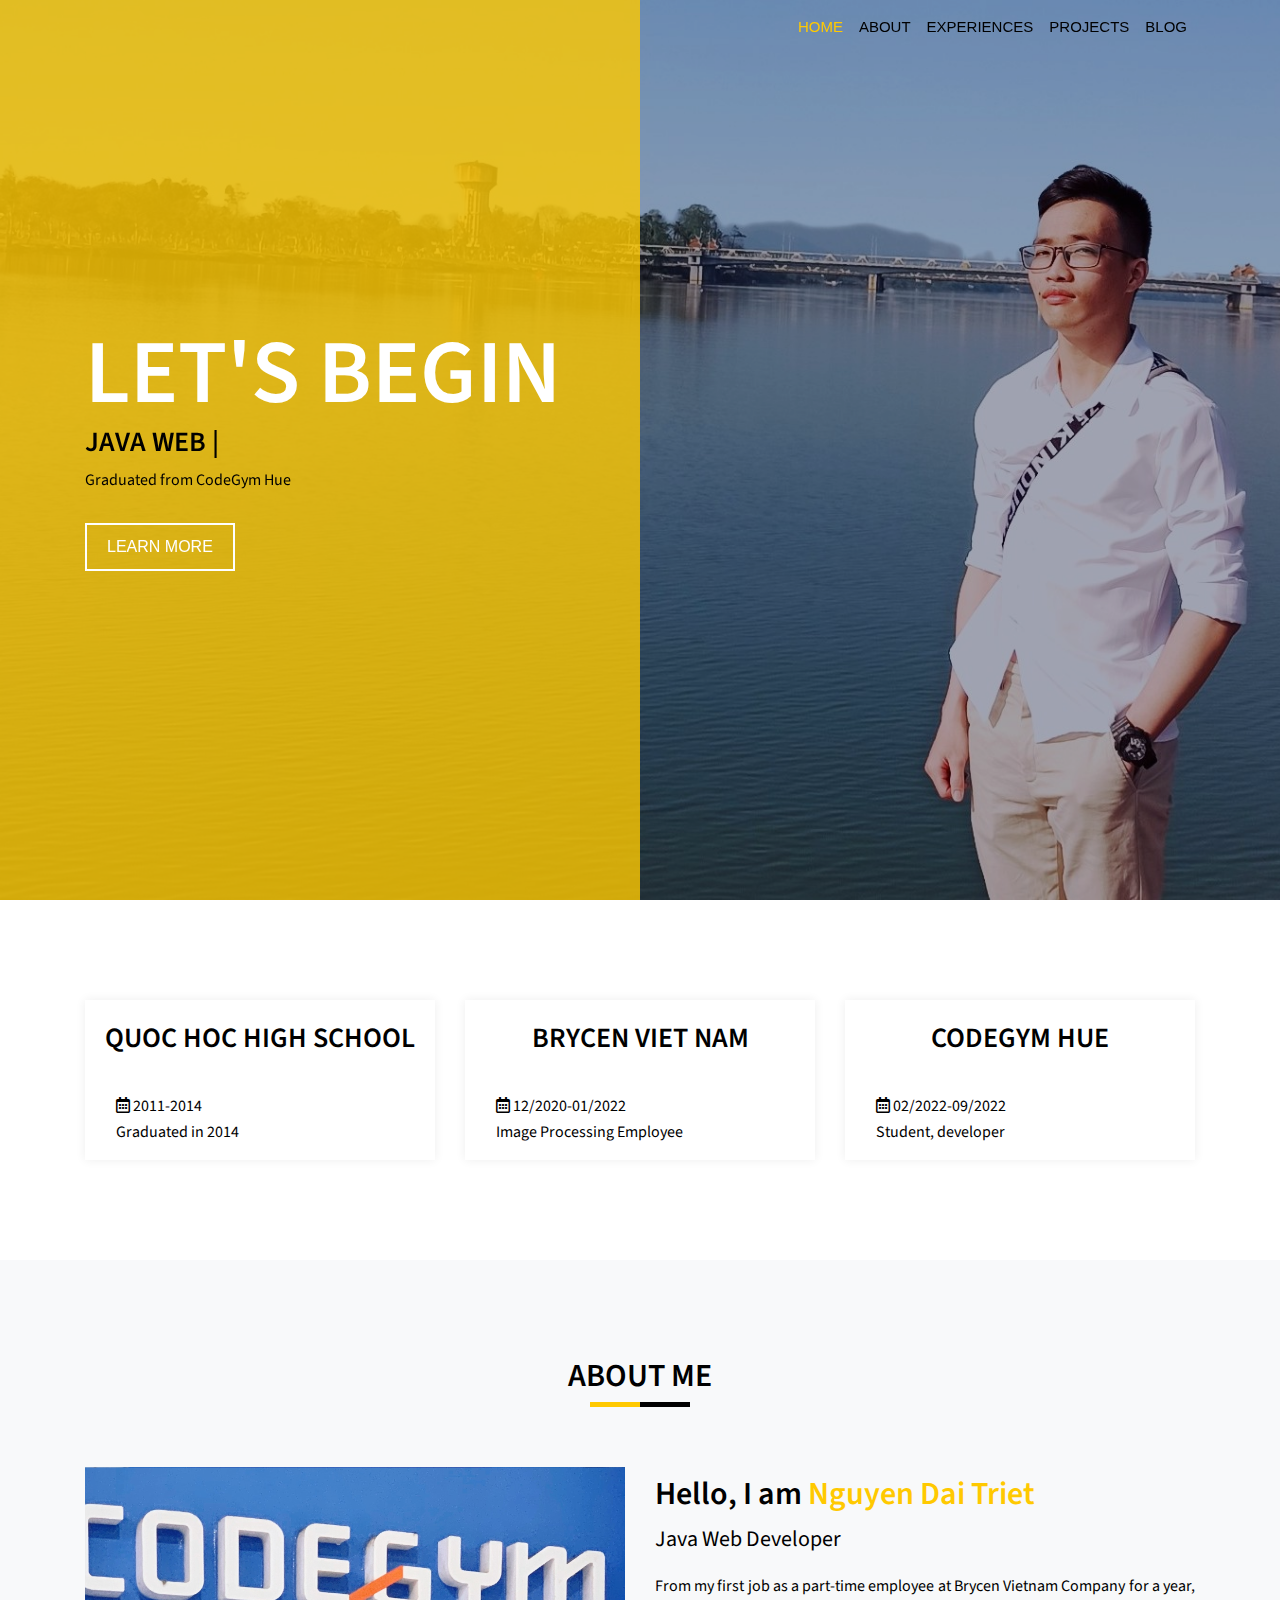
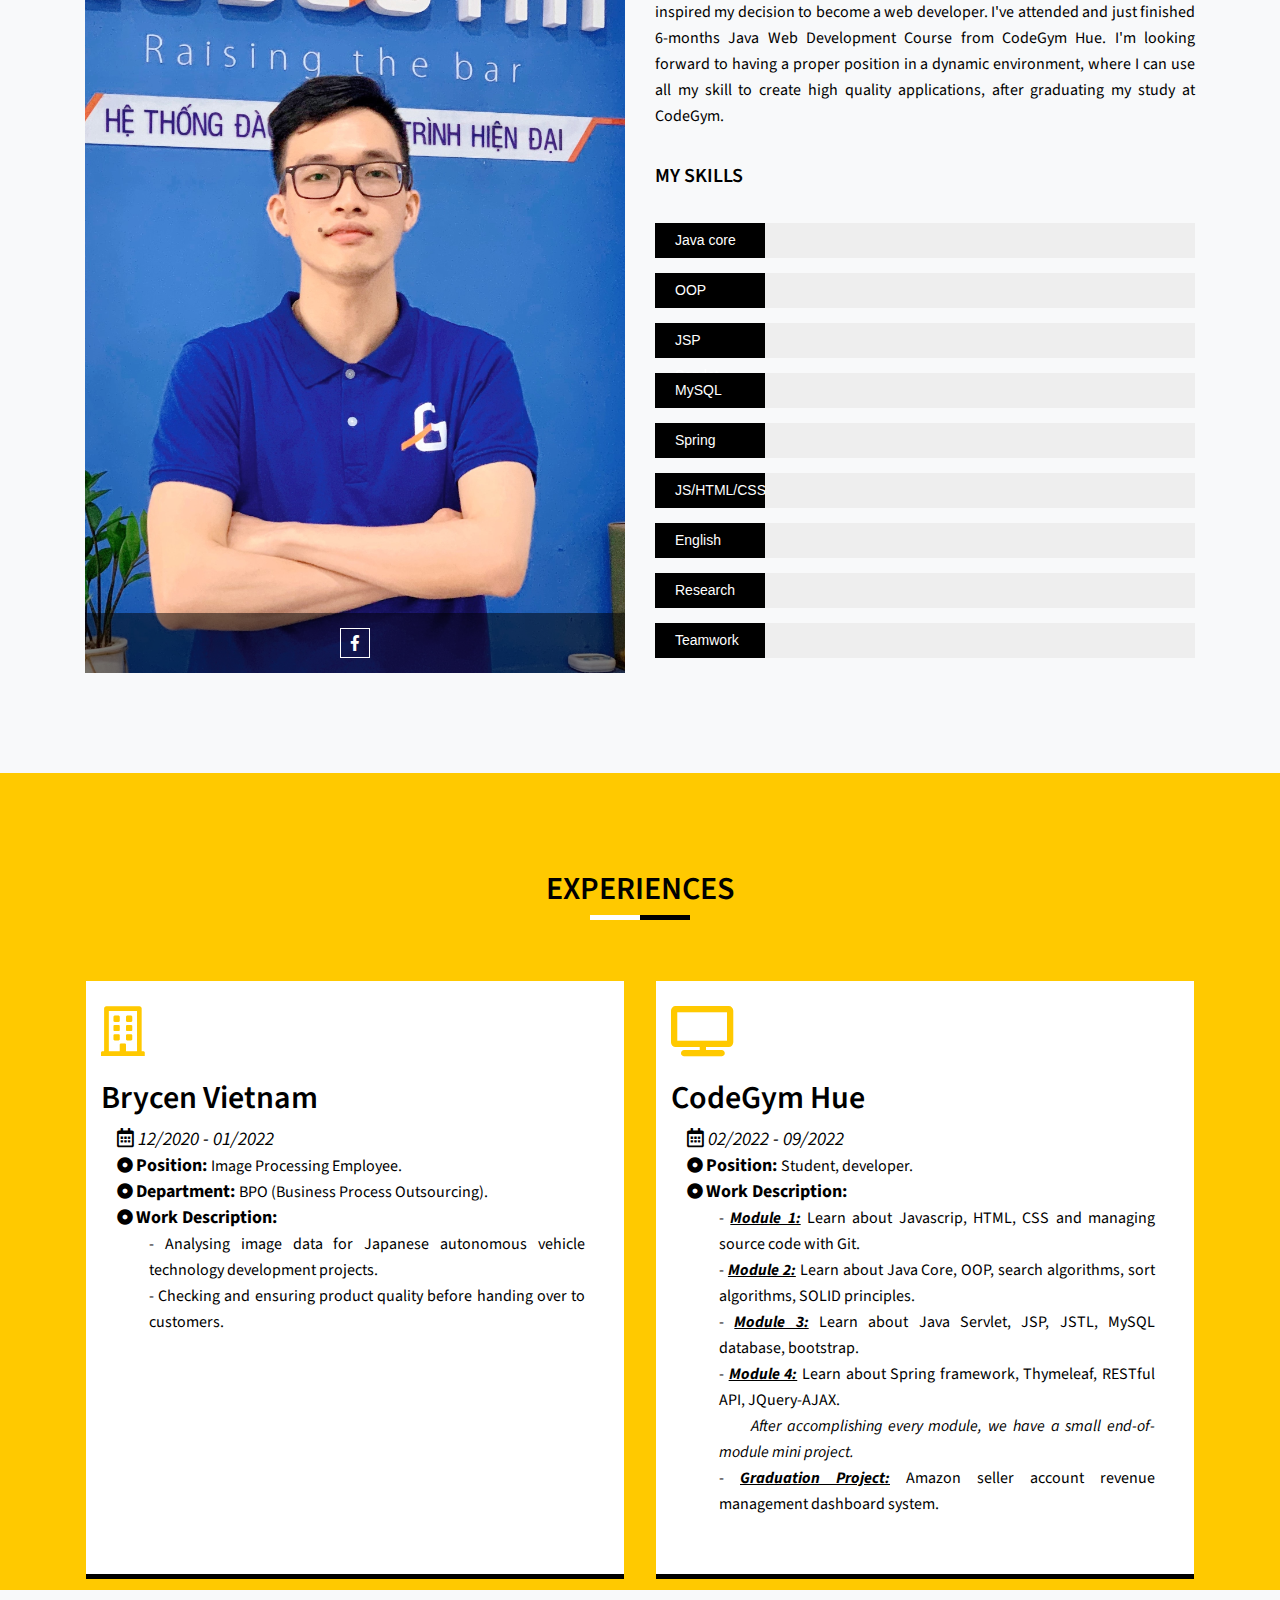
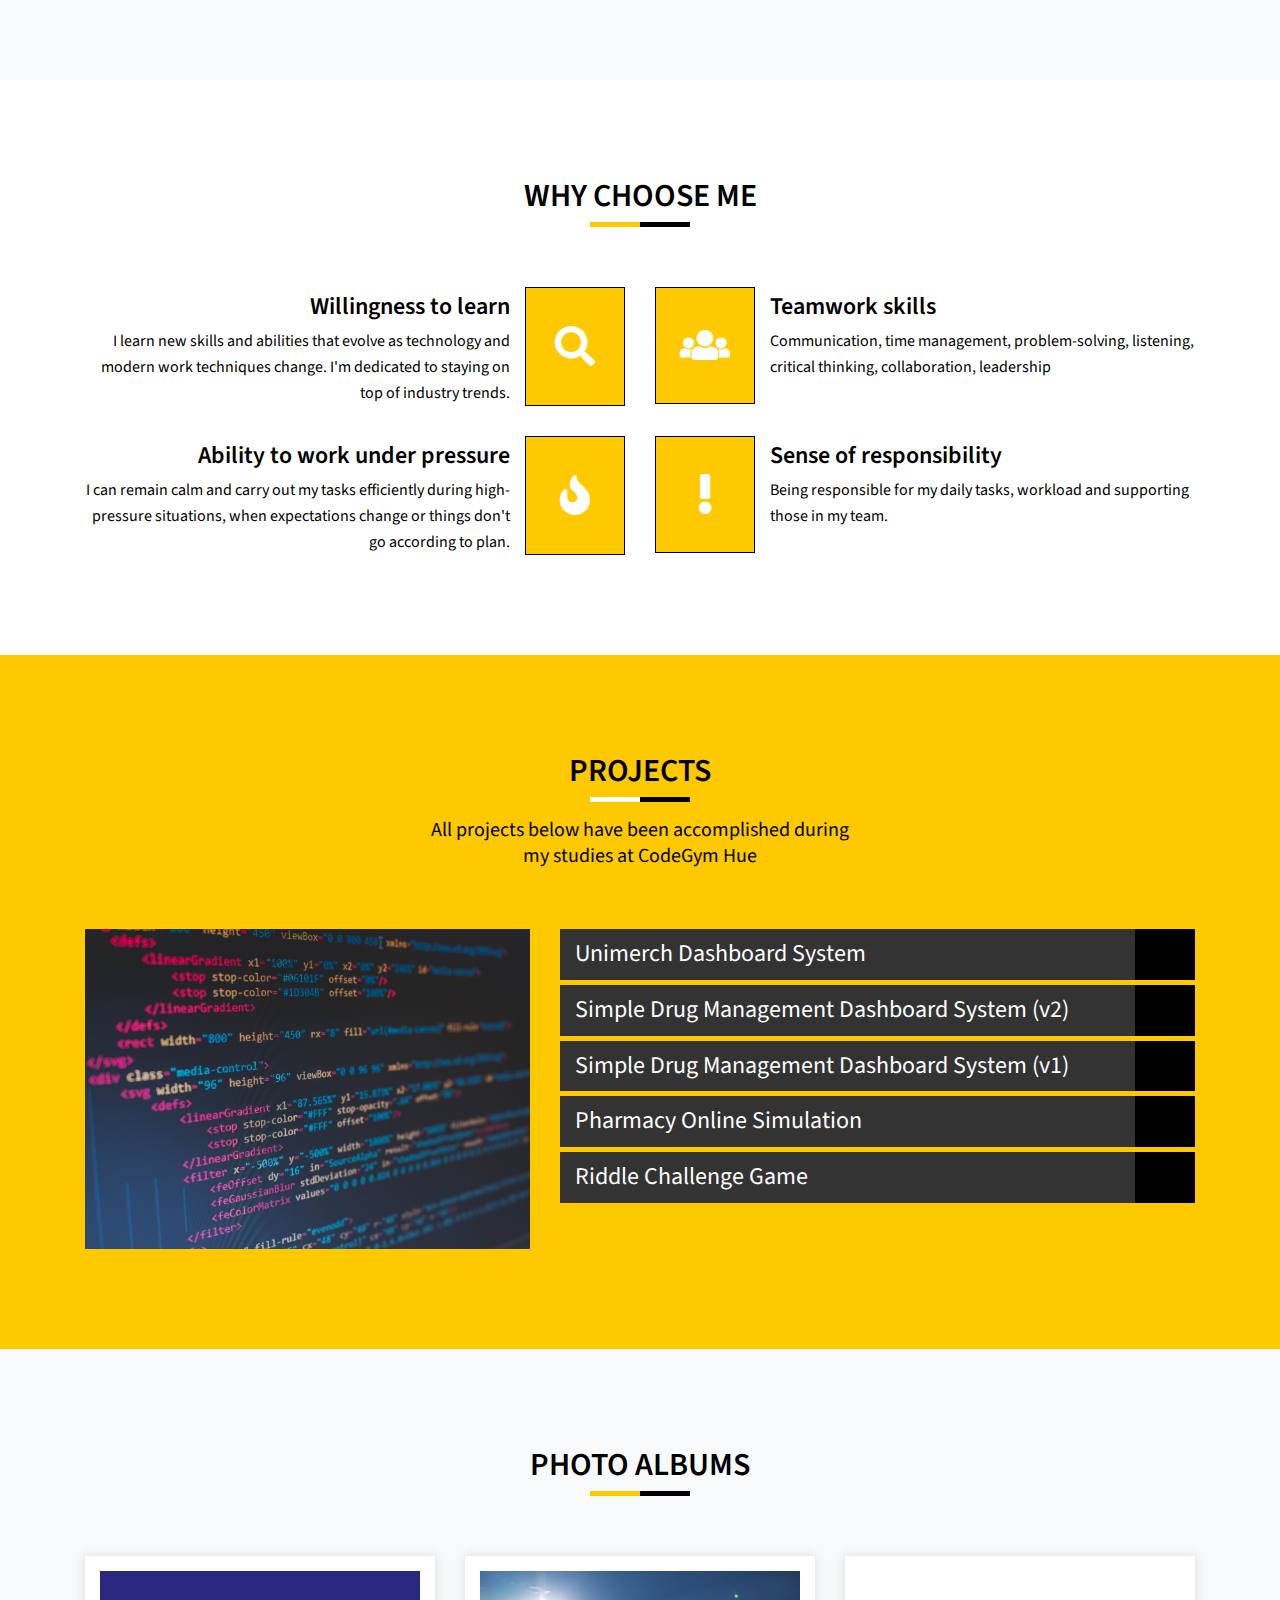
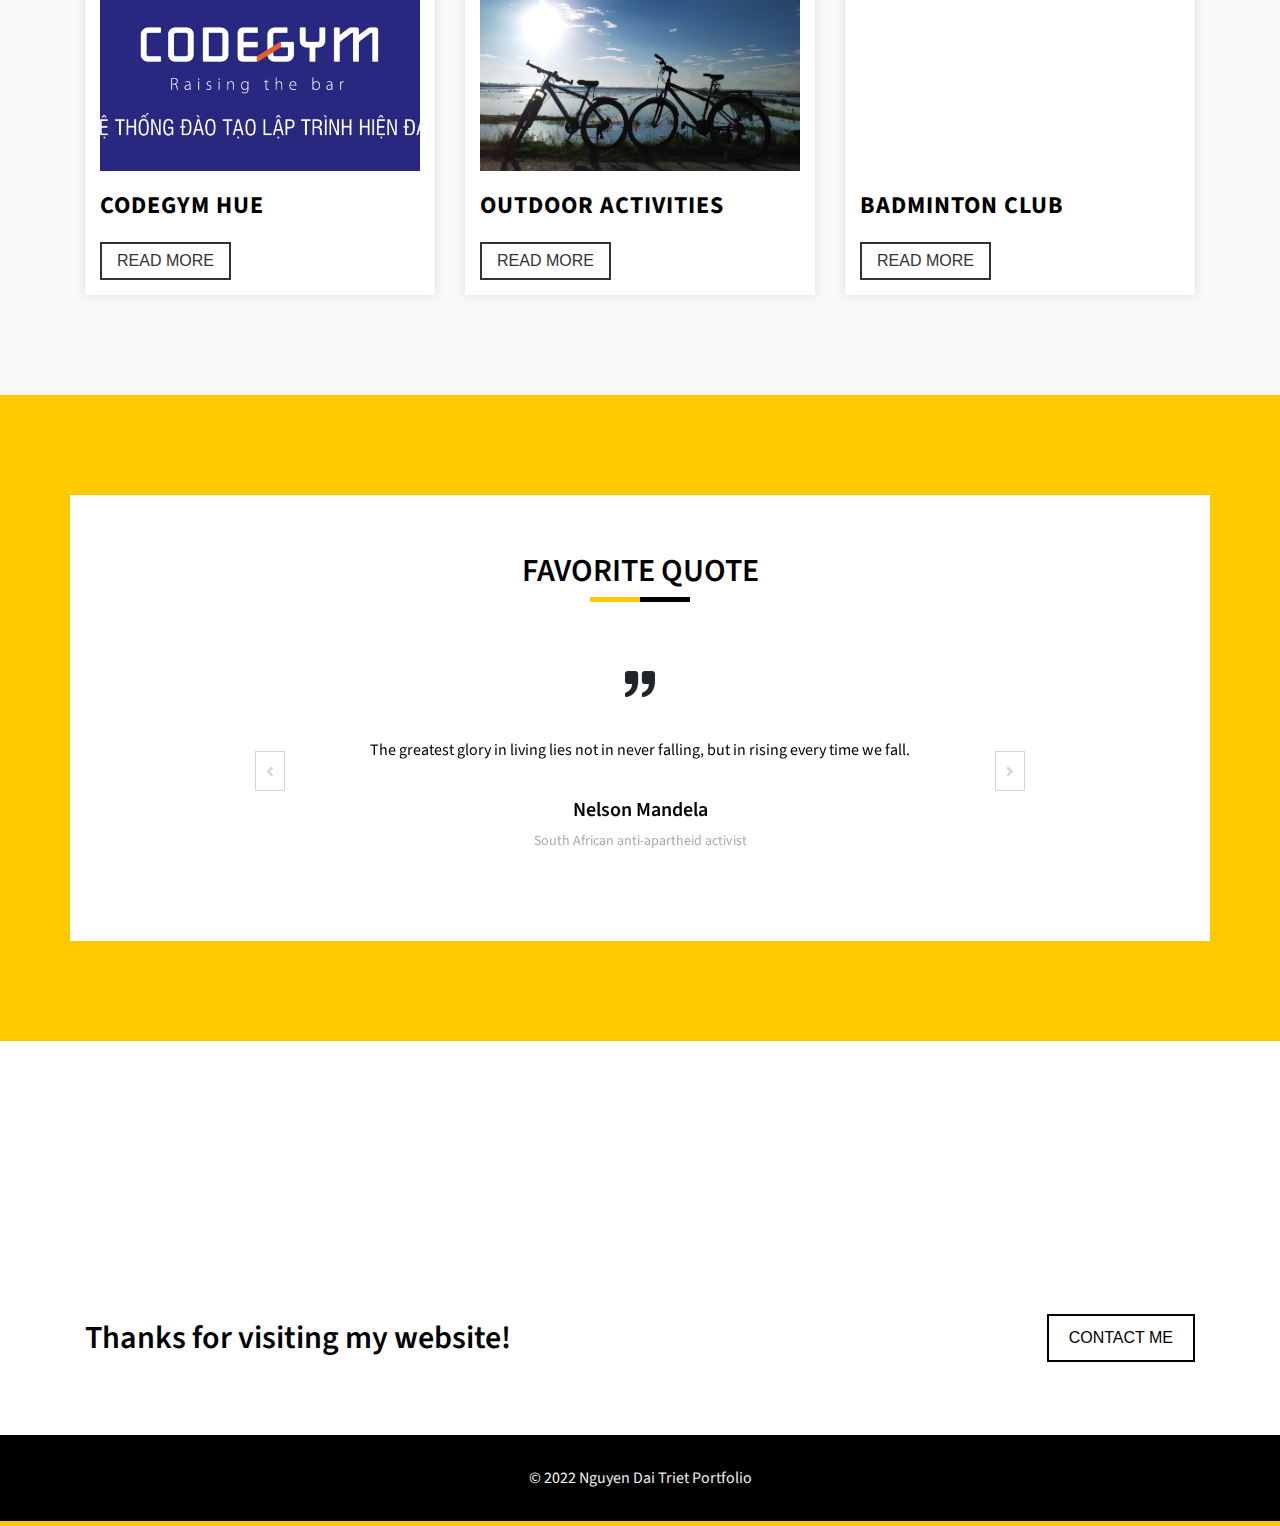
==== index.html @ 642440c0 "update" ====
<!DOCTYPE html>
<html lang="en">

<head>
    <meta name="viewport" content="width=device-width, initial-scale=1">
    <meta http-equiv="X-UA-Compatible" content="IE=edge" />
    <meta charset="UTF-8">
    <title>Portfolio</title>
    <link rel="icon" href="assets/images/portfolio/mouse.png">

    <!-- ====== Google Fonts ====== -->
    <link href="https://fonts.googleapis.com/css?family=Source+Sans+Pro:300,400,600" rel="stylesheet">

    <!-- ====== ALL CSS ====== -->
    <link rel="stylesheet" href="assets/css/bootstrap.min.css">
    <link rel="stylesheet" href="assets/css/fontawesome-all.min.css">
    <link rel="stylesheet" href="assets/css/lightbox.min.css">
    <link rel="stylesheet" href="assets/css/owl.carousel.min.css">
    <link rel="stylesheet" href="assets/css/animate.css">
    <link rel="stylesheet" href="style.css">
    <link rel="stylesheet" href="assets/css/responsive.css">

</head>

<body data-spy="scroll" data-target=".navbar-nav">

    <!-- Preloader -->
    <div class="preloader">
        <div class="spinner">
            <div class="cube1"></div>
            <div class="cube2"></div>
        </div>
    </div>
    <!-- // Preloader -->


    <!-- ====== Header ====== -->
    <header id="header" class="header">
        <!-- ====== Navbar ====== -->
        <nav class="navbar navbar-expand-lg fixed-top">
            <div class="container">
                <!-- Mobile Menu -->
                <button class="navbar-toggler" type="button" data-toggle="collapse"
                    data-target="#navbarSupportedContent" aria-expanded="false"><span><i
                            class="fa fa-bars"></i></span></button>
                <!-- Mobile Menu -->

                <div class="collapse navbar-collapse main-menu" id="navbarSupportedContent">
                    <ul class="navbar-nav ml-auto">
                        <li class="nav-item active"><a class="nav-link" href="#home">HOME</a></li>
                        <li class="nav-item"><a class="nav-link" href="#about">ABOUT</a></li>
                        <li class="nav-item"><a class="nav-link" href="#service">EXPERIENCES</a></li>
                        <li class="nav-item"><a class="nav-link" href="#projects">PROJECTS</a></li>
                        <li class="nav-item"><a class="nav-link" href="blog.html">BLOG</a></li>
                    </ul>
                </div>
            </div>
        </nav>
        <!-- ====== // Navbar ====== -->
    </header>
    <!-- ====== // Header ====== -->

    <!-- ====== Hero Area ====== -->
    <div class="hero-aria" id="home">
        <!-- Hero Area Content -->
        <div class="container">
            <div class="hero-content h-100">
                <div class="d-table">
                    <div class="d-table-cell">
                        <h2 class="text-uppercase">Let's Begin</h2>
                        <h3 class="text-uppercase"><span class="typed"></span></h3>
                        <p>Graduated from CodeGym Hue</p>
                        <a href="#about" class="button smooth-scroll">Learn More</a>
                    </div>
                </div>
            </div>
        </div>
        <!-- // Hero Area Content -->
        <!-- Hero Area Slider -->
        <div class="hero-area-slids owl-carousel">
            <div class="single-slider">
                <!-- Single Background -->
                <div class="slider-bg" style="background-image: url(assets/images/hero-area/img-5.jpg)"></div>
                <!-- // Single Background -->
            </div>
            <div class="single-slider">
                <!-- Single Background -->
                <div class="slider-bg" style="background-image: url(assets/images/hero-area/img-4.jpg)"></div>
                <!-- // Single Background -->
            </div>
        </div>
        <!-- // Hero Area Slider -->
    </div>
    <!-- ====== //Hero Area ====== -->

    <!-- ====== Featured Area ====== -->
    <section id="featured" class="section-padding pb-70">
        <div class="container">
            <div class="row">
                <!-- single featured item -->
                <div class="col-lg-4 col-md-6">
                    <div class="single-featured-item-wrap">
                        <h3><a href="#">Quoc hoc High School</a></h3>
                        <div class="single-featured-item ml-3">
                            <p>
                                <i class="far fa-calendar-alt"></i>
                                2011-2014
                            </p>
                            <p>
                                Graduated in 2014
                            </p>
                        </div>
                    </div>
                </div>
                <!-- single featured item -->
                <!-- single featured item -->
                <div class="col-lg-4 col-md-6">
                    <div class="single-featured-item-wrap">
                        <h3><a href="#">Brycen Viet Nam</a></h3>
                        <div class="single-featured-item ml-3">
                            <p>
                                <i class="far fa-calendar-alt"></i>
                                12/2020-01/2022
                            </p>
                            <p>
                                Image Processing Employee
                            </p>
                        </div>
                    </div>
                </div>
                <!-- single featured item -->
                <!-- single featured item -->
                <div class="col-lg-4 col-md-6">
                    <div class="single-featured-item-wrap">
                        <h3><a href="#">CodeGym Hue</a></h3>
                        <div class="single-featured-item ml-3">
                            <p>
                                <i class="far fa-calendar-alt"></i>
                                02/2022-09/2022
                            </p>
                            <p>
                                Student, developer
                            </p>
                        </div>
                    </div>
                </div>
                <!-- single featured item -->
            </div>
        </div>
    </section>
    <!-- ====== //Featured Area ====== -->

    <!-- ====== About Area ====== -->
    <section id="about" class="section-padding about-area bg-light">
        <div class="container">
            <!-- Section Title -->
            <div class="row justify-content-center">
                <div class="col-lg-6 ">
                    <div class="section-title text-center">
                        <h2>About Me</h2>
                    </div>
                </div>
            </div>
            <!-- //Section Title -->
            <div class="row">
                <div class="col-lg-6">
                    <div class="about-bg" style="background-image:url(assets/images/hero-area/img-6.jpg)">
                        <!-- Social Link -->
                        <div class="social-aria">
                            <a target="_blank" href="https://www.facebook.com/dtriet96/"><i
                                    class="fab fa-facebook-f"></i></a>
                        </div>
                        <!-- // Social Link -->
                    </div>
                </div>
                <div class="col-lg-6">
                    <div class="about-content">
                        <h2>Hello, I am <span>Nguyen Dai Triet</span></h2>
                        <h4>Java Web Developer</h4>
                        <p class="text-justify">
                            From my first job as a part-time employee at Brycen Vietnam Company for a year, inspired my
                            decision to become a web developer.
                            I've attended and just finished 6-months Java Web Development Course from CodeGym Hue.
                            I'm looking forward to having a proper position in a dynamic environment, where I can use
                            all my skill to create high quality applications,
                            after graduating my study at CodeGym.
                        </p>

                        <h5>My Skills</h5>

                        <!-- Skill Area -->
                        <div id="skills" class="skill-area">

                            <!-- Single skill -->
                            <div class="single-skill">
                                <div class="skillbar" data-percent="80%">
                                    <div class="skillbar-title"><span>Java core</span></div>
                                    <div class="skillbar-bar"></div>
                                </div>
                            </div>
                            <!-- //Single skill -->

                            <!-- Single skill -->
                            <div class="single-skill">
                                <div class="skillbar" data-percent="80%">
                                    <div class="skillbar-title"><span>OOP</span></div>
                                    <div class="skillbar-bar"></div>
                                </div>
                            </div>
                            <!-- //Single skill -->

                            <!-- Single skill -->
                            <div class="single-skill">
                                <div class="skillbar" data-percent="80%">
                                    <div class="skillbar-title"><span>JSP Servlet</span></div>
                                    <div class="skillbar-bar"></div>
                                </div>
                            </div>
                            <!-- //Single skill -->

                            <!-- Single skill -->
                            <div class="single-skill">
                                <div class="skillbar" data-percent="80%">
                                    <div class="skillbar-title"><span>MySQL</span></div>
                                    <div class="skillbar-bar"></div>
                                </div>
                            </div>
                            <!-- //Single skill -->

                            <!-- Single skill -->
                            <div class="single-skill">
                                <div class="skillbar" data-percent="80%">
                                    <div class="skillbar-title"><span>Spring</span></div>
                                    <div class="skillbar-bar"></div>
                                </div>
                            </div>
                            <!-- //Single skill -->

                            <!-- Single skill -->
                            <div class="single-skill">
                                <div class="skillbar" data-percent="70%">
                                    <div class="skillbar-title"><span>JS/HTML/CSS</span></div>
                                    <div class="skillbar-bar"></div>
                                </div>
                            </div>
                            <!-- //Single skill -->

                            <!-- Single skill -->
                            <div class="single-skill">
                                <div class="skillbar" data-percent="70%">
                                    <div class="skillbar-title"><span>English</span></div>
                                    <div class="skillbar-bar"></div>
                                </div>
                            </div>
                            <!-- //Single skill -->

                            <!-- Single skill -->
                            <div class="single-skill">
                                <div class="skillbar" data-percent="80%">
                                    <div class="skillbar-title"><span>Research</span></div>
                                    <div class="skillbar-bar"></div>
                                </div>
                            </div>
                            <!-- //Single skill -->

                            <!-- Single skill -->
                            <div class="single-skill">
                                <div class="skillbar" data-percent="80%">
                                    <div class="skillbar-title"><span>Teamwork</span></div>
                                    <div class="skillbar-bar"></div>
                                </div>
                            </div>
                            <!-- //Single skill -->

                        </div>
                        <!-- //Skill Area -->
                    </div>
                </div>
            </div>
        </div>
    </section>
    <!-- ====== // About Area ====== -->


    <!-- ====== Fact Counter Section ====== -->
    <!-- ====================================================================
            NOTE: You need to change  'data-count="10"' and 'p' Eliments 
        ===================================================================== -->

    <!-- ====== //Fact Counter Section ====== -->

    <!-- ====== Service Section ====== -->
    <section id="service" class="section-padding pb-70 service-area bg-light">
        <div class="container">
            <!-- Section Title -->
            <div class="row justify-content-center">
                <div class="col-lg-6 ">
                    <div class="section-title text-center">
                        <h2>Experiences</h2>
                    </div>
                </div>
            </div>
            <!-- //Section Title -->

            <div class="row">
                <!-- Single Service -->
                <div class="col-lg-6 col-md-6">
                    <div class="single-service" style="height: 600px">
                        <div class="service-icon">
                            <i class="far fa-building"></i>
                        </div>
                        <h2>Brycen Vietnam</h2>
                        <p class="ml-3">
                            <span class="work-period">
                                <i class="far fa-calendar-alt"></i>
                                12/2020 - 01/2022
                            </span><br>
                            <span>
                                <i class="fas fa-dot-circle"></i>
                                <span class="list-title"> Position: </span>
                                Image Processing Employee.
                            </span> <br>
                            <span>
                                <i class="fas fa-dot-circle"></i>
                                <span class="list-title"> Department: </span>
                                BPO (Business Process Outsourcing).
                            </span> <br>
                            <span>
                                <i class="fas fa-dot-circle"></i>
                                <span class="list-title"> Work Description: </span><br>
                                <div class="ml-5 mr-4">
                                    <p class="text-justify">- Analysing image data for Japanese autonomous vehicle
                                        technology development projects.</p>
                                    <p class="text-justify">- Checking and ensuring product quality before handing over
                                        to customers.</p>
                                </div>
                            </span>
                        </p>

                    </div>
                </div>
                <!-- //Single Service -->

                <!-- Single Service -->
                <div class="col-lg-6 col-md-6">
                    <div class="single-service" style="height: 600px;">
                        <div class="service-icon">
                            <i class="fas fa-tv"></i>
                        </div>
                        <h2>CodeGym Hue</h2>
                        <p class="ml-3">
                            <span class="work-period">
                                <i class="far fa-calendar-alt"></i>
                                02/2022 - 09/2022
                            </span><br>
                            <span>
                                <i class="fas fa-dot-circle"></i>
                                <span class="list-title"> Position: </span>
                                Student, developer.
                            </span> <br>
                            <span>
                                <i class="fas fa-dot-circle"></i>
                                <span class="list-title"> Work Description: </span><br>
                                <div class="ml-5 mr-4 work-des-area">
                                    <p class="text-justify">
                                        - <span>Module 1:</span>
                                        Learn about Javascrip, HTML, CSS and managing source code with Git.
                                    </p>
                                    <p class="text-justify">
                                        - <span>Module 2:</span>
                                        Learn about Java Core, OOP, search algorithms, sort algorithms, SOLID
                                        principles.
                                    </p>
                                    <p class="text-justify">
                                        - <span>Module 3:</span>
                                        Learn about Java Servlet, JSP, JSTL, MySQL database, bootstrap.
                                    </p>
                                    <p class="text-justify">
                                        - <span>Module 4:</span>
                                        Learn about Spring framework, Thymeleaf, RESTful API, JQuery-AJAX.
                                    </p>
                                    <p class="text-justify" style="font-style:italic">
                                        &emsp;&emsp;After accomplishing every module, we have a small end-of-module mini project.
                                    </p>
                                    <p class="text-justify">
                                        - <span>Graduation Project:</span>
                                        Amazon seller account revenue management dashboard system.
                                    </p>
                                </div>
                            </span>
                        </p>
                    </div>
                </div>
                <!-- //Single Service -->
            </div>

        </div>
    </section>
    <!-- ====== //Service Section ====== -->

    <!-- ====== Why choose Me Section ====== -->
    <section id="" class="section-padding why-choose-us pb-70">
        <div class="container">
            <!-- Section Title -->
            <div class="row justify-content-center">
                <div class="col-lg-6 ">
                    <div class="section-title text-center">
                        <h2>Why choose Me</h2>
                    </div>
                </div>
            </div>
            <!-- //Section Title -->
            <div class="row">
                <!-- Single Why choose me -->
                <div class="col-md-6">
                    <div class="single-why-me why-me-left">
                        <div class="why-me-icon">
                            <div class="d-table">
                                <div class="d-table-cell">
                                    <i class="fas fa-search"></i>
                                </div>
                            </div>
                        </div>
                        <h4>Willingness to learn</h4>
                        <p>
                            I learn new skills and abilities that evolve as technology and modern work techniques
                            change.
                            I'm dedicated to staying on top of industry trends.
                        </p>
                    </div>
                </div>
                <!-- // Single Why choose me -->

                <!-- Single Why choose me -->
                <div class="col-md-6">
                    <div class="single-why-me why-me-right">
                        <div class="why-me-icon">
                            <div class="d-table">
                                <div class="d-table-cell">
                                    <i class="fas fa-users"></i>
                                </div>
                            </div>
                        </div>
                        <h4>Teamwork skills</h4>
                        <p>
                            Communication,
                            time management,
                            problem-solving,
                            listening,
                            critical thinking,
                            collaboration,
                            leadership
                        </p>
                        <br>
                    </div>
                </div>
                <!-- // Single Why choose me -->

                <!-- Single Why choose me -->
                <div class="col-md-6">
                    <div class="single-why-me why-me-left">
                        <div class="why-me-icon">
                            <div class="d-table">
                                <div class="d-table-cell">
                                    <i class="fas fa-fire"></i>
                                </div>
                            </div>
                        </div>
                        <h4>Ability to work under pressure</h4>
                        <p>
                            I can remain calm and carry out my tasks efficiently during high-pressure situations,
                            when expectations change or things don't go according to plan.
                        </p>
                    </div>
                </div>
                <!-- // Single Why choose me -->

                <!-- Single Why choose me -->
                <div class="col-md-6">
                    <div class="single-why-me why-me-right">
                        <div class="why-me-icon">
                            <div class="d-table">
                                <div class="d-table-cell">
                                    <i class="fas fa-exclamation"></i>
                                </div>
                            </div>
                        </div>
                        <h4>Sense of responsibility</h4>
                        <p>
                            Being responsible for my daily tasks,
                            workload and supporting those in my team.
                        </p> <br>
                    </div>
                </div>
                <!-- // Single Why choose me -->
            </div>
        </div>
    </section>
    <!-- ====== //Why choose Me Section ====== -->

    <!-- ====== Portfolio Section ====== -->
    <!-- <section id="portfolio" class="section-padding pb-85 portfolio-area bg-light">
        <div class="container">
            <div class="row justify-content-center">
                <div class="col-lg-6 ">
                    <div class="section-title text-center">
                        <h2>Recent Work</h2>
                        <p>Lorem ipsum dolor sit amet, consectetur adipisicing elit.</p>
                    </div>
                </div>
            </div>
            <div class="row justify-content-center">
                <div class="col-lg-8">
                    <div class="work-list text-center">
                        <ul>
                            <li class="filter" class="active" data-filter="all">ALL</li>
                            <li class="filter" data-filter=".web">Web Design</li>
                            <li class="filter" data-filter=".graphic">Graphic</li>
                            <li class="filter" data-filter=".logo">Logo</li>
                            <li class="filter" data-filter=".wp">Wordpress</li>
                            <li class="filter" data-filter=".other">Other</li>
                        </ul>
                    </div>
                </div>
            </div>
            <div class="row portfolio">
                <div class="col-lg-4 col-md-6 mix wp graphic">
                    <div class="single-portfolio" style="background-image: url(assets/images/portfolio/img-1.jpg)">
                        <div class="portfolio-icon text-center">
                            <a data-lightbox='lightbox' href="assets/images/portfolio/img-1.jpg"><i
                                    class="fas fa-expand-arrows-alt"></i></a>
                        </div>
                        <div class="portfolio-hover">
                            <h4>Project <span>Name</span></h4>
                        </div>
                    </div>
                </div>

                <div class="col-lg-4 col-md-6 mix logo web graphic other wp">
                    <div class="single-portfolio" style="background-image: url(assets/images/portfolio/img-2.jpg)">
                        <div class="portfolio-icon text-center">
                            <a data-lightbox='lightbox' href="assets/images/portfolio/img-2.jpg"><i
                                    class="fas fa-expand-arrows-alt"></i></a>
                        </div>
                        <div class="portfolio-hover">
                            <h4>Project <span>Name</span></h4>
                        </div>
                    </div>
                </div>
                <div class="col-lg-4 col-md-6 mix wp other">
                    <div class="single-portfolio" style="background-image: url(assets/images/portfolio/img-3.jpg)">
                        <div class="portfolio-icon text-center">
                            <a data-lightbox='lightbox' href="assets/images/portfolio/img-3.jpg"><i
                                    class="fas fa-expand-arrows-alt"></i></a>
                        </div>
                        <div class="portfolio-hover">
                            <h4>Project <span>Name</span></h4>
                        </div>
                    </div>
                </div>
                <div class="col-lg-4 col-md-6 mix logo other graphic wp web">
                    <div class="single-portfolio" style="background-image: url(assets/images/portfolio/img-4.jpg)">
                        <div class="portfolio-icon text-center">
                            <a data-lightbox='lightbox' href="assets/images/portfolio/img-4.jpg"><i
                                    class="fas fa-expand-arrows-alt"></i></a>
                        </div>
                        <div class="portfolio-hover">
                            <h4>Project <span>Name</span></h4>
                        </div>
                    </div>
                </div>
                <div class="col-lg-4 col-md-6 mix logo other wp graphic web">
                    <div class="single-portfolio" style="background-image: url(assets/images/portfolio/img-5.jpg)">
                        <div class="portfolio-icon text-center">
                            <a data-lightbox='lightbox' href="assets/images/portfolio/img-5.jpg"><i
                                    class="fas fa-expand-arrows-alt"></i></a>
                        </div>
                        <div class="portfolio-hover">
                            <h4>Project <span>Name</span></h4>
                        </div>
                    </div>
                </div>
                <div class="col-lg-4 col-md-6 mix wp logo graphic web">
                    <div class="single-portfolio" style="background-image: url(assets/images/portfolio/img-6.jpg)">
                        <div class="portfolio-icon text-center">
                            <a data-lightbox='lightbox' href="assets/images/portfolio/img-6.jpg"><i
                                    class="fas fa-expand-arrows-alt"></i></a>
                        </div>
                        <div class="portfolio-hover other">
                            <h4>Project <span>Name</span></h4>
                        </div>
                    </div>
                </div>
                    <div class="single-portfolio" style="background-image: url(assets/images/portfolio/img-7.jpg)">
                        <div class="portfolio-icon text-center">
                            <a data-lightbox='lightbox' href="assets/images/portfolio/img-7.jpg"><i
                                    class="fas fa-expand-arrows-alt"></i></a>
                        </div>
                        <div class="portfolio-hover">
                            <h4>Project <span>Name</span></h4>
                        </div>
                    </div>
                </div>
                <div class="col-lg-4 col-md-6 mix logo graphic wp web">
                    <div class="single-portfolio" style="background-image: url(assets/images/portfolio/img-8.jpg)">
                        <div class="portfolio-icon text-center">
                            <a data-lightbox='lightbox' href="assets/images/portfolio/img-8.jpg"><i
                                    class="fas fa-expand-arrows-alt"></i></a>
                        </div>
                        <div class="portfolio-hover">
                            <h4>Project <span>Name</span></h4>
                        </div>
                    </div>
                </div>
                <div class="col-lg-4 col-md-6 mix other logo web">
                    <div class="single-portfolio" style="background-image: url(assets/images/portfolio/img-9.jpg)">
                        <div class="portfolio-icon text-center">
                            <a data-lightbox='lightbox' href="assets/images/portfolio/img-9.jpg"><i
                                    class="fas fa-expand-arrows-alt"></i></a>
                        </div>
                        <div class="portfolio-hover">
                            <h4>Project <span>Name</span></h4>
                        </div>
                    </div>
                </div>
            </div>
        </div>
    </section> -->
    <!-- ====== // Portfolio Section ====== -->

    <!-- ====== Frequently asked questions ====== -->
    <section class="section-padding faq-area bg-secondary" id="projects">
        <div class="container">
            <!-- Section Title -->
            <div class="row justify-content-center">
                <div class="col-lg-5 ">
                    <div class="section-title text-center faq-title">
                        <h2>Projects</h2>
                        <p style="font-size: 20px;">All projects below have been accomplished during my studies at
                            CodeGym Hue</p>
                    </div>
                </div>
            </div>
            <!-- //Section Title -->
            <div class="row">
                <div class="col-lg-5">
                    <div class="faq-bg bg-img" style="background-image: url(assets/images/code2.jpg)"></div>
                </div>
                <div class="col-lg-7">
                    <!-- FAQ Content -->
                    <div class="faq-content" id="accordion">

                        <!-- Single FAQ -->
                        <div class="single-faq">

                            <!-- FAQ Header -->
                            <h4 class="collapsed" data-toggle="collapse" data-target="#faq-1">
                                Unimerch Dashboard System
                            </h4>
                            <!-- // FAQ Header -->

                            <!-- FAQ Content -->
                            <div id="faq-1" class="collapse hide" data-parent="#accordion">
                                <div class="faq-body">
                                    <div class="card-body">
                                        <h5 class="card-title">Overview</h5>
                                        <p class="card-text">
                                            This project provide a system to manage revenue from a numerous Amazon
                                            seller accounts.
                                            It helps manager save time and increase management efficiency.
                                        </p>
                                    </div>
                                    <div class="card-footer text-muted">
                                        <a href="https://github.com/nguyendaitriet/Unimerch">Source code link</a><br>
                                        <a href="https://unimerch.tk/">Product link</a>
                                    </div>
                                </div>

                            </div>
                            <!-- FAQ Content -->
                        </div>
                        <!-- // Single FAQ -->

                        <div class="single-faq">

                            <!-- FAQ Header -->
                            <h4 class="collapsed" data-toggle="collapse" data-target="#faq-2">
                                Simple Drug Management Dashboard System (v2)
                            </h4>
                            <!-- // FAQ Header -->

                            <!-- FAQ Content -->
                            <div id="faq-2" class="collapse hide" data-parent="#accordion">
                                <div class="faq-body">
                                    <div class="card-body">
                                        <h5 class="card-title">Overview</h5>
                                        <p class="card-text">
                                            This is an upgrade of previous version, using knowledges of Spring Boot,
                                            Spring Security,
                                            Spring Data JPA, jquery-AJAX.
                                        </p>
                                    </div>
                                    <div class="card-footer text-muted">
                                        <a href="https://github.com/nguyendaitriet/Pharmacy_Online_3">Source code
                                            link</a><br>
                                        <a href="https://bit.ly/case-module4">Product link</a>
                                    </div>
                                </div>

                            </div>
                            <!-- FAQ Content -->
                        </div>

                        <div class="single-faq">

                            <!-- FAQ Header -->
                            <h4 class="collapsed" data-toggle="collapse" data-target="#faq-3">
                                Simple Drug Management Dashboard System (v1)
                            </h4>
                            <!-- // FAQ Header -->

                            <!-- FAQ Content -->
                            <div id="faq-3" class="collapse hide" data-parent="#accordion">
                                <div class="faq-body">
                                    <div class="card-body">
                                        <h5 class="card-title">Overview</h5>
                                        <p class="card-text">
                                            To build this mini project, I have used knowledges of Java Servlet, JSP,
                                            JSTL and My SQL database.
                                            This is an adaption of "Pharmacy Online Simulation" project into web
                                            application, with function simplification.
                                        </p>
                                    </div>
                                    <div class="card-footer text-muted">
                                        <a href="https://github.com/nguyendaitriet/Pharmacy_Online_2">Source code
                                            link</a><br>
                                        <a>Product link</a>
                                    </div>
                                </div>

                            </div>
                            <!-- FAQ Content -->
                        </div>

                        <div class="single-faq">

                            <!-- FAQ Header -->
                            <h4 class="collapsed" data-toggle="collapse" data-target="#faq-4">
                                Pharmacy Online Simulation
                            </h4>
                            <!-- // FAQ Header -->

                            <!-- FAQ Content -->
                            <div id="faq-4" class="collapse hide" data-parent="#accordion">
                                <div class="faq-body">
                                    <div class="card-body">
                                        <h5 class="card-title">Overview</h5>
                                        <p class="card-text">
                                            A mini project using knowledges of Java Core, OOP and MVC pattern.
                                            This is a simulation of a simple online pharmacy and its management system.
                                        </p>
                                    </div>
                                    <div class="card-footer text-muted">
                                        <a href="https://github.com/nguyendaitriet/PharmacyOnline">Source code
                                            link</a><br>
                                    </div>
                                </div>

                            </div>
                            <!-- FAQ Content -->
                        </div>

                        <div class="single-faq">

                            <!-- FAQ Header -->
                            <h4 class="collapsed" data-toggle="collapse" data-target="#faq-5">
                                Riddle Challenge Game
                            </h4>
                            <!-- // FAQ Header -->

                            <!-- FAQ Content -->
                            <div id="faq-5" class="collapse hide" data-parent="#accordion">
                                <div class="faq-body">
                                    <div class="card-body">
                                        <h5 class="card-title">Overview</h5>
                                        <p class="card-text">
                                            A mini project was built with Javascrip, HTML and CSS.
                                            This game was created so that it helps to unwind with some fun teasers or
                                            test for smartness.
                                        </p>
                                    </div>
                                    <div class="card-footer text-muted">
                                        <a href="https://github.com/nguyendaitriet/MiniProject_RiddleChallenge.git">Source
                                            code link</a><br>
                                        <a href="https://bit.ly/riddleChallange">Product link</a>
                                    </div>
                                </div>

                            </div>
                            <!-- FAQ Content -->
                        </div>
                    </div>
                </div>
                <!-- FAQ Content -->
            </div>
        </div>
        </div>
    </section>
    <!-- ====== // Frequently asked questions ====== -->

    <!-- ====== Blog Section ====== -->
    <section class="section-padding pb-70 blog-section bg-light">
        <div class="container">
            <!-- Section Title -->
            <div class="row justify-content-center">
                <div class="col-lg-6 ">
                    <div class="section-title text-center">
                        <h2>Photo Albums</h2>
                    </div>
                </div>
            </div>
            <!-- //Section Title -->
            <div class="row">
                <!-- Single Blog -->
                <div class="col-lg-4 col-md-6">
                    <div class="single-blog">
                        <div class="blog-thumb" style="background-image: url(assets/images/codegym/logo.png)"></div>
                        <h4 class="blog-title"><a href="codegym.html">CodeGym Hue</a></h4>
                        <a href="codegym.html" class="button">Read More</a>
                    </div>
                </div>
                <!-- Single Blog -->
                <!-- Single Blog -->
                <div class="col-lg-4 col-md-6">
                    <div class="single-blog">
                        <div class="blog-thumb" style="background-image: url(assets/images/outdoor/outdoor2.jpg)"></div>
                        <h4 class="blog-title"><a href="outdoor.html">Outdoor Activities</a></h4>
                        <a href="outdoor.html" class="button">Read More</a>
                    </div>
                </div>
                <!-- Single Blog -->
                <!-- Single Blog -->
                <div class="col-lg-4 col-md-6">
                    <div class="single-blog">
                        <div class="blog-thumb" style="background-image: url(assets/images/badmintonClub/badmintonFamily.JPG)"></div>
                        <h4 class="blog-title"><a href="badmintonClub.html">Badminton Club</a></h4>
                        <a href="badmintonClub.html" class="button">Read More</a>
                    </div>
                </div>
                <!-- Single Blog -->
            </div>
        </div>
    </section>
    <!-- ====== // Blog Section ====== -->


    <!-- ====== Testimonial Section ====== -->
    <section id="testimonial" class="section-padding bg-secondary testimonial-area">
        <div class="container bg-white">
            <!-- Section Title -->
            <div class="row justify-content-center">
                <div class="col-lg-6 ">
                    <div class="section-title text-center">
                        <h2>Favorite Quote</h2>
                    </div>
                </div>
            </div>
            <!-- //Section Title -->
            <div class="row justify-content-center">
                <div class="col-lg-8">
                    <div class="testimonials owl-carousel" data-ride="carousel">
                        <!-- Single Testimonial -->
                        <div class="single-testimonial text-center">
                            <div class="testimonial-quote">
                                <i class="fa fa-quote-right"></i>
                            </div>
                            <p>
                                The greatest glory in living lies not in never falling, but in rising every time we fall.
                            </p>
                            <h4>Nelson Mandela <span>South African anti-apartheid activist</span></h4>
                        </div>
                        <!-- // Single Testimonial -->
                        <!-- Single Testimonial -->
                        <div class="single-testimonial text-center">
                            <div class="testimonial-quote">
                                <i class="fa fa-quote-right"></i>
                            </div>
                            <p>
                                Your time is limited, so don't waste it living someone else's life. 
                                Don't be trapped by dogma – which is living with the results of other people's thinking.
                            </p>
                            <h4>Steve Jobs <span>CEO of Apple</span></h4>

                        </div>
                        <!-- // Single Testimonial -->
                        <!-- Single Testimonial -->
                        <div class="single-testimonial text-center">
                            <div class="testimonial-quote">
                                <i class="fa fa-quote-right"></i>
                            </div>
                            <p>The best and most beautiful things in the world cannot be seen or even touched
                                 — they must be felt with the heart.</p>
                            <h4>Helen Keller <span>American author</span></h4>

                        </div>
                        <!-- // Single Testimonial -->
                    </div>
                </div>
            </div>
        </div>
    </section>
    <!-- ====== // Testimonial Section ====== -->

    <!-- ====== Team Section ====== -->
    <section class="section-padding pb-70 team-area">
        <div class="container">
            <!-- Section Title -->
            <div class="row justify-content-center">
      
            </div>
            <!-- //Section Title -->
       
        </div>
    </section>
    <!-- ====== // Team Section ====== -->


    <!-- ====== Call to Action Area ====== -->
    <section class="section-padding pb-70 team-area">
        <div class="container">
            <div class="row">
                <div class="col-lg-9">
                    <h2>Thanks for visiting my website!</h2>
                </div>
                <div class="col-lg-3">
                    <div class="cta-button">
                        <div class="d-table">
                            <div class="d-table-cell">
                                <a href="#" class="button">Contact me</a>
                            </div>
                        </div>
                    </div>
                </div>
            </div>
        </div>
    </section>
    <!-- ====== // Call to Action Area ====== -->

    <!-- ====== Footer Area ====== -->
    <footer class="footer-area">
        <div class="container">
            <div class="row">
                <div class="col-lg-12 text-center">
                    <div class="copyright-text">
                        <p class="text-white">&copy; 2022 <a href="#">Nguyen Dai Triet Portfolio</a></p>
                    </div>
                </div>
            </div>
        </div>
    </footer>
    <!-- ====== // Footer Area ====== -->


    <!-- ====== ALL JS ====== -->
    <script src="assets/js/jquery-3.3.1.min.js"></script>
    <script src="assets/js/bootstrap.min.js"></script>
    <script src="assets/js/lightbox.min.js"></script>
    <script src="assets/js/owl.carousel.min.js"></script>
    <script src="assets/js/jquery.mixitup.js"></script>
    <script src="assets/js/wow.min.js"></script>
    <script src="assets/js/typed.js"></script>
    <script src="assets/js/skill.bar.js"></script>
    <script src="assets/js/fact.counter.js"></script>
    <script src="assets/js/main.js"></script>

</body>

</html>
---- style.css ----
/*
Theme Name: Safs
Author: AL Mamun
Author URI: https://themeforest.net/user/aseven
Version: 1.0
*/

/*
[Table of contents]

* Glogbal Style
* Preloader
* Section Title
* Main Menu / Navbar
* Hero Area / Welcome Area / Slider Area
* Featured Area
* About Area
* Fact Counter Section
* Service Section
* Why choose Me Section
* Portfolio Section
* Frequently asked questions
* Blog Section
  - Blog Main Page
  - Sidebar
  - Single Blog
* Testimonial Section
* Team Section
* Call to Action Area
* Pricing Area
* Contact Area 
* Footer Area
*/

/*============Glogbal Style================ */
html,
body {
    height: 100%;
}

p {
    font-family: 'Source Sans Pro', sans-serif;
    font-size: 16px;
    line-height: 26px;
    color: #000;
    margin: 0;
}

a {
    -webkit-transition: .3s;
    transition: .3s
}

a:hover {
    color: #000;
    text-decoration: none;
}

h1,
h2,
h3,
h4,
h5,
h6 {
    font-family: 'Source Sans Pro', sans-serif;
    color: #000;
    font-weight: 600;
    line-height: 1.7;
    margin: 0;
}

.d-table {
    width: 100%;
    height: 100%;
}

.d-table-cell {
    vertical-align: middle;
}

img {
    max-width: 100%;
    height: auto;
}

.button {
    color: #fff;
    display: inline-block;
    text-transform: uppercase;
    border: 2px solid;
    padding: 10px 20px;
}

.button:hover {
    color: #000;
}

.bg-a {
    background-color: #000;
}

.section-padding {
    padding: 100px 0;
}

.pb-70 {
    padding-bottom: 70px;
}

.pb-85 {
    padding-bottom: 85px;
}

.bg-img {
    background-color: #ddd;
    background-position: center;
    background-size: cover;
    position: relative;
    z-index: 1;
}

.bg-primari {
    background-color: #000 !important;
}

.bg-secondary {
    background-color: #ffc900 !important;
}

button:focus {
    outline: none;
}


/*::::::::::::::::::::::::::::::::::::
    Preloader
::::::::::::::::::::::::::::::::::::*/

.preloader {
    position: fixed;
    width: 100%;
    height: 100%;
    background-color: #000;
    z-index: 99999;
}

.spinner {
    position: absolute;
    left: 50%;
    margin-left: -20px;
    bottom: 50%;
    margin-bottom: -20px;
    width: 40px;
    height: 40px;
}

.cube1,
.cube2 {
    background-color: #ffc900;
    width: 25px;
    height: 25px;
    position: absolute;
    top: 0;
    left: 0;

    -webkit-animation: sk-cubemove 1.8s infinite ease-in-out;
    animation: sk-cubemove 1.8s infinite ease-in-out;
}

.cube2 {
    -webkit-animation-delay: -0.9s;
    animation-delay: -0.9s;
}

@-webkit-keyframes sk-cubemove {
    25% {
        -webkit-transform: translateX(42px) rotate(-90deg) scale(0.5)
    }
    50% {
        -webkit-transform: translateX(42px) translateY(42px) rotate(-180deg)
    }
    75% {
        -webkit-transform: translateX(0px) translateY(42px) rotate(-270deg) scale(0.5)
    }
    100% {
        -webkit-transform: rotate(-360deg)
    }
}

@keyframes sk-cubemove {
    25% {
        transform: translateX(42px) rotate(-90deg) scale(0.5);
        -webkit-transform: translateX(42px) rotate(-90deg) scale(0.5);
    }
    50% {
        transform: translateX(42px) translateY(42px) rotate(-179deg);
        -webkit-transform: translateX(42px) translateY(42px) rotate(-179deg);
    }
    50.1% {
        transform: translateX(42px) translateY(42px) rotate(-180deg);
        -webkit-transform: translateX(42px) translateY(42px) rotate(-180deg);
    }
    75% {
        transform: translateX(0px) translateY(42px) rotate(-270deg) scale(0.5);
        -webkit-transform: translateX(0px) translateY(42px) rotate(-270deg) scale(0.5);
    }
    100% {
        transform: rotate(-360deg);
        -webkit-transform: rotate(-360deg);
    }
}



/*::::::::::::::::::::::::::::::::::::
   Section Title
::::::::::::::::::::::::::::::::::::*/

.section-title {
    margin-bottom: 60px;
}

.section-title h2 {
    text-transform: uppercase;
    position: relative;
    font-size: 32px;
    padding-bottom: 15px;
    margin-bottom: 15px;
    line-height: 1;
}

.section-title h2:before,
.section-title h2:after {
    position: absolute;
    content: '';
    left: 50%;
    bottom: 0;
    width: 50px;
    height: 5px;
    background-color: #000;
}

.section-title h2:before {
    left: auto;
    right: 50%;
    background-color: #ffc900
}

/*::::::::::::::::::::::::::::::::::::
   Main Menu
::::::::::::::::::::::::::::::::::::*/
.navbar{
    -webkit-transition: .3s;
    transition: .3s;
}
.navbar-brand.logo img {
    max-height: 40px;
}

.navbar-expand-lg .navbar-nav .nav-link {
    color: #fff;
    font-size: 15px;
}

.navbar-expand-lg .navbar-nav .nav-link:hover,
.navbar-expand-lg .navbar-nav .nav-link.active {
    color: #ffc900;
}

/*::::::::::::::::::::::::::::::::::::
   Hero Area 
::::::::::::::::::::::::::::::::::::*/

.hero-aria,
.hero-area-slids,
.single-slider {
    height: 100%;
    position: relative;
    z-index: 1;
    background-position: center;
    background-size: cover;
}


.hero-aria:after {
    position: absolute;
    content: '';
    left: 0;
    bottom: 0;
    width: 50%;
    height: 100%;
    background-color: #ffc900;
    opacity: .8;
    -ms-filter: "progid:DXImageTransform.Microsoft.Alpha(Opacity=80)";
    z-index: 2;
}

.hero-area-slids .owl-stage-outer,
.hero-area-slids .owl-stage,
.hero-area-slids .owl-item {
    height: 100%;
}

.slider-bg {
    height: 100%;
    width: 100%;
    background-position: center;
    background-size: cover;
    position: relative;
    z-index: 1;
}


.slider-bg:after {
    content: '';
    position: absolute;
    left: 0;
    top: 0;
    width: 100%;
    height: 100%;
    background-color: #000;
    opacity: .3;
    -ms-filter: "progid:DXImageTransform.Microsoft.Alpha(Opacity=30)";
    z-index: -1;
}

.hero-content {
    position: absolute;
    z-index: 999;
    max-width: 40%;
}


.hero-content h2 {
    color: #fff;
    font-size: 90px;
    font-weight: 600;
    line-height: 1;
}

.hero-content .button {
    margin-top: 30px;
}

/*::::::::::::::::::::::::::::::::::::
   Featured Area
::::::::::::::::::::::::::::::::::::*/

.single-featured-item {
    padding: 15px;
    margin-bottom: 30px;
}

.single-featured-item-wrap {
    background-color: #fff;
    box-shadow: 0 0 10px #eee;
}

.single-featured-item-wrap h3 a {
    text-align: center;
    text-transform: uppercase;
    padding: 15px;
    color: #000;
    display: block;
    position: relative;
    z-index: 1;
}

.single-featured-item-wrap:hover a {
    color: #ffc900
}

.single-featured-item-wrap:hover a:after {
    height: 100%;
}

.single-featured-item-wrap h3 a:after {
    position: absolute;
    content: '';
    width: 100%;
    height: 0;
    background-color: #000;
    z-index: -1;
    left: 0;
    top: 0;
    -webkit-transition: .3s;
    transition: .3s;
}

.featured-icon {
    font-size: 60px;
    position: absolute;
    top: 0;
    color: #ffc900;
    opacity: .5;
    -ms-filter: "progid:DXImageTransform.Microsoft.Alpha(Opacity=50)";
}


/*::::::::::::::::::::::::::::::::::::
   About Area
::::::::::::::::::::::::::::::::::::*/

.about-bg {
    height: 100%;
    min-height: 400px;
    position: relative;
    background-size: cover;
    background-position: center;
    background-color: #ffc900;
}

.social-aria a {
    color: #fff;
    width: 30px;
    height: 30px;
    display: inline-block;
    border: 1px solid;
    text-align: center;
    line-height: 30px;
    margin: 0 5px;
    -webkit-transition: .3s;
    transition: .3s;
}

.social-aria {
    position: absolute;
    bottom: 0;
    text-align: center;
    width: 100%;
    z-index: 1;
    padding: 15px;
}

.social-aria a:hover {
    border-radius: 50%;
}

.social-aria:after {
    position: absolute;
    content: '';
    background-color: #000;
    width: 100%;
    height: 100%;
    bottom: 0;
    left: 0;
    z-index: -1;
    opacity: .5;
    -ms-filter: "progid:DXImageTransform.Microsoft.Alpha(Opacity=50)";
}

.about-content h2 span {
    color: #ffc900;
    font-size: 100%;
}

.about-content h4 {
    font-weight: 400;
    font-size: 22px;
    margin-bottom: 15px;
}

.about-content p {
    font-weight: 400;
}

.about-content h5 {
    margin: 30px 0;
    text-transform: uppercase;
}

.skillbar {
    position: relative;
    display: block;
    margin-bottom: 15px;
    width: 100%;
    background: #eee;
    height: 35px;
    -webkit-transition-property: width, background-color;
    transition-property: width, background-color;
}

.skillbar-title {
    position: absolute;
    top: 0;
    left: 0;
    width: 110px;
    font-size: 14px;
    color: #ffffff;
    background: #000;
}

.skillbar-title span {
    display: block;
    padding: 0 20px;
    height: 35px;
    line-height: 35px;
}

.skillbar-bar {
    height: 35px;
    width: 0px;
    background-color: #ffc900;
}

.skill-bar-percent {
    position: absolute;
    right: 10px;
    top: 0;
    font-size: 14px;
    height: 35px;
    line-height: 35px;
}


/*::::::::::::::::::::::::::::::::::::
   Fact Counter Section
::::::::::::::::::::::::::::::::::::*/

.fact-counter:after {
    position: absolute;
    content: '';
    left: 0;
    top: 0;
    width: 100%;
    height: 100%;
    background-color: #000;
    z-index: -1;
    opacity: .8;
    -ms-filter: "progid:DXImageTransform.Microsoft.Alpha(Opacity=80)";
}


.single-fun-fact {
    border: 1px solid #fff;
    padding: 15px;
    margin-bottom: 30px;
}

.single-fun-fact h2 {
    line-height: 1;
    color: #fff;
}

.single-fun-fact h2 span {
    margin-right: 5px;
}

.single-fun-fact p {
    color: #fff;
    position: relative;
    margin-top: 30px;
}

.single-fun-fact p:after {
    position: absolute;
    content: '';
    left: 50%;
    top: -15px;
    width: 60px;
    margin-left: -30px;
    height: 1px;
    background-color: #fff;
}


/*::::::::::::::::::::::::::::::::::::
   Service Section
::::::::::::::::::::::::::::::::::::*/

.service-area {
    position: relative;
    z-index: 2;
}

.service-area .section-title h2:before {
    background-color: #fff;
}

.service-area:before {
    background-color: #ffc900;
    position: absolute;
    content: '';
    width: 100%;
    height: 65%;
    left: 0;
    top: 0;
}

.service-area.service-page:before {
    height: 100%;
}

.single-service {
    background-color: #fff;
    padding: 15px;
    border: 1px solid #ffc900;
    -webkit-transition: .3s;
    transition: .3s;
    margin-bottom: 30px;
    position: relative;
    z-index: 1;
}

.single-service h2,
.single-service p {
    -webkit-transition: .3s;
    transition: .3s;
}

.single-service:after {
    position: absolute;
    bottom: 0;
    left: 0;
    content: '';
    width: 100%;
    height: 5px;
    background-color: #000;
    z-index: -1;
    -webkit-transition: .3s;
    transition: .3s;
}

.single-service:hover h2,
.single-service:hover p {
    color: #fff
}

.single-service:hover:after {
    height: 100%;
}

.service-icon {
    font-size: 50px;
    color: #ffc900;
}



/*::::::::::::::::::::::::::::::::::::
   Why choose Me Section
::::::::::::::::::::::::::::::::::::*/

.single-why-me {
    position: relative;
    padding-right: 115px;
    text-align: right;
    margin-bottom: 30px;
}

.single-why-me:hover .why-me-icon {
    background-color: #000;
    color: #ffc900;
}

.why-me-right .why-me-icon,
.why-me-left .why-me-icon {
    color: #fff;
    position: absolute;
    font-size: 40px;
    width: 100px;
    height: 100%;
    border: 1px solid #000;
    text-align: center;
    line-height: 1;
    right: 0;
    bottom: 0;
    display: inline-block;
    background-color: #ffc900;
    -webkit-transition: .3s;
    transition: .3s;
}

.single-why-me.why-me-right {
    text-align: left;
    padding-right: 0;
    padding-left: 115px;

}

.why-me-right .why-me-icon {
    right: auto;
    left: 0;

}



/*::::::::::::::::::::::::::::::::::::
   Portfolio Section
::::::::::::::::::::::::::::::::::::*/

.work-list {
    margin-bottom: 60px;
}

.portfolio-area .mix {
    display: none;
}

.work-list ul {
    margin: 0;
    padding: 0;
    list-style: none;
}

.work-list ul li {
    display: inline-block;
    padding: 5px 10px;
    border: 1px solid;
    -webkit-transition: .3s;
    transition: .3s;
    cursor: pointer;
}

.work-list ul li.filter.active,
.work-list ul li:hover {
    color: #000;
    background-color: #ffc900;
    border-color: #ffc900;
}

.row.portfolio .col-lg-4 {
    padding-left: 7.5px;
    padding-right: 7.5px;
}

.single-portfolio {
    height: 240px;
    margin-bottom: 15px;
    background-position: center;
    background-size: cover;
    background-color: #ddd;
    padding: 15px;
    position: relative;
    z-index: 1;
    overflow: hidden;
}

.single-portfolio:after {
    position: absolute;
    content: '';
    left: 0;
    bottom: 0;
    width: 100%;
    height: 0;
    background-color: #000;
    opacity: .5;
    -ms-filter: "progid:DXImageTransform.Microsoft.Alpha(Opacity=50)";
    -webkit-transition: .3s;
    transition: .3s;
    z-index: -1;

}

.single-portfolio:hover:after {
    height: 100%;
}

.portfolio-icon {
    position: absolute;
    top: 100%;
    margin-top: -20px;
    left: 50%;
    margin-left: -20px;
    opacity: 0;
    -ms-filter: "progid:DXImageTransform.Microsoft.Alpha(Opacity=0)";
    visibility: hidden;
    -webkit-transition: .6s;
    transition: .6s;
}

.single-portfolio:hover .portfolio-icon {
    opacity: 1;
    -ms-filter: "progid:DXImageTransform.Microsoft.Alpha(Opacity=100)";
    visibility: visible;
    top: 50%
}

.portfolio-icon a {
    font-size: 15px;
    color: #fff;
    width: 40px;
    height: 40px;
    border: 1px solid;
    display: inline-block;
    line-height: 40px;
    -webkit-transition: .3s;
    transition: .3s;
}

.portfolio-icon a:hover {
    border-radius: 50%;
}

.portfolio-hover h6 {
    color: #fff;
    text-align: center;
}

.portfolio-hover {
    position: absolute;
    width: 100%;
    left: 0;
    bottom: -60px;
    padding: 5px;
    z-index: 1;
    -webkit-transition: .3s;
    transition: .3s;
    opacity: 0;
    -ms-filter: "progid:DXImageTransform.Microsoft.Alpha(Opacity=0)";
    visibility: hidden;
}

.portfolio-hover:after {
    position: absolute;
    left: 0;
    bottom: 0;
    width: 100%;
    height: 100%;
    content: '';
    background-color: #000;
    z-index: -1;
}

.single-portfolio:hover .portfolio-hover {
    bottom: 0;
    opacity: 1;
    -ms-filter: "progid:DXImageTransform.Microsoft.Alpha(Opacity=100)";
    visibility: visible
}


/*::::::::::::::::::::::::::::::::::::
   Frequently asked questions
::::::::::::::::::::::::::::::::::::*/

.section-title.faq-title h2:after {
    background-color: #000;
}

.section-title.faq-title h2:before {
    background-color: #fff;
}

.faq-bg {
    height: 100%;
    min-height: 320px;
}

.single-faq {
    margin-bottom: 5px;
}

.single-faq h4 {
    color: #fff;
    padding: 5px 15px;
    background-color: #333;
    cursor: pointer;
    font-weight: 400;
    font-size: 24px;
    position: relative;
    z-index: 1;
}

.single-faq h4[aria-expanded="true"]:after {
    -webkit-transform: rotate(-180deg);
            transform: rotate(-180deg);
}

.single-faq h4:after {
    position: absolute;
    font-family: FontAwesome;
    content: "\f107";
    text-align: center;
    right: 0;
    top: 0;
    color: #fff;
    background-color: #000;
    width: 60px;
    height: 100%;
    line-height: 200%;
}

.faq-body {
    background: #3e3e3e;
    color: #fff;
    padding: 15px;
}


/*::::::::::::::::::::::::::::::::::::
   Blog Section
::::::::::::::::::::::::::::::::::::*/

.single-blog {
    background-color: #fff;
    padding: 15px;
    box-shadow: 0 0 10px #ddd;
    margin-bottom: 30px;
}

.blog-thumb {
    height: 200px;
    background-position: center;
    background-size: cover;
}

.blog-title {
    text-transform: uppercase;
    letter-spacing: 1px;
    padding-top: 15px;
    font-weight: bold;
}

.blog-title a {
    color: #000;
}

.blog-meta {
    font-size: 14px;
    color: #aaa;
    margin: 5px 0 10px 0;
}

.blog-meta a {
    color: #aaa;
}

.single-blog .button {
    color: #333;
    padding: 5px 15px;
    margin-top: 15px;
}

.single-blog .button:hover {
    background-color: #ffc900;
    border-color: #ffc900;
}

/*::::::::::::::::::::::::::::::::::::
   Blog Main Page
::::::::::::::::::::::::::::::::::::*/

.bg-overlay {
    position: relative;
    z-index: 1;
}

.bg-overlay:after {
    position: absolute;
    content: '';
    width: 100%;
    height: 100%;
    left: 0;
    bottom: 0;
    background-color: #000000;
    z-index: -1;
    opacity: .6;
    -ms-filter: "progid:DXImageTransform.Microsoft.Alpha(Opacity=60)";
}

.blog-section {
    padding: 100px 0 70px 0;
}


.page-title h2 {
    font-size: 50px;
    color: #fff;
    text-transform: uppercase;
    margin-top: 30px;
    line-height: 1;
}

.button.blog-btn {
    color: #000;
    margin-bottom: 30px;
    margin-top: 30px;
}

.button.blog-btn:hover {
    background-color: #ffc900;
    border-color: #ffc900;
}

/*::::::::::::::::::::::::::::::::::::
   Sidebar
::::::::::::::::::::::::::::::::::::*/

.sidebar-widget {
    margin-bottom: 50px;
}

.sidebar-title {
    line-height: 1;
    text-transform: uppercase;
    font-size: 20px;
    letter-spacing: 1px;
    margin-bottom: 30px;
}

.sidebar-widget form {
    border: 1px solid #aaa;
    position: relative;
}

textarea:focus,
input:focus {
    outline: none;
}

.sidebar-widget input {
    border: none;
    padding: 8px 15px;
    font-size: 14px;
    line-height: 1.5;
    width: 85%;
}

.sidebar-widget button {
    border: none;
    background-color: transparent;
    cursor: pointer;
    width: 13%;
    margin-left: 0;
    color: #aaa;
}

.sidebar-widget ol {
    margin: 0;
    padding: 0;
    list-style: none;
}


.sidebar-widget ol li {
    position: relative;
}

.sidebar-widget ol li:last-child a {
    border-bottom: none;
}

.sidebar-widget ol li a {
    color: #aaa;
    padding: 10px 5px;
    border-bottom: 1px solid #aaa;
    display: block
}

.sidebar-widget ol li a:hover {
    color: #ffc900;
}

.sidebar-widget ol.recent-post li {
    margin-bottom: 30px;
}

.sidebar-widget ol.recent-post li span {
    width: 100px;
    height: 75px;
    display: inline-block;
    background-position: center;
    background-size: cover;
}

.sidebar-widget ol.recent-post li a {
    border: none;
}

.sidebar-widget ol.recent-post li a:hover {
    color: #ffc900;
}

.blog-content {
    position: absolute;
    top: 0;
    padding-left: 115px;
    width: 100%;
    height: 100%;

}

.blog-date {
    color: #aaa;
    font-size: 12px;
}

.sidebar-widget .blog-content a {
    padding: 5px 0;
    color: #000;
    border: none;
    font-size: 15px;
}

.sidebar-widget ol.tags li {
    display: inline-block;
}

.sidebar-widget ol.tags li a {
    border: none;
    background-color: #aaa;
    color: #fff;
    margin-bottom: 5px;
    padding: 5px 10px;
}

.sidebar-widget ol.tags li a:hover {
    color: #000;
    background-color: #ffc900;
}


/*::::::::::::::::::::::::::::::::::::
   Single Blog
::::::::::::::::::::::::::::::::::::*/

.blog-post {
    padding: 15px;
    background-color: #fff;
    box-shadow: 0 0 15px #eee;
}

span.blog-date,
.user-name {
    margin-right: 15px;
}

.blockquote {
    padding: 30px;
    margin: 15px;
    border-left: 10px solid #ffc900;
}

.blog-content-footer {
    border-top: 1px solid #aaa;
    margin-top: 30px;
    padding-top: 5px;
    font-size: 15px;
}

ul.share {
    margin: 0;
    padding: 0;
    list-style: none;
}

ul.share li {
    display: inline-block;
}

ul.share li a {
    color: #aaa;
    display: block;
    padding: 0 5px;
    font-size: 13px;
}


.blog-author {
    position: relative;
    margin-top: 60px;
    margin-bottom: 60px;
}

.user-content h2 {
    text-transform: uppercase;
    font-size: 24px;
    letter-spacing: 1px;
    line-height: 1;
    margin-bottom: 10px;
}

.user-content h2 span {
    display: block;
    font-size: 65%;
    font-weight: 400;
    margin-top: 5px;
    color: #aaa;
}

.blog-author .social-aria {
    position: relative;
    padding: 0;
}

.user-content .social-aria a {
    color: #aaa;
    margin: auto;
    margin-right: 5px;
    margin-top: 10px;
}

.blog-author .social-aria:after {
    background-color: transparent
}

.user-img {
    width: 140px;
    height: 160px;
    background-position: center top;
    background-size: cover;
    position: absolute;
    padding: 5px;
    border: 1px solid #eee;
    left: 0;
    bottom: 50%;
    margin-bottom: -80px;
}

.user-content {
    padding-left: 170px;
}


/*Comments CSS*/

.blog-comment h3 {
    margin-bottom: 30px;
    font-size: 24px;
}

.blog-comment ol {
    margin: 0;
    padding: 0;
    list-style: none;
}

.blog-comment ol li {
    position: relative;
}

.blog-comment ol li ol {
    margin-left: 75px;
}

.comment-user-img {
    width: 80px;
    height: 80px;
    background-color: #ddd;
    background-position: center top;
    background-size: cover;
    border-radius: 50%;
    position: absolute;
}

.comment {
    display: block;
    padding: 30px 0;
    margin: 30px 0;
}

.comment-content {
    padding-left: 95px;
}


.comment-content h4 {
    font-weight: 400;
    line-height: 1;
}

p.comment-date {
    font-style: italic;
    color: #aaa;
    font-size: 15px;
}


.comment-content a {
    padding: 5px 15px;
    display: inline-block;
    color: #fff;
    background-color: #aaa;
    font-size: 14px;
    margin-top: 15px;
}

.comment-content a i.fa {
    margin-right: 10px;
}

.comment-content a:hover {
    background-color: #000;
}


/*Comment Form*/

.blog-comment-form input,
.blog-comment-form textarea {
    width: 100%;
    margin-bottom: 15px;
    padding: 5px 15px;
    font-size: 15px;
}

.blog-comment-form textarea {
    height: 150px;
}

.comment-btn .button {
    color: #000;
    background-color: #ffc900;
    border-color: #ffc900;
    -webkit-transition: .3s;
    transition: .3s;
    cursor: pointer;
    margin: 15px 0 20px 0;
}

.comment-btn .button:hover {
    color: #ffc900;
    background-color: #000;
    border-color: #000;
}





/*::::::::::::::::::::::::::::::::::::
   Testimonial Section
::::::::::::::::::::::::::::::::::::*/

.testimonial-area {
    position: relative;
    z-index: 1;
}

.testimonials.owl-carousel {
    position: relative;
}

.testimonial-area .bg-white {
    padding: 60px;
}

.testimonial-quote {
    font-size: 30px;
}

.single-testimonial p {
    margin: 30px 0;
}

.single-testimonial h4 {
    font-size: 20px;
}

.single-testimonial h4 span {
    display: block;
    font-size: 70%;
    color: #aaa;
    font-weight: 400;
    line-height: 2;
}

.testimonials .owl-nav div {
    display: inline-block;
    font-size: 15px;
    width: 30px;
    height: 40px;
    line-height: 40px;
    text-align: center;
    border: 1px solid;
    position: absolute;
    top: 50%;
    margin-top: -20px;
    left: -50px;
    color: #aaa;
    opacity: .5;
    -ms-filter: "progid:DXImageTransform.Microsoft.Alpha(Opacity=50)";
    -webkit-transition: .3s;
    transition: .3s;
}

.testimonials .owl-nav div.owl-next {
    left: auto;
    right: -50px;
}

.testimonials .owl-nav div:hover {
    opacity: 1;
    -ms-filter: "progid:DXImageTransform.Microsoft.Alpha(Opacity=100)";
}


/*::::::::::::::::::::::::::::::::::::
   Team Section
::::::::::::::::::::::::::::::::::::*/

.single-team {
    border-bottom: 10px solid #ffc900;
    box-shadow: 0 0 30px #ddd;
    margin-bottom: 30px;
}

.team-thumb {
    position: relative;
    width: 100%;
    height: 290px;
    background-position: center top;
    background-size: cover;
    z-index: 1;
}

.team-thumb:after {
    left: 0;
    top: 0;
    width: 100%;
    height: 100%;
    opacity: .8;
    -ms-filter: "progid:DXImageTransform.Microsoft.Alpha(Opacity=80)";
    -webkit-transition: .3s;
    transition: .3s;
}

.single-team:hover .team-thumb:after {
    background-color: #ffc900;
}

.team-thumb:after,
.team-thumb:before {
    position: absolute;
    content: '';
    z-index: -1;
}

.team-thumb:before {
    width: 100%;
    height: 100%;
    border: 1px solid #fff;
    top: 0;
    left: 0;
    z-index: 1;
    -webkit-transition: .3s;
    transition: .3s;
    opacity: 0;
    -ms-filter: "progid:DXImageTransform.Microsoft.Alpha(Opacity=0)";
}

.single-team:hover .team-thumb:before {
    width: 90%;
    height: 90%;
    top: 5%;
    left: 5%;
    opacity: 1;
    -ms-filter: "progid:DXImageTransform.Microsoft.Alpha(Opacity=100)";
}

.team-content {
    padding: 15px 0;
    text-align: center;
}

.team-content h4 {
    text-transform: uppercase;
    font-size: 20px;
    letter-spacing: 1px;
    line-height: 1;
}

.team-content span {
    font-size: 12px;
    text-transform: uppercase;
    letter-spacing: 2px;
}

.team-social {
    position: absolute;
    width: 100%;
    text-align: center;
    top: 50%;
    z-index: 1;
    -webkit-transition: .3s;
    transition: .3s;
    opacity: 0;
    -ms-filter: "progid:DXImageTransform.Microsoft.Alpha(Opacity=0)";
    visibility: hidden;
}

.team-social a {
    color: #fff;
    width: 30px;
    height: 30px;
    display: inline-block;
    border: 1px solid;
    font-size: 15px;
    line-height: 30px;
    -webkit-transition: .3s;
    transition: .3s;
}

.team-social a:hover {
    color: #000;

}

.single-team:hover .team-social {
    margin-top: -15px;
    opacity: 1;
    -ms-filter: "progid:DXImageTransform.Microsoft.Alpha(Opacity=100)";
    visibility: visible;
}


/*::::::::::::::::::::::::::::::::::::
   Call to Action Area
::::::::::::::::::::::::::::::::::::*/

.cta-button {
    height: 100%;
    text-align: right;
}

.cta-button .button {
    color: #000;
}

.cta-button .button:hover {
    color: #fff;
    border-color: #000;
    background-color: #000;
}


/*::::::::::::::::::::::::::::::::::::
   Pricing Area
::::::::::::::::::::::::::::::::::::*/

.single-price-box {
    box-shadow: 0 0 15px #ddd;
    margin-bottom: 30px;
}

.price-head h2 {
    padding: 30px;
}

.price-head h2,
.price-head h3 {
    text-transform: uppercase;
    line-height: 1;
}

.price-head h3 {
    background-color: #ffc900;
    font-size: 25px;
    padding: 15px;
}

.price-head h3 span {
    font-size: 60%;
    margin-left: 10px;
}

.single-price-box ul {
    margin: 0;
    padding: 0;
    list-style: none;
}

.single-price-box ul li {
    padding: 15px;
    border-bottom: 1px solid #eee;
}

.single-price-box .button {
    background-color: #000;
    border-color: #000;
    margin: 30px 0;
}

.single-price-box .button:hover {
    background-color: #ffc900;
    border-color: #ffc900;
}


/*::::::::::::::::::::::::::::::::::::
   Contact Area 
::::::::::::::::::::::::::::::::::::*/

.contact-form {
    padding: 60px;
    box-shadow: 0 0 10px #ccc;
}

.contact-form .form-control {
    background-color: #f8f9fa;
    font-size: 14px;
    padding: 10px;
    border: none;
    border-radius: 0;
}

.contact-form .form-control:active {
    box-shadow: 0 0 0;
    background-color: #f8f9fa;
}


.contact-form textarea.form-control {
    height: 140px;
}

input:-webkit-autofill {
    background-color: #f8f9fa;
    border: none;
}

.form-control::-webkit-input-placeholder {
    color: #aaa;
}

.form-control:-ms-input-placeholder {
    color: #aaa;
}

.form-control::-ms-input-placeholder {
    color: #aaa;
}

.form-control::-webkit-input-placeholder {
    color: #aaa;
}

.form-control::-moz-placeholder {
    color: #aaa;
}

.form-control:-ms-input-placeholder {
    color: #aaa;
}

.form-control::placeholder {
    color: #aaa;
}

.form-control:focus {
    box-shadow: none;
}

.form-btn .button {
    margin: 0;
    border: none;
    background-color: #000;
    color: #fff;
    cursor: pointer;
    -webkit-transition: .3S;
    transition: .3S;
}

.form-btn .button:hover {
    color: #000;
    background-color: #ffc900;
}

.form-message {
    margin-top: 15px;
    font-weight: 700;
}

.form-message.error {
    color: #f00;
}

.form-message.success {
    color: #000;
}


/*:::::::::::::::::::::::::::::::::::
        Footer Area
:::::::::::::::::::::::::::::::::::*/

.footer-area {
    padding: 30px;
    background-color: #000;
    border-bottom: 5px solid #ffc900;
}

.copyright-text a {
    color: #eee;
    -webkit-transition: .3s;
    transition: .3s;
}

.copyright-text a:hover {
    color: #ffc900;
}

.service-area:before {
    background-color: #ffc900;
    position: absolute;
    content: '';
    width: 100%;
    height: 90%;
    left: 0;
    top: 0;
}

.navbar-expand-lg .navbar-nav .nav-link {
    color: #000;
}

.work-period{
font-style: italic;
font-size: larger;
}

.list-title {
    font-weight:bold;
    font-size: large;
}

.card-title {
    color: #ccc;
    font-size: 200%;;
}

.card-text{
    color: white;
}

.work-des-area span {
    font-style: italic;
    font-weight:bold;
    text-decoration: underline;
}
---- assets/css/responsive.css ----
/* Medium Layout: 1280px. */

@media only screen and (min-width: 992px) and (max-width: 1200px) {}

/* Tablet Layout: 768px. */

@media only screen and (min-width: 768px) and (max-width: 991px) {

    /*::::::::::::::::::::::::::::::::::::
       Main Menu
    ::::::::::::::::::::::::::::::::::::*/
    .navbar.navbar-expand-lg.fixed-top {
        position: static;
        background-color: #000;
    }
    button.navbar-toggler {
        color: #fff;
    }

    .navbar-nav {
        background-color: #333;
        margin-top: 30px;
    }
    .nav-item {
        border-bottom: 1px solid;
    }
    nav .main-menu .navbar-nav .nav-item .nav-link {
        padding: 15px 15px;
    }
    /*::::::::::::::::::::::::::::::::::::
       Hero Area 
    ::::::::::::::::::::::::::::::::::::*/
    .hero-content h2 {
        font-size: 70px;
    }
    /*::::::::::::::::::::::::::::::::::::
       About Area
    ::::::::::::::::::::::::::::::::::::*/
    .about-content {
        margin-top: 30px;
    }

    /*::::::::::::::::::::::::::::::::::::
       Service Section
    ::::::::::::::::::::::::::::::::::::*/
    .service-area::before {
        height: 100%;
    }

    /*::::::::::::::::::::::::::::::::::::
       Frequently asked questions
    ::::::::::::::::::::::::::::::::::::*/
    .faq-content {
        margin-top: 15px;
    }
    /*::::::::::::::::::::::::::::::::::::
       Call to Action Area
    ::::::::::::::::::::::::::::::::::::*/
    .cta-button {
        text-align: left;
        margin-top: 15px;
    }
}

/* Mobile Layout: 320px. */

@media only screen and (max-width: 767px) {
    /*::::::::::::::::::::::::::::::::::::
       Section Title
    ::::::::::::::::::::::::::::::::::::*/
    .section-title h2 {
        font-size: 24px;
    }

    /*::::::::::::::::::::::::::::::::::::
       Main Menu
    ::::::::::::::::::::::::::::::::::::*/
    .navbar.navbar-expand-lg.fixed-top {
        position: static;
        background-color: #000;
    }
    button.navbar-toggler {
        color: #fff;
    }

    .navbar-nav {
        background-color: #333;
        margin-top: 30px;
    }
    .nav-item {
        border-bottom: 1px solid;
    }
    nav .main-menu .navbar-nav .nav-item .nav-link {
        padding: 15px 15px;
    }
    /*::::::::::::::::::::::::::::::::::::
       Hero Area 
    ::::::::::::::::::::::::::::::::::::*/
    .hero-aria,
    .hero-area-slids,
    .single-slider {
        height: 440px;
    }
    .hero-content h2 {
        font-size: 30px;
    }

    .hero-content h3 {
        font-size: 15px;
        margin: 15px 0;
    }

    .hero-aria::after {
        width: 80%;
    }
    .hero-content {
        max-width: 70%;
    }

    /*::::::::::::::::::::::::::::::::::::
       Featured Area
    ::::::::::::::::::::::::::::::::::::*/
    .single-featured-item-wrap h3 {
        font-size: 20px;
    }
    .featured-icon {
        font-size: 40px;
    }
    /*::::::::::::::::::::::::::::::::::::
       Portfolio Section
    ::::::::::::::::::::::::::::::::::::*/
    .work-list ul li {
        margin-bottom: 5px;
    }
    .portfolio-hover h4 {
        font-size: 18px;
    }

    /*::::::::::::::::::::::::::::::::::::
       About Area
    ::::::::::::::::::::::::::::::::::::*/
    .about-content {
        margin-top: 30px;
    }
    .about-content h2 {
        font-size: 24px;
    }
    .about-content h4 {
        font-size: 16px;
    }

    /*::::::::::::::::::::::::::::::::::::
       Service Section
    ::::::::::::::::::::::::::::::::::::*/
    .service-area::before {
        height: 100%;

    }

    .single-service h2 {
        font-size: 24px;
    }

    .service-icon {
        font-size: 45px;
    }

    /*::::::::::::::::::::::::::::::::::::
       Frequently asked questions
    ::::::::::::::::::::::::::::::::::::*/
    .faq-content {
        margin-top: 15px;
    }
    .single-faq h4 {
        padding-right: 60px;
        font-size: 16px;
    }


    /*::::::::::::::::::::::::::::::::::::
       Blog Section
    ::::::::::::::::::::::::::::::::::::*/
    h4.blog-title {
        font-size: 16px;
    }
    /*::::::::::::::::::::::::::::::::::::
       Call to Action Area
    ::::::::::::::::::::::::::::::::::::*/
    .cta-button {
        text-align: left;
        margin-top: 15px;
    }



    /*::::::::::::::::::::::::::::::::::::
       Why choose Me Section
    ::::::::::::::::::::::::::::::::::::*/
    .single-why-me h4 {
        font-size: 20px;
    }
    .why-me-right .why-me-icon,
    .why-me-left .why-me-icon {
        position: relative;
        height: 100px;
    }
    .single-why-me.why-me-right,
    .single-why-me {
        padding: 0;
        text-align: center;
    }

    /*::::::::::::::::::::::::::::::::::::
       Team Section
    ::::::::::::::::::::::::::::::::::::*/
    .single-team {
        max-width: 300px;
        margin: auto;
        margin-bottom: 30px;
    }
    /*::::::::::::::::::::::::::::::::::::
       Pricing Area
    ::::::::::::::::::::::::::::::::::::*/
    .single-price-box {
        max-width: 300px;
        margin: auto;
        margin-bottom: 30px;
    }

    /*::::::::::::::::::::::::::::::::::::
       Contact Area 
    ::::::::::::::::::::::::::::::::::::*/
    .contact-form {
        padding: 15px;
    }
}

/* Wide Mobile Layout: 480px. */

@media only screen and (min-width: 480px) and (max-width: 767px) {


    /*::::::::::::::::::::::::::::::::::::
       Main Menu
    ::::::::::::::::::::::::::::::::::::*/
    .navbar.navbar-expand-lg.fixed-top {
        position: static;
        background-color: #000;
    }
    button.navbar-toggler {
        color: #fff;
    }

    .navbar-nav {
        background-color: #333;
        margin-top: 30px;
    }
    .nav-item {
        border-bottom: 1px solid;
    }
    nav .main-menu .navbar-nav .nav-item .nav-link {
        padding: 15px 15px;
    }
    /*::::::::::::::::::::::::::::::::::::
       Hero Area 
    ::::::::::::::::::::::::::::::::::::*/
    .hero-content h2 {
        font-size: 50px;
    }

    .hero-content h3 {
        font-size: 20px;
        margin: 15px 0;
    }

    .hero-aria::after {
        width: 70%;
    }
    .hero-content {
        max-width: 65%;
    }
    /*::::::::::::::::::::::::::::::::::::
       Portfolio Section
    ::::::::::::::::::::::::::::::::::::*/
    .work-list ul li {
        margin-bottom: 5px;
    }

    /*::::::::::::::::::::::::::::::::::::
       About Area
    ::::::::::::::::::::::::::::::::::::*/
    .about-content {
        margin-top: 30px;
    }

    /*::::::::::::::::::::::::::::::::::::
       Service Section
    ::::::::::::::::::::::::::::::::::::*/
    .service-area::before {
        height: 100%;
    }

    /*::::::::::::::::::::::::::::::::::::
       Frequently asked questions
    ::::::::::::::::::::::::::::::::::::*/
    .faq-content {
        margin-top: 15px;
    }
    /*::::::::::::::::::::::::::::::::::::
       Call to Action Area
    ::::::::::::::::::::::::::::::::::::*/
    .cta-button {
        text-align: left;
        margin-top: 15px;
    }

    /*::::::::::::::::::::::::::::::::::::
       Team Section
    ::::::::::::::::::::::::::::::::::::*/
    .single-team {
        width: 300px;
        margin: auto;
        margin-bottom: 30px;
    }
    /*::::::::::::::::::::::::::::::::::::
       Pricing Area
    ::::::::::::::::::::::::::::::::::::*/
    .single-price-box {
        width: 300px;
        margin: auto;
        margin-bottom: 30px;
    }

    /*::::::::::::::::::::::::::::::::::::
       Contact Area 
    ::::::::::::::::::::::::::::::::::::*/
    .contact-form {
        padding: 30px;
    }
}
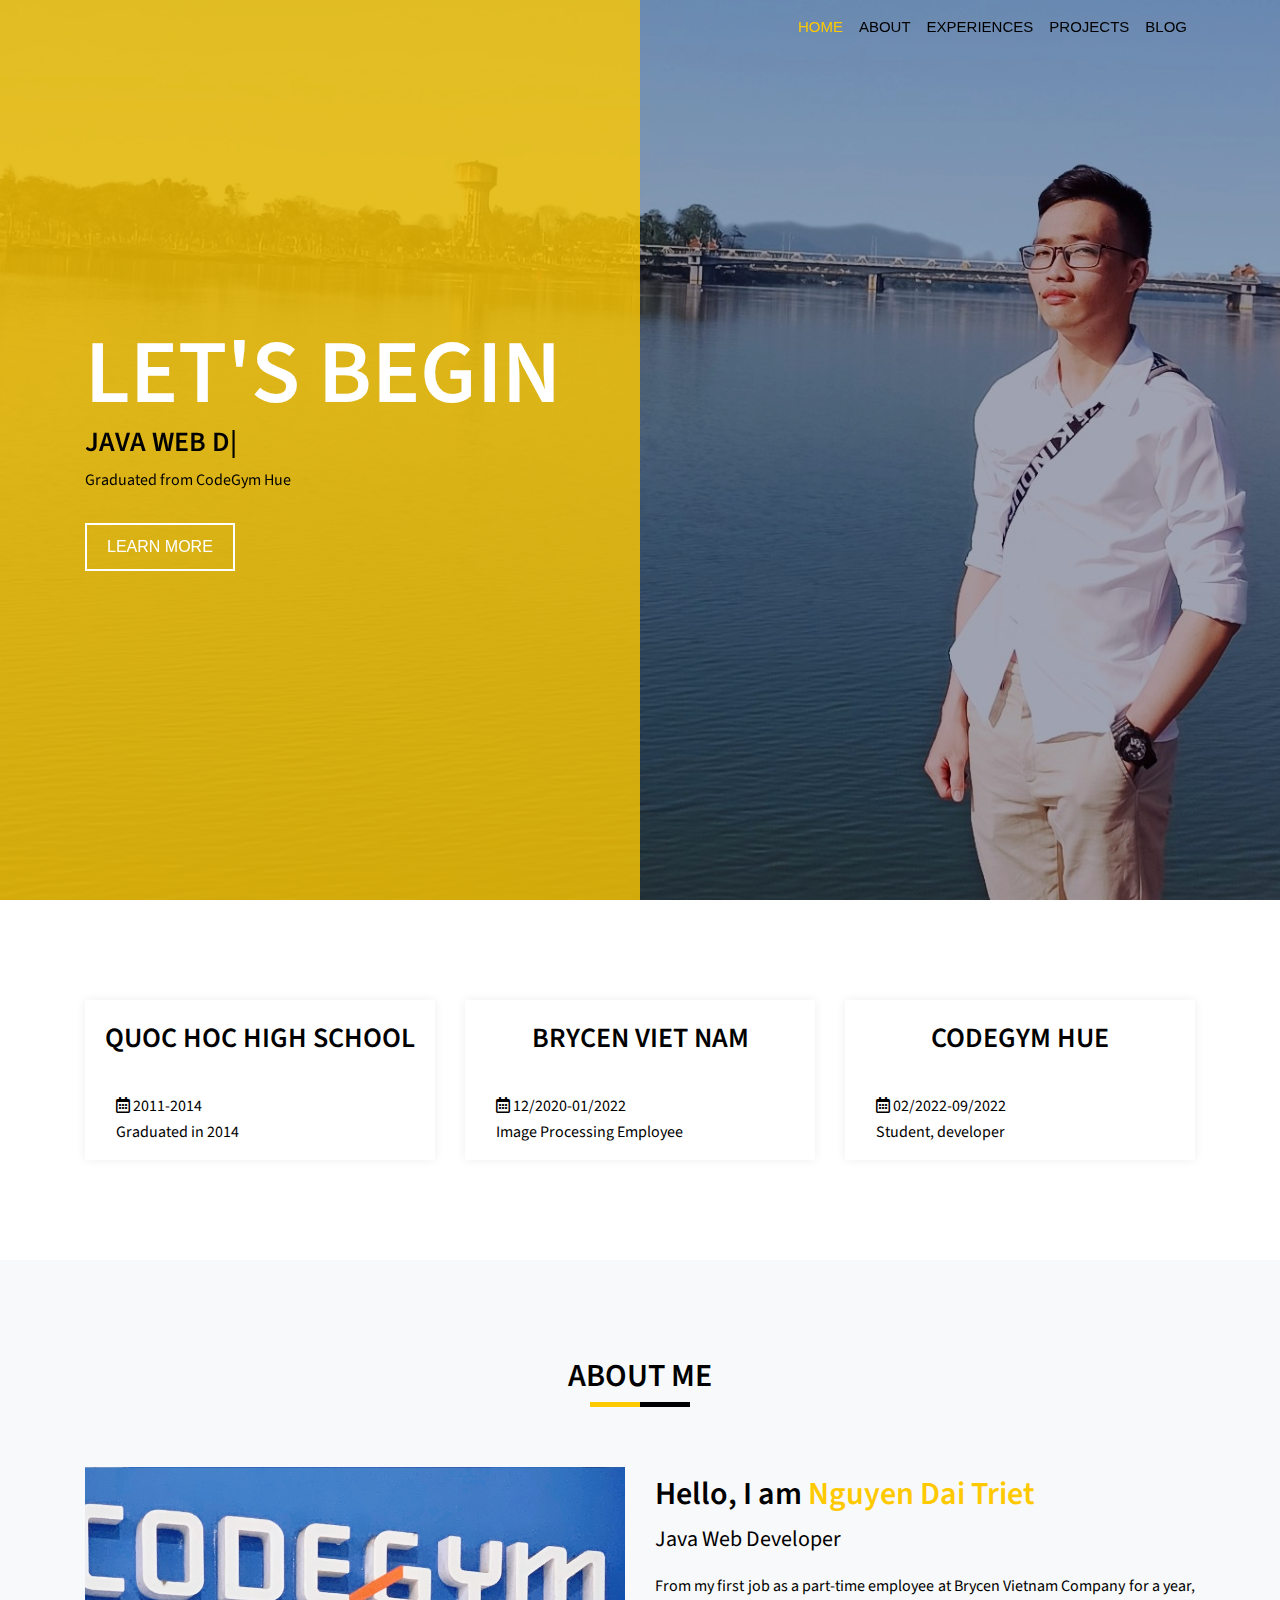
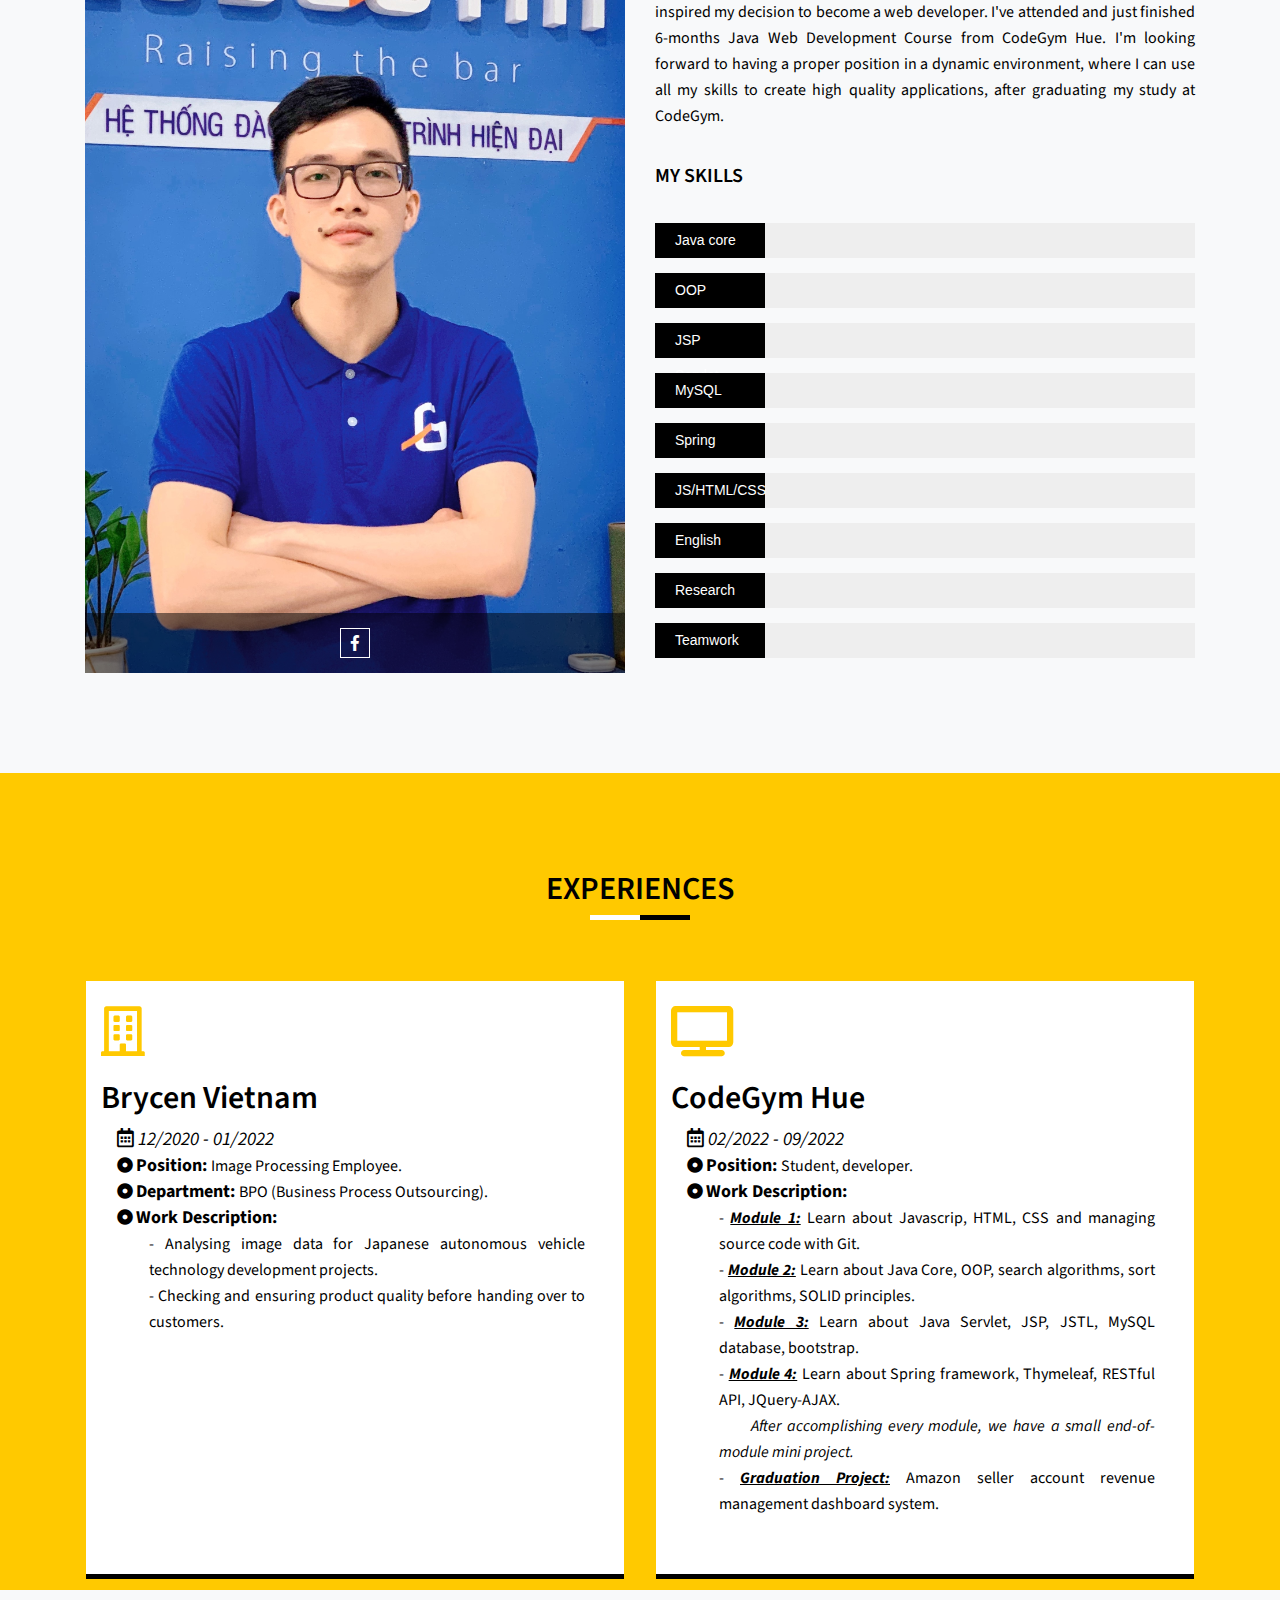
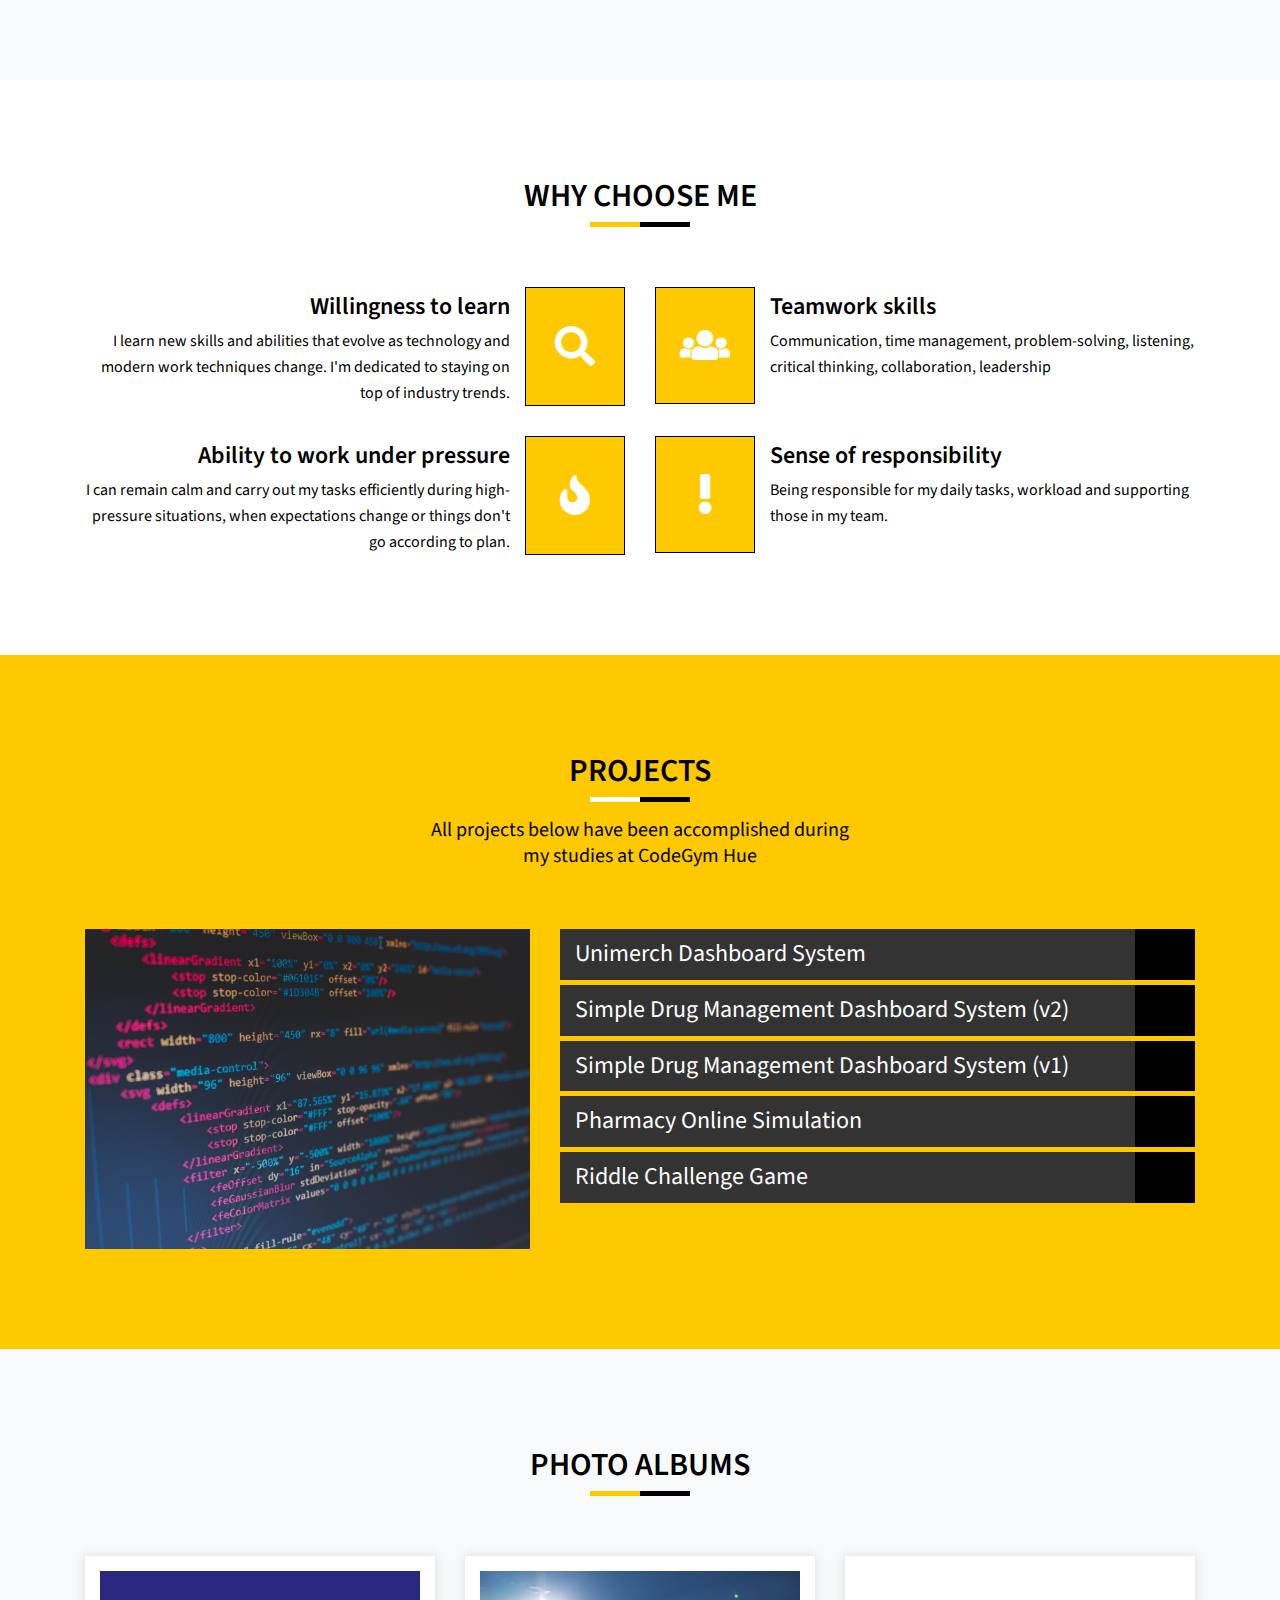
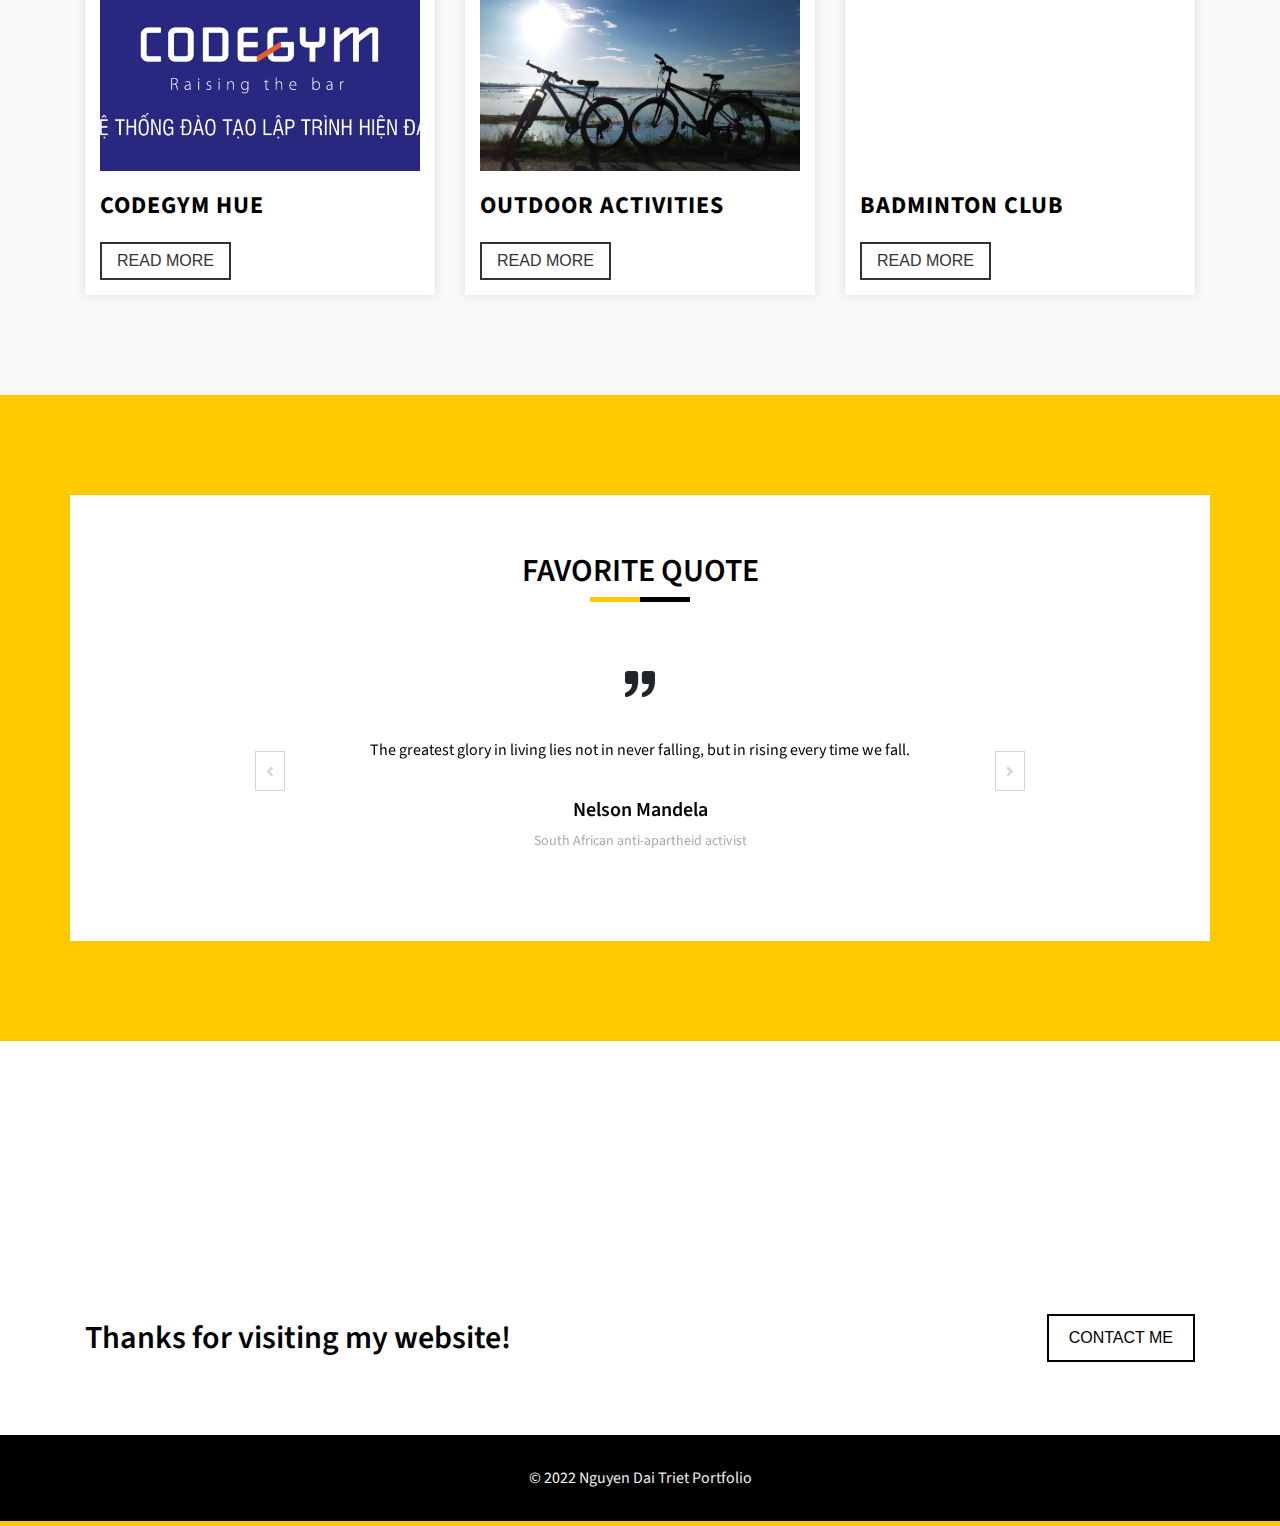
==== commit 63276106: "update" ====
--- a/index.html
+++ b/index.html
@@ -182,7 +182,7 @@
                             decision to become a web developer.
                             I've attended and just finished 6-months Java Web Development Course from CodeGym Hue.
                             I'm looking forward to having a proper position in a dynamic environment, where I can use
-                            all my skill to create high quality applications,
+                            all my skills to create high quality applications,
                             after graduating my study at CodeGym.
                         </p>
 
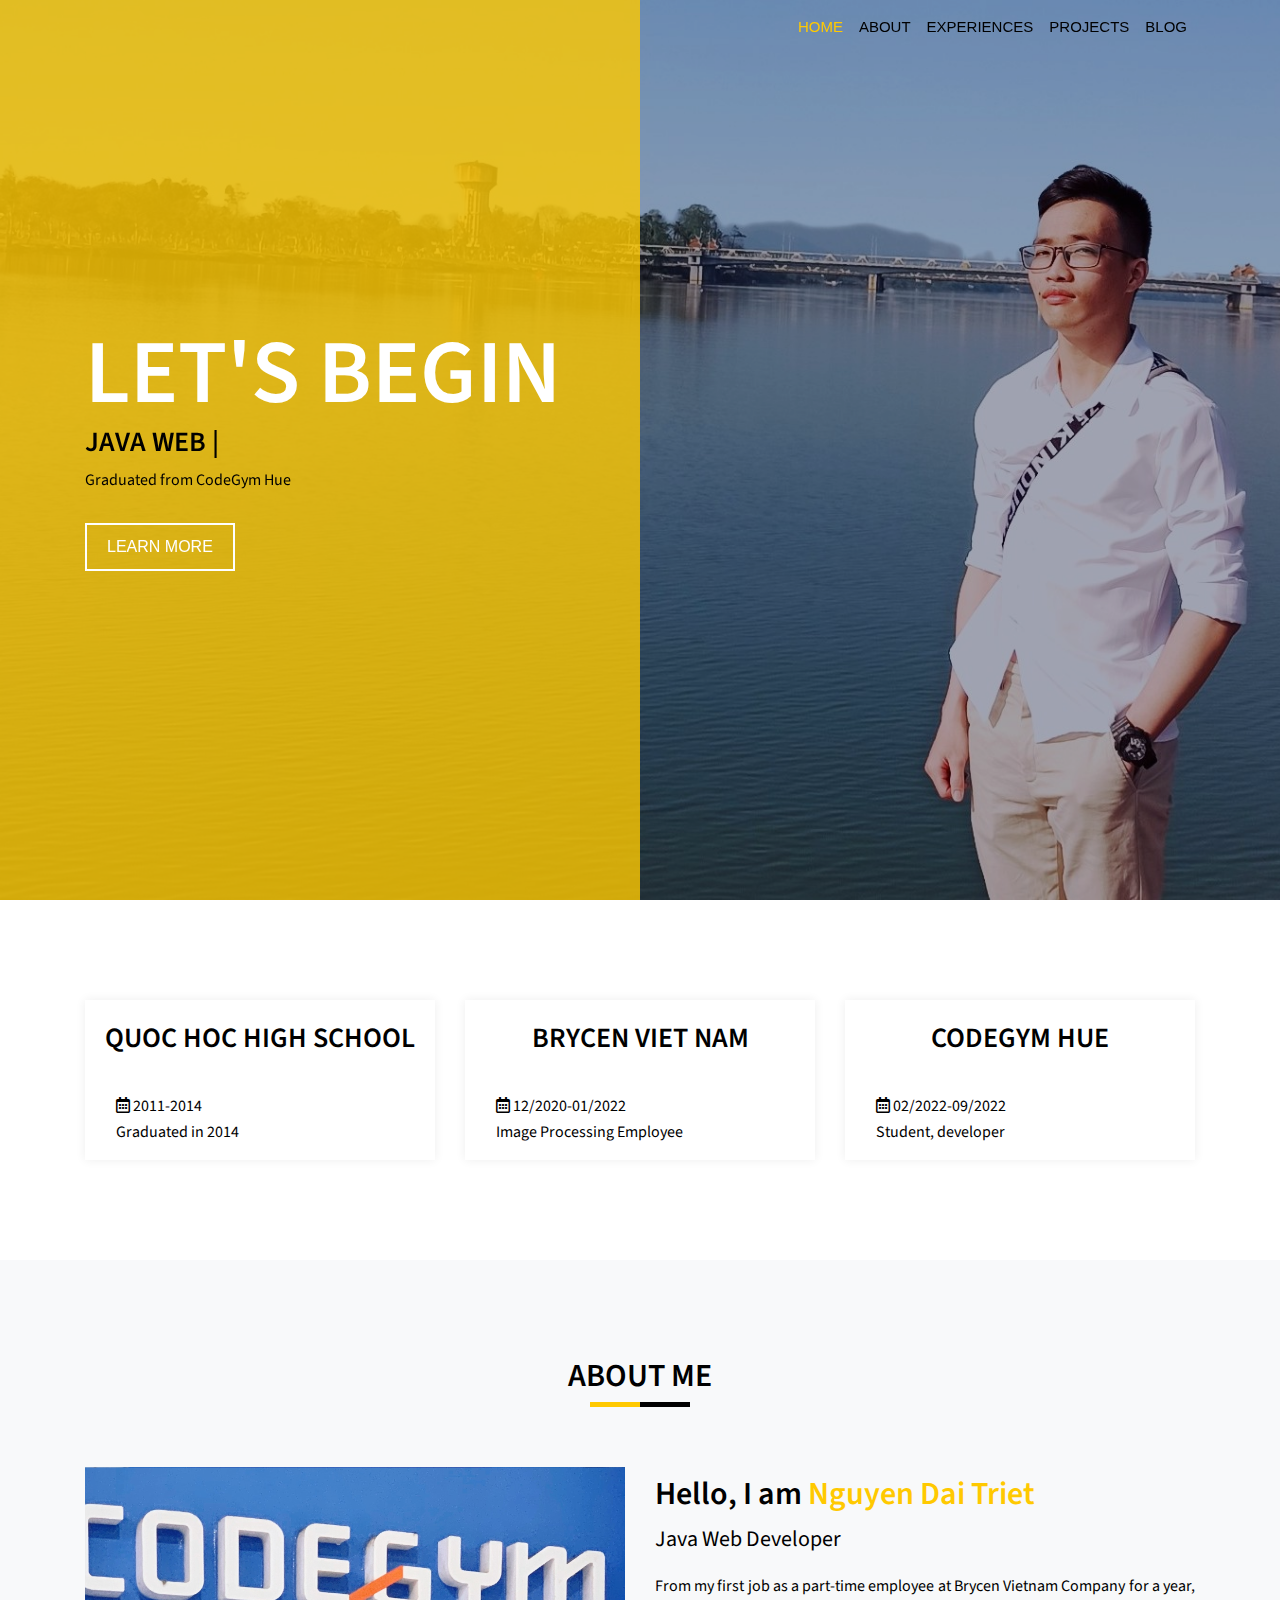
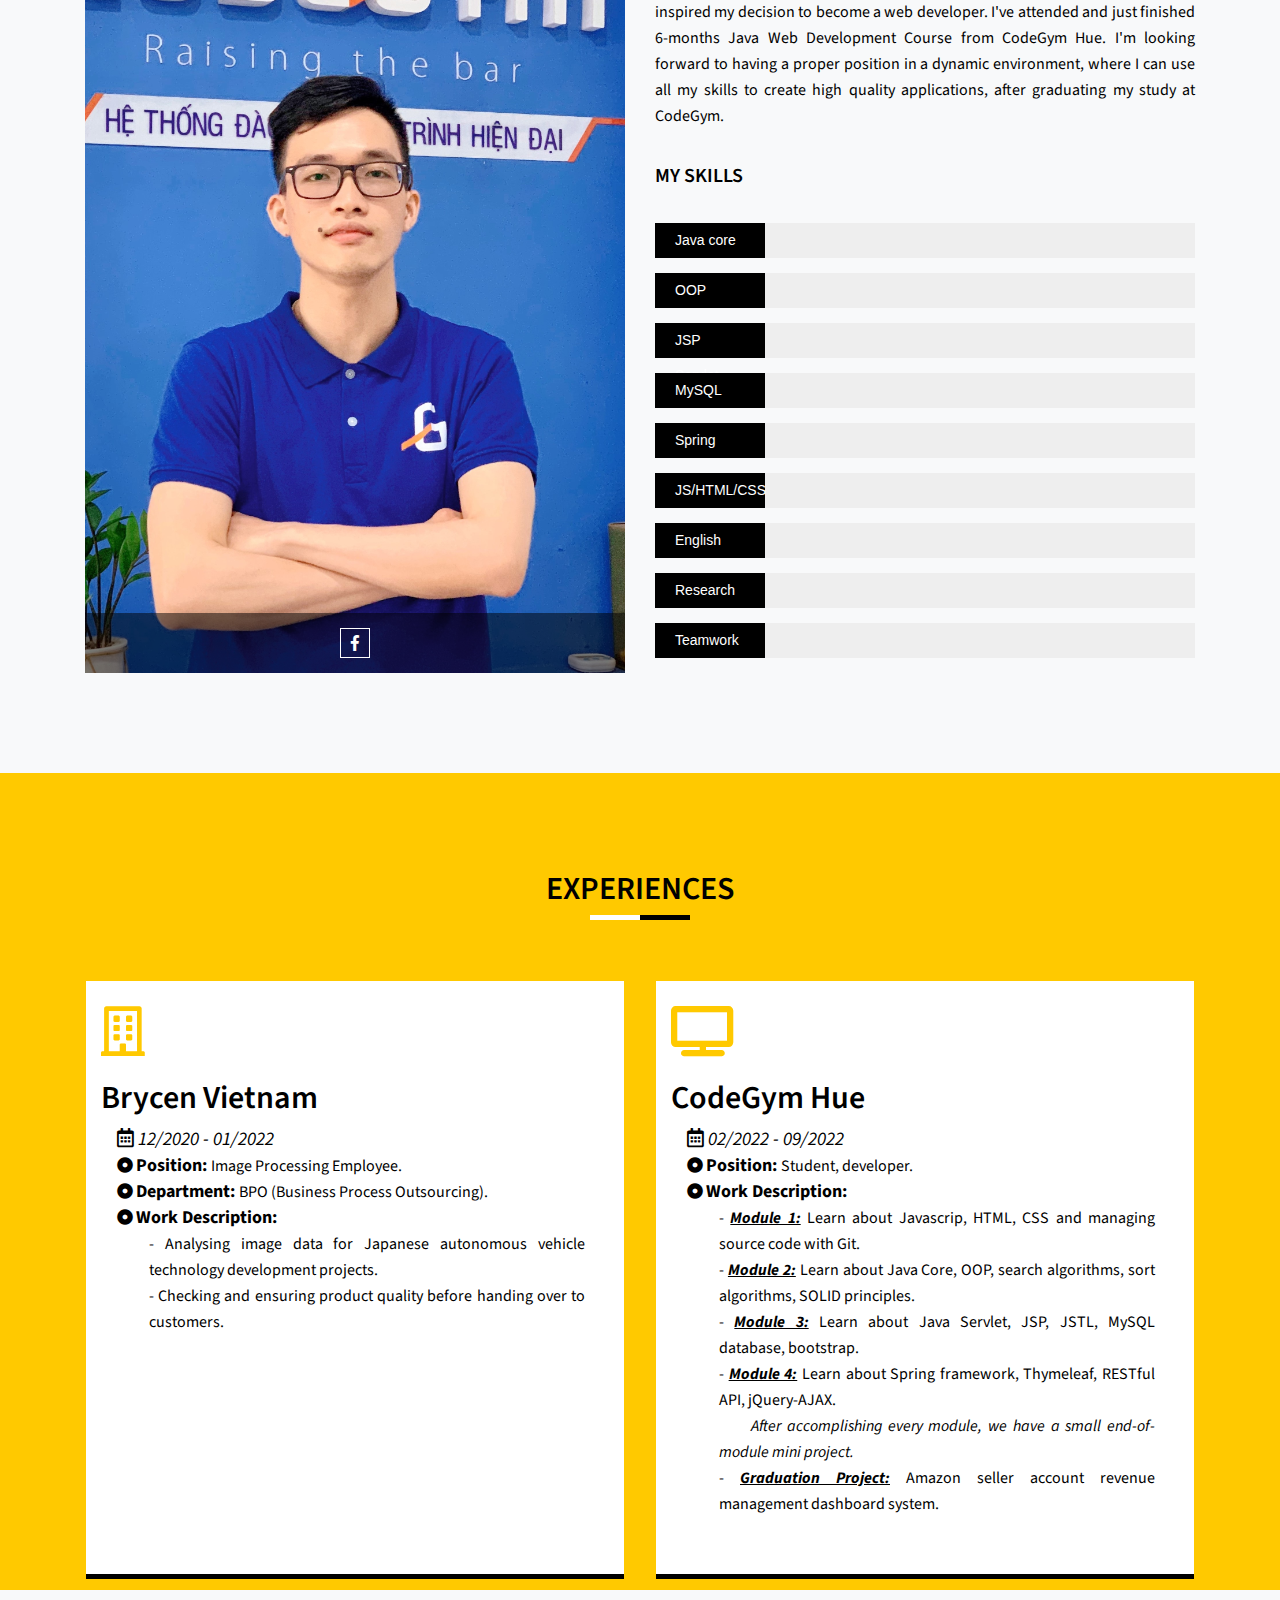
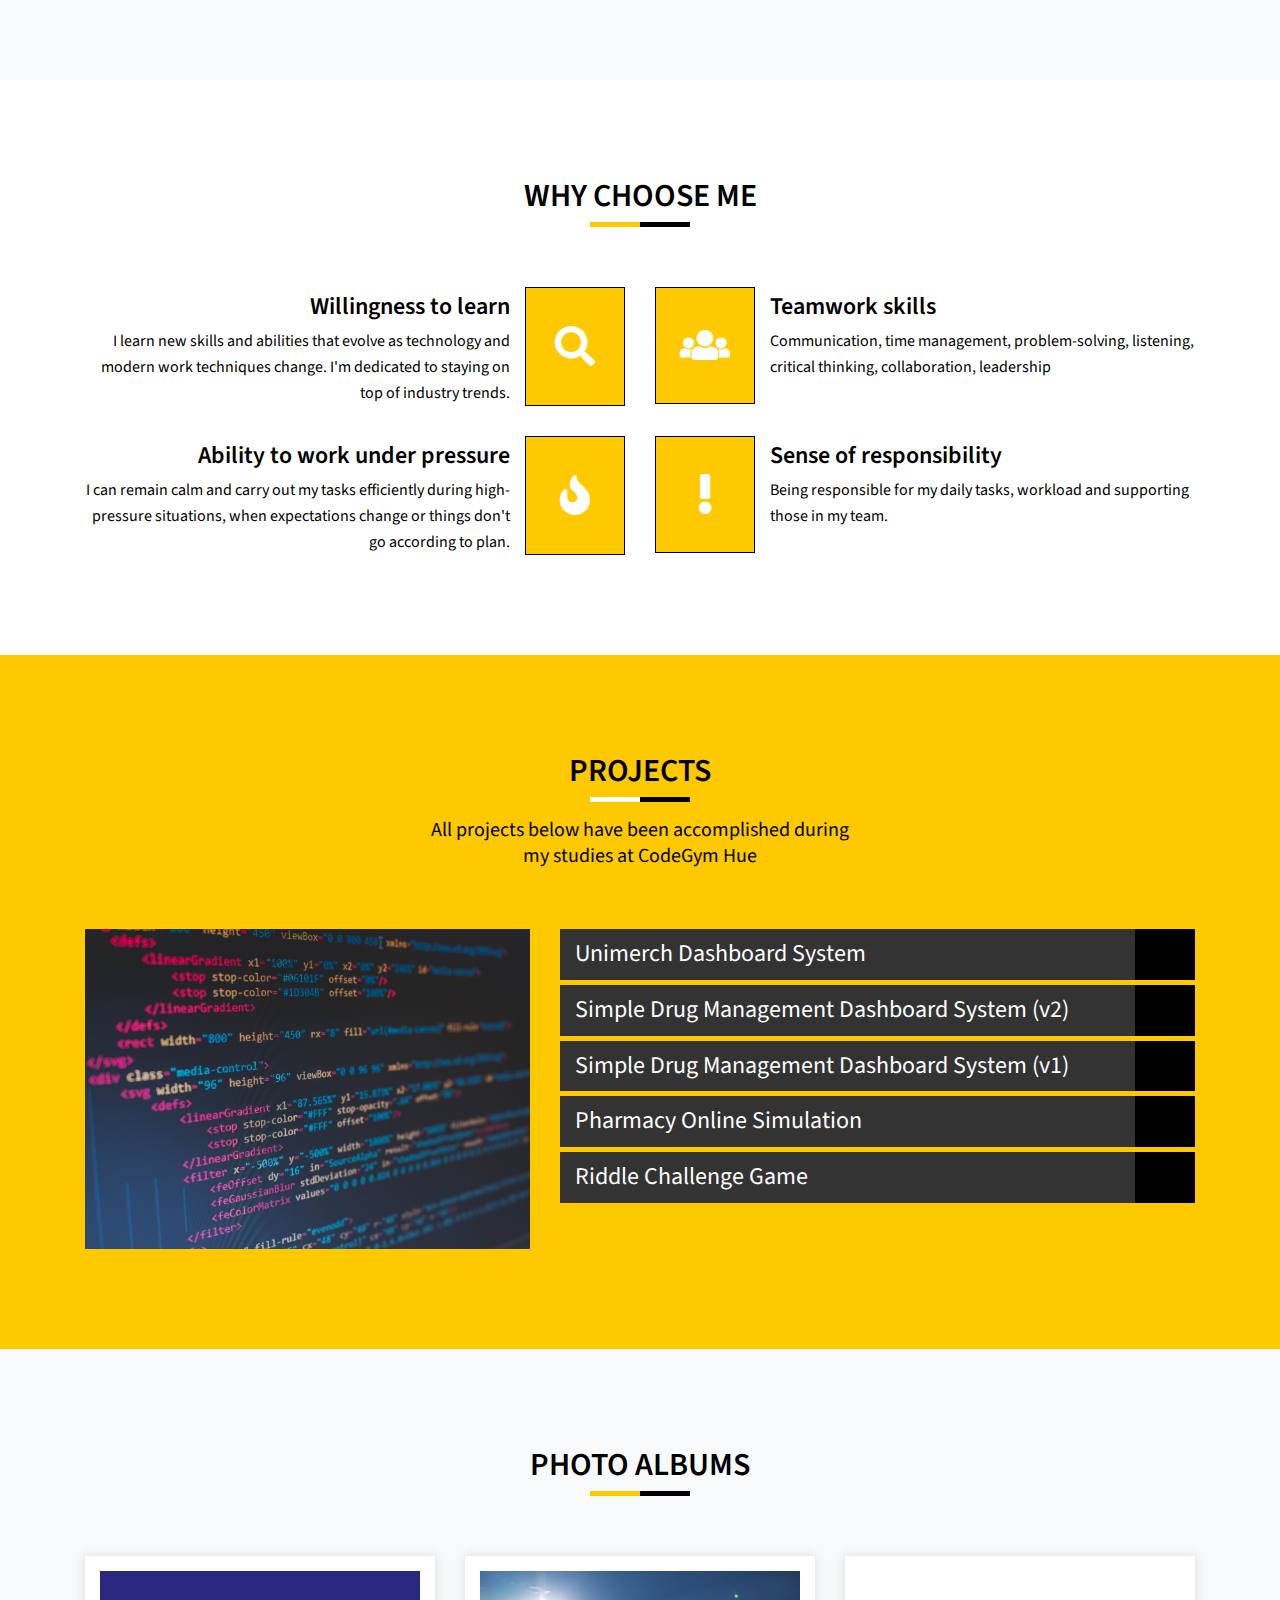
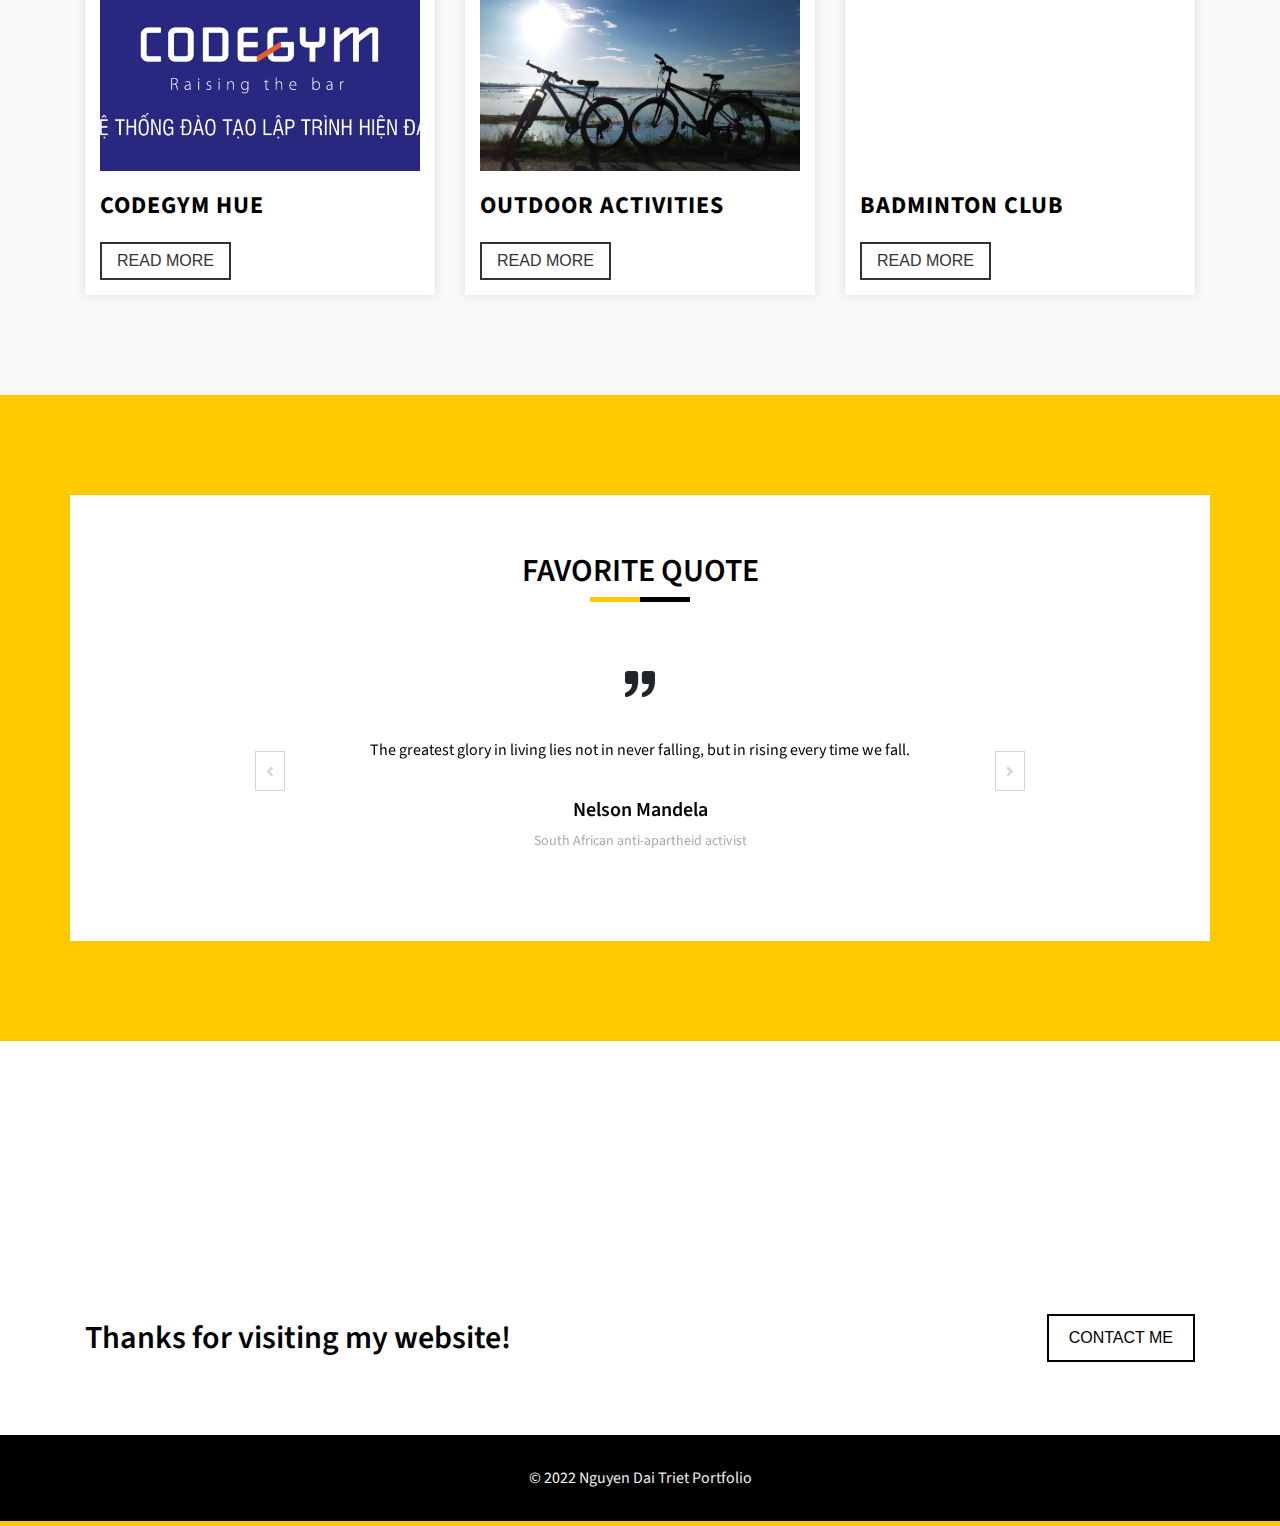
==== commit 94354920: "update" ====
--- a/index.html
+++ b/index.html
@@ -377,7 +377,7 @@
                                     </p>
                                     <p class="text-justify">
                                         - <span>Module 4:</span>
-                                        Learn about Spring framework, Thymeleaf, RESTful API, JQuery-AJAX.
+                                        Learn about Spring framework, Thymeleaf, RESTful API, jQuery-AJAX.
                                     </p>
                                     <p class="text-justify" style="font-style:italic">
                                         &emsp;&emsp;After accomplishing every module, we have a small end-of-module mini project.
@@ -697,7 +697,7 @@
                                         <p class="card-text">
                                             This is an upgrade of previous version, using knowledges of Spring Boot,
                                             Spring Security,
-                                            Spring Data JPA, jquery-AJAX.
+                                            Spring Data JPA, jQuery-AJAX.
                                         </p>
                                     </div>
                                     <div class="card-footer text-muted">
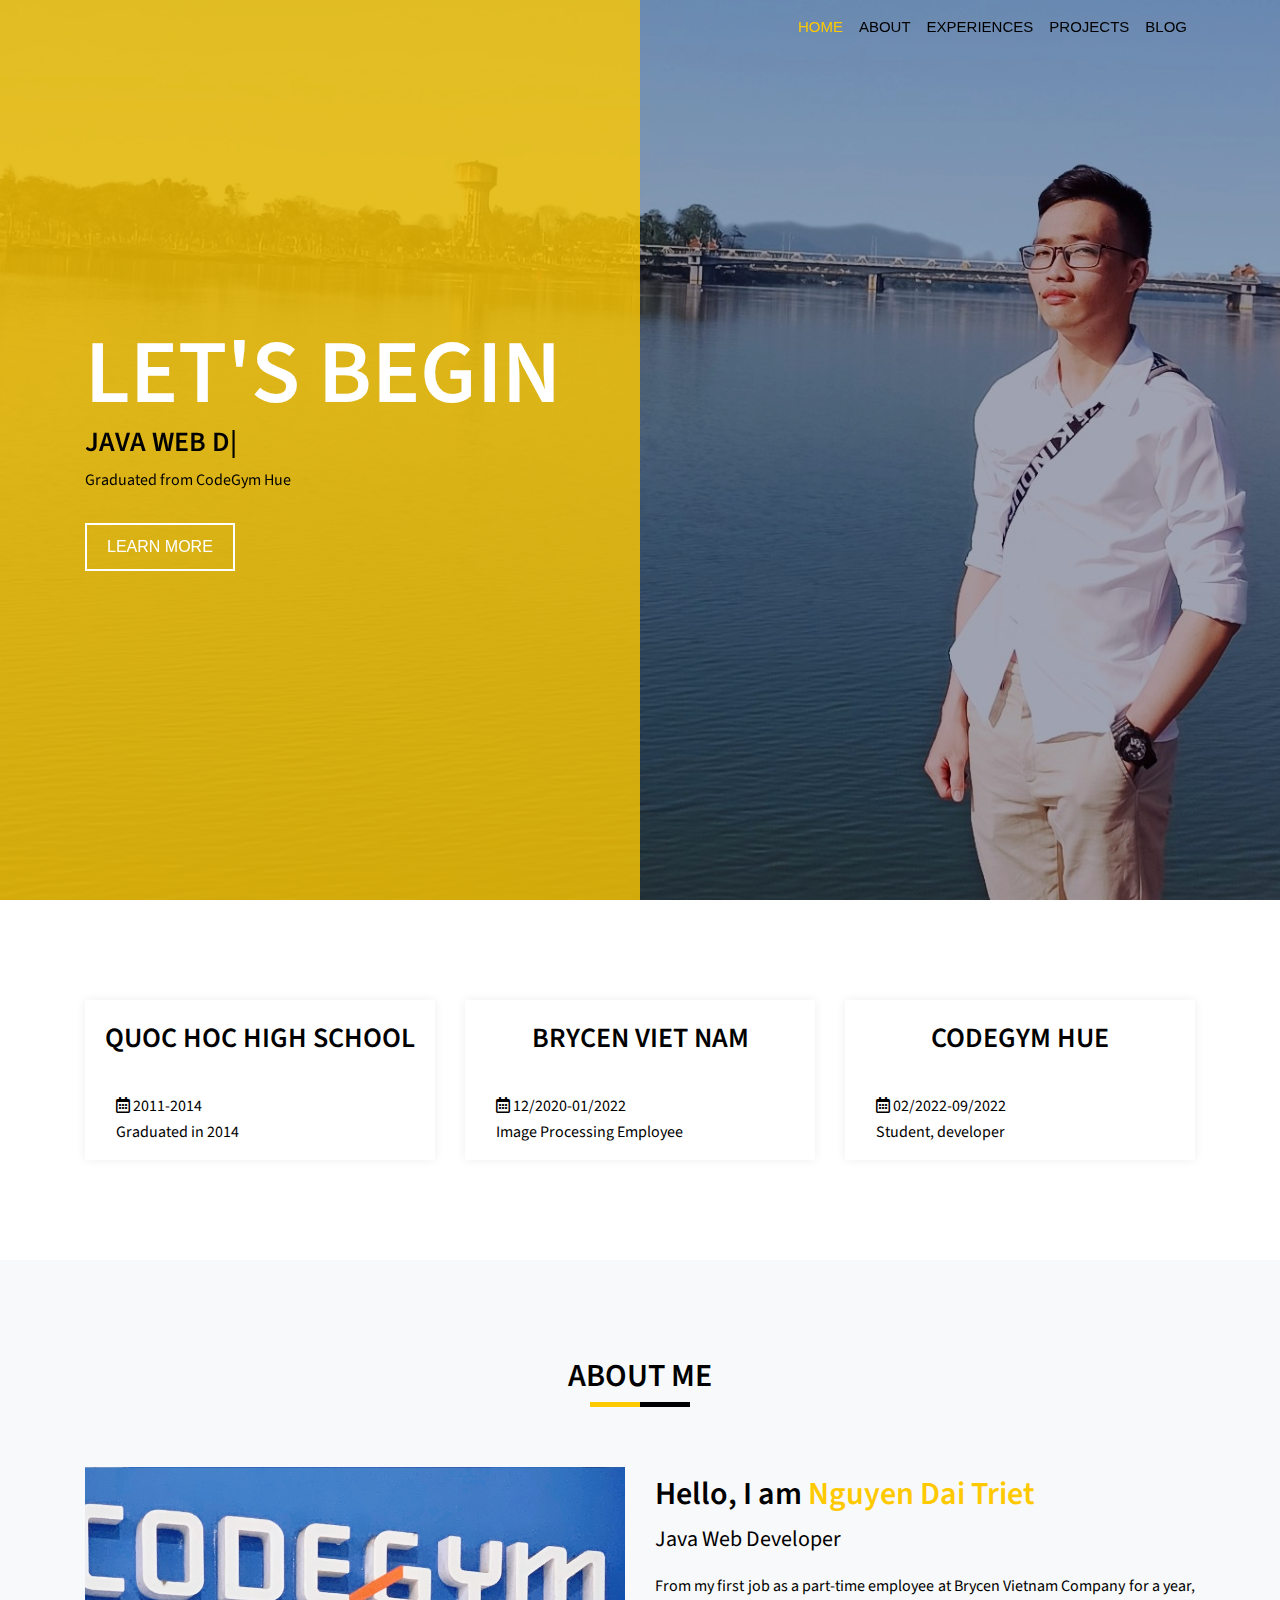
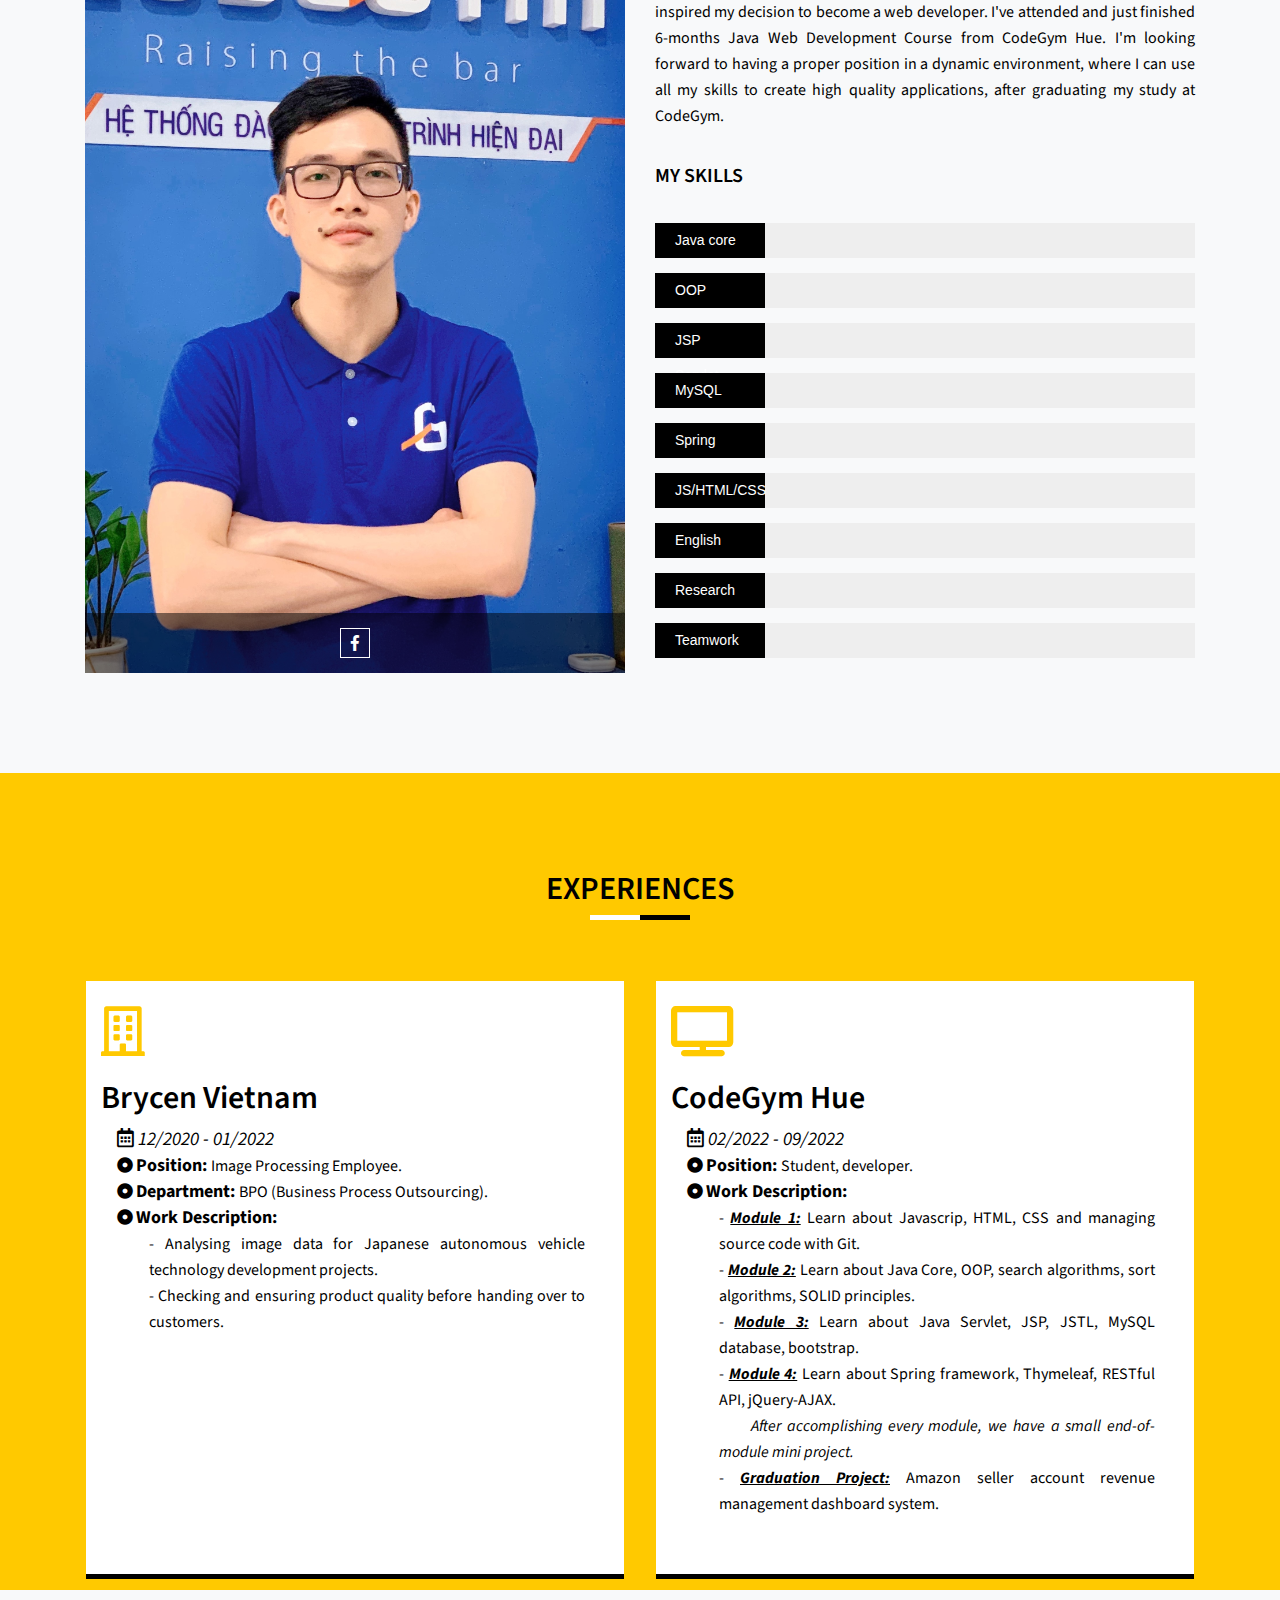
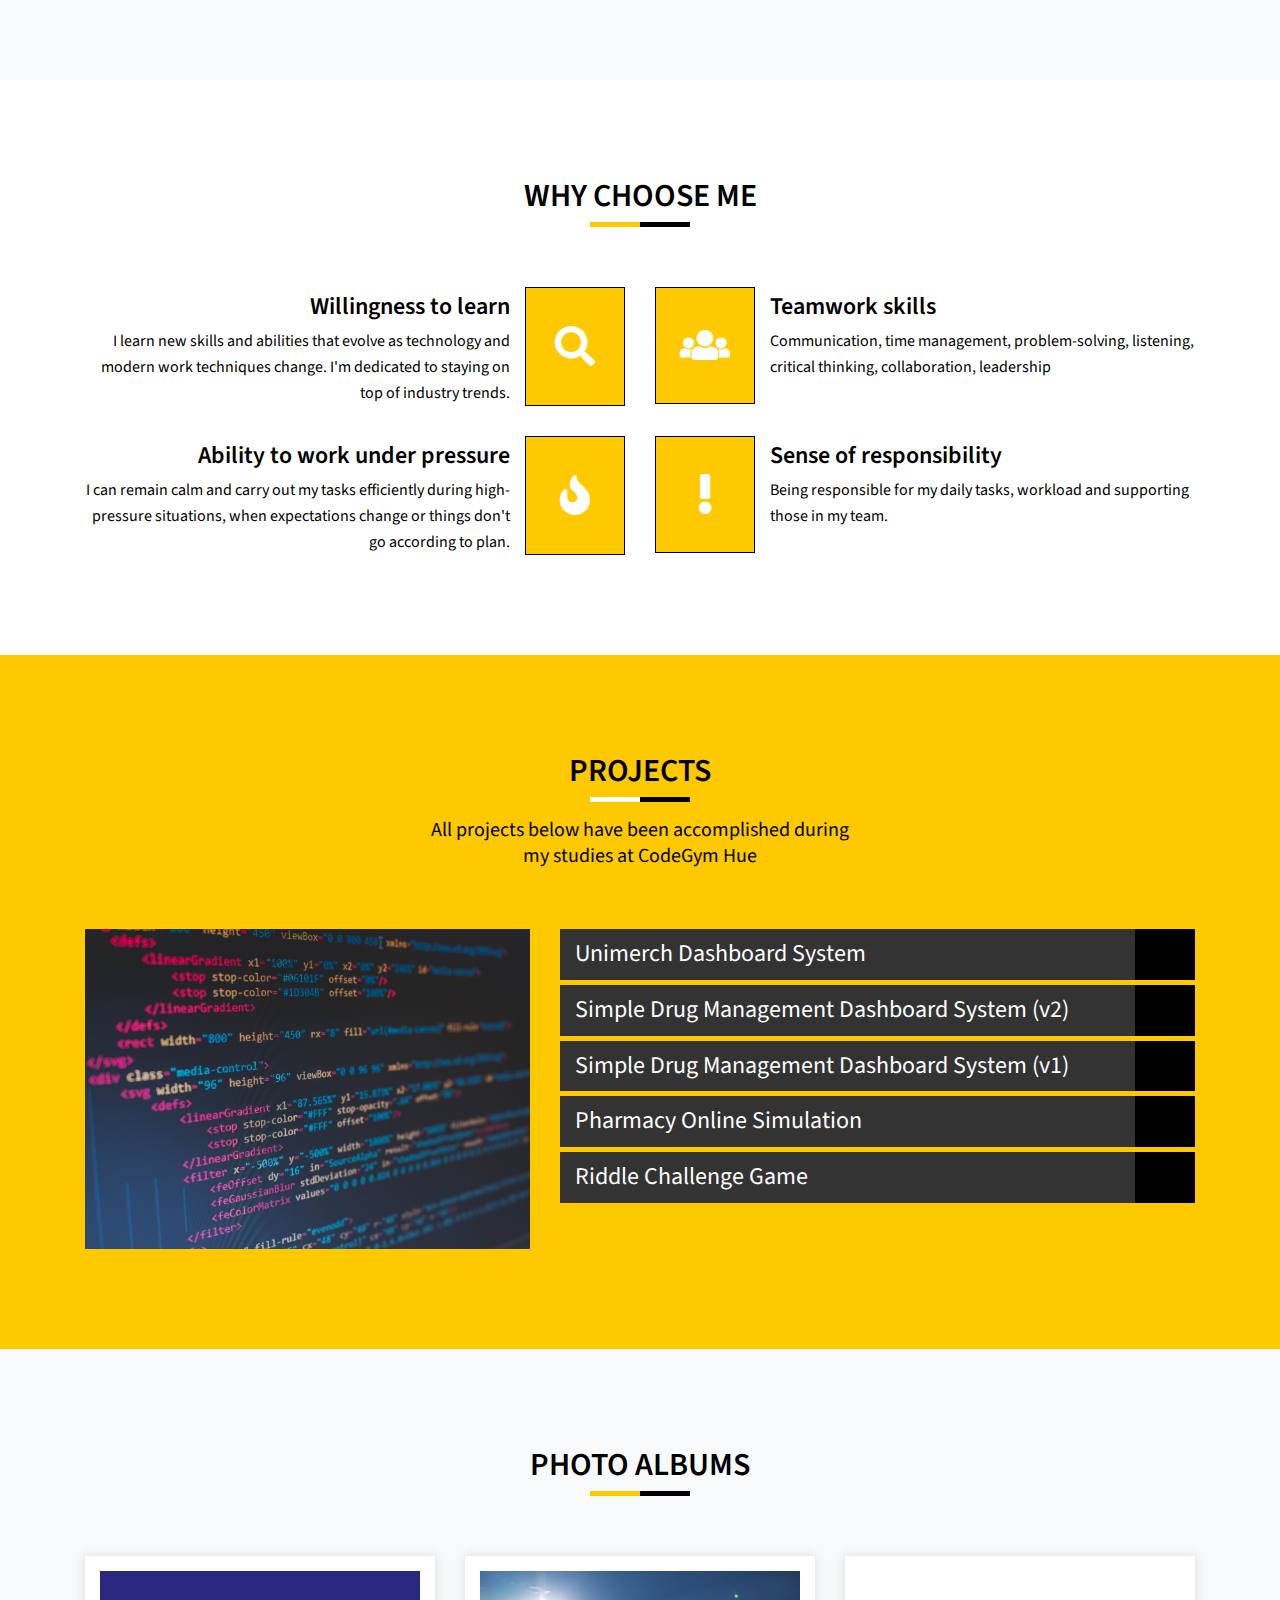
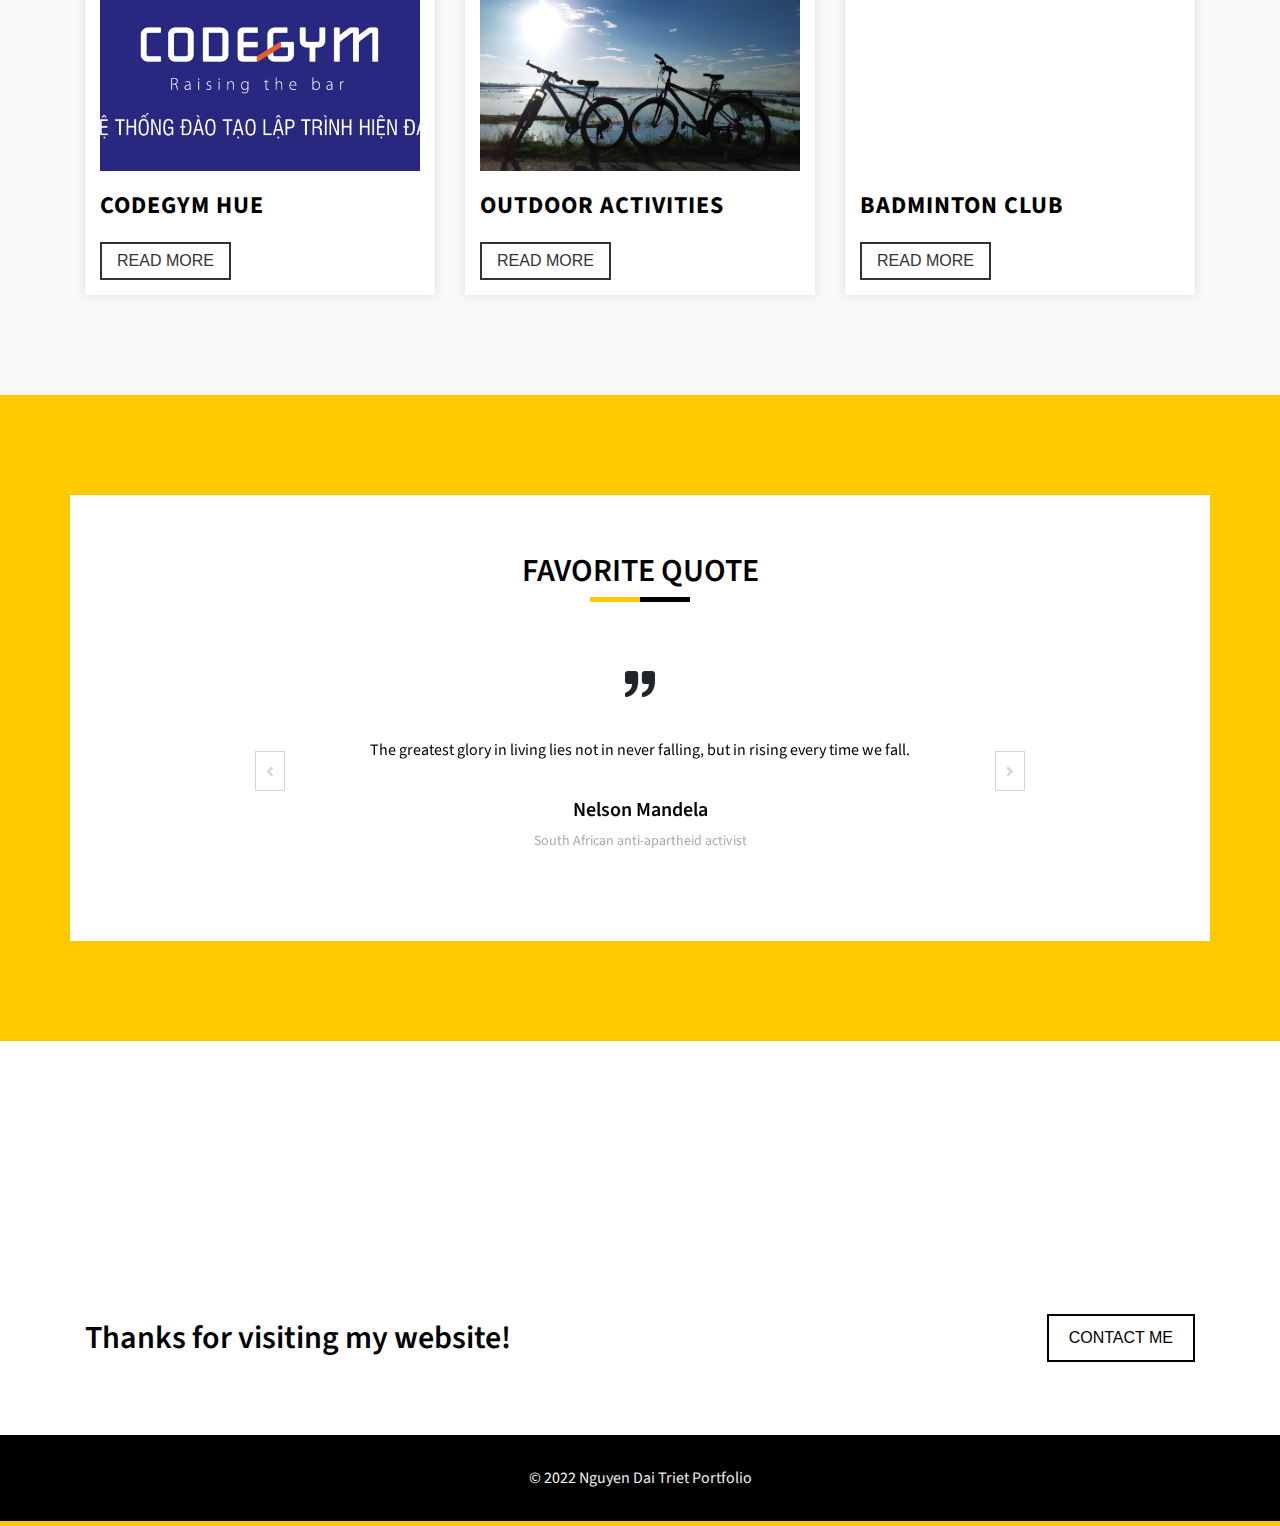
==== commit c6cd153d: "update" ====
--- a/index.html
+++ b/index.html
@@ -726,7 +726,7 @@
                                         <h5 class="card-title">Overview</h5>
                                         <p class="card-text">
                                             To build this mini project, I have used knowledges of Java Servlet, JSP,
-                                            JSTL and My SQL database.
+                                            JSTL and MySQL database.
                                             This is an adaption of "Pharmacy Online Simulation" project into web
                                             application, with function simplification.
                                         </p>
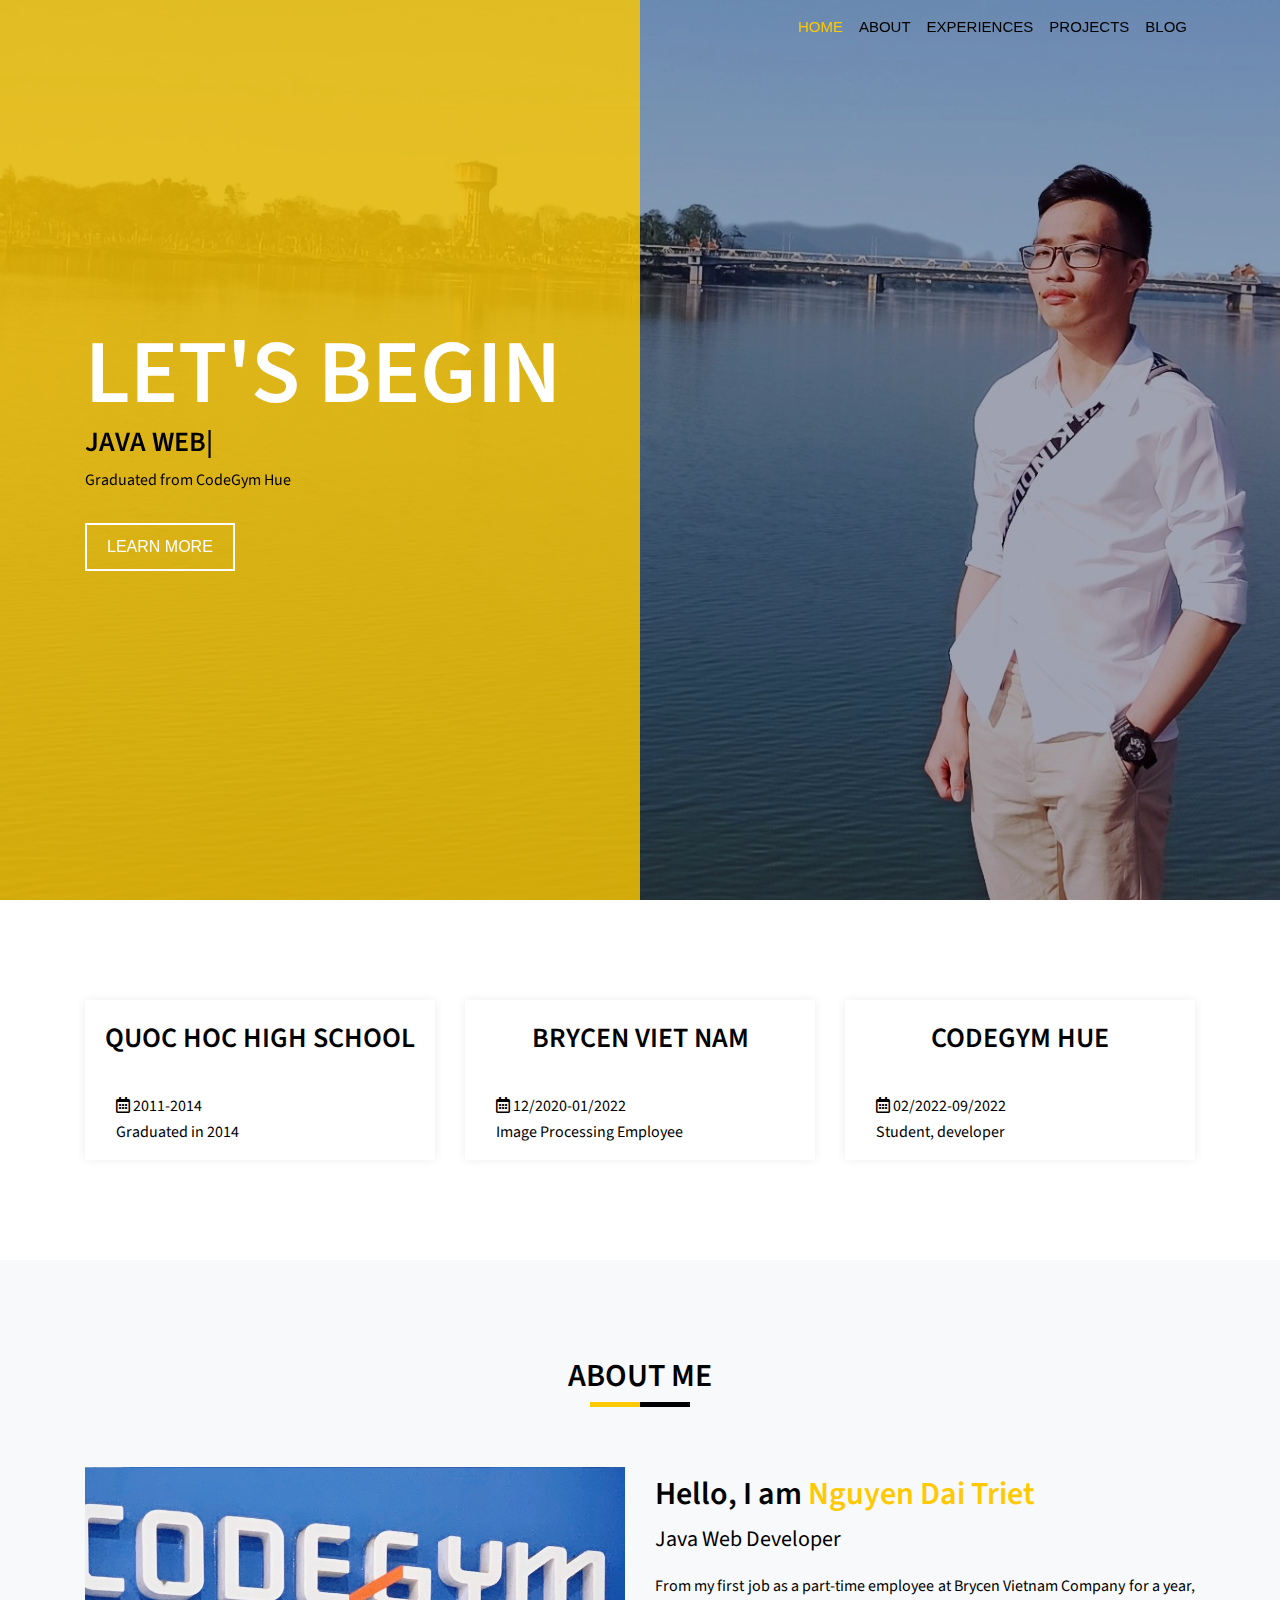
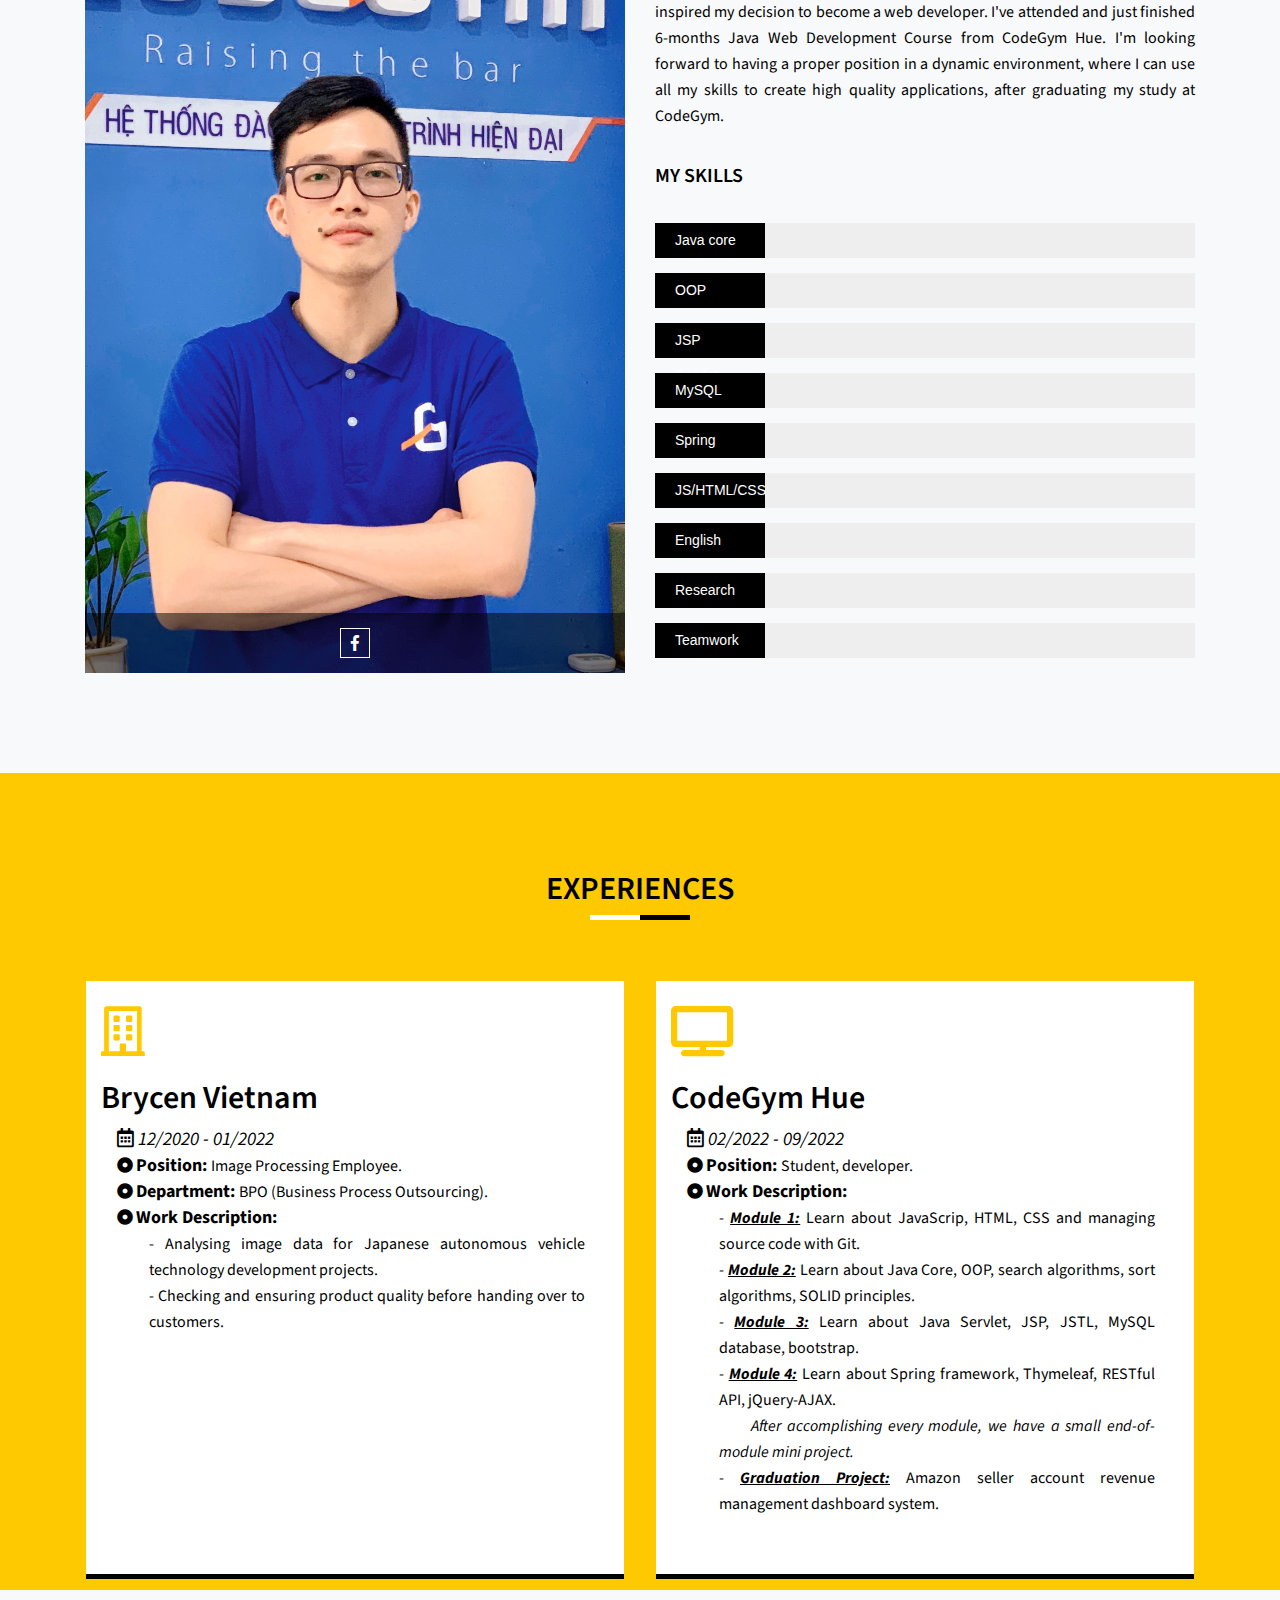
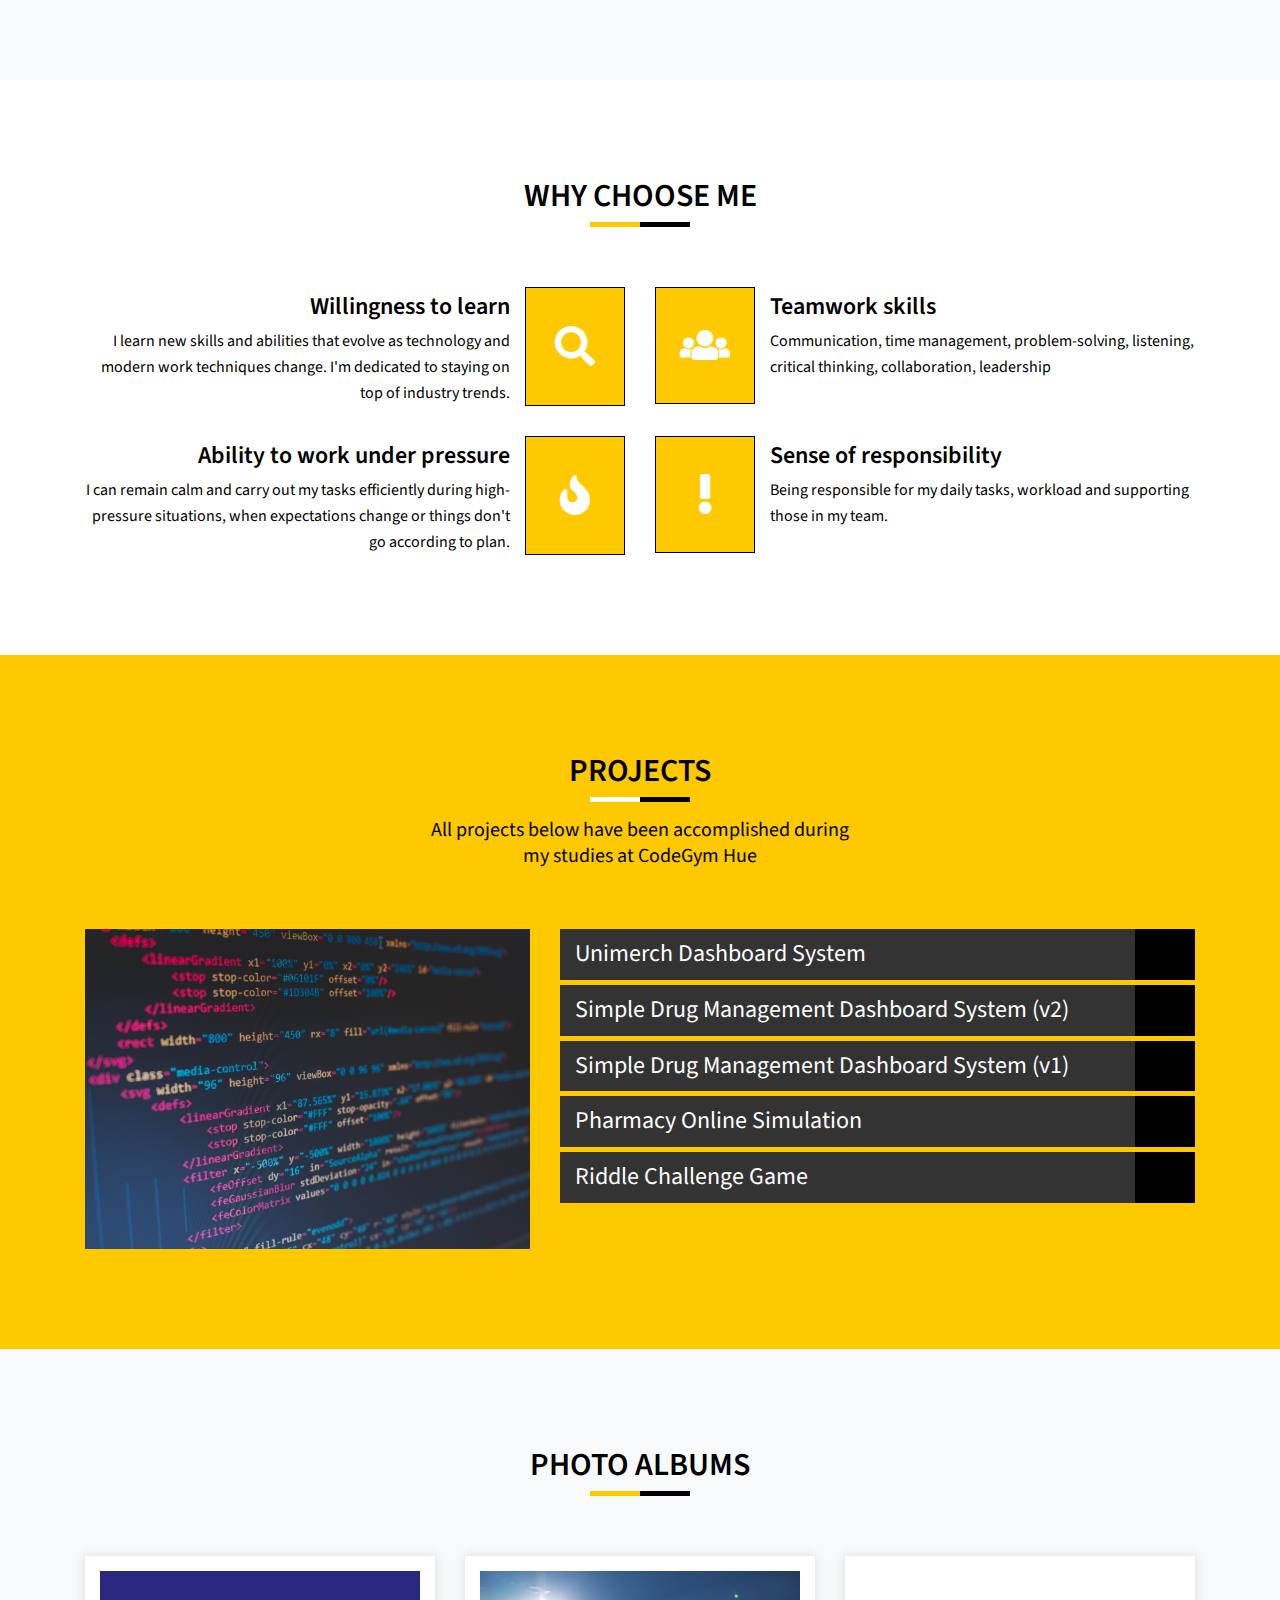
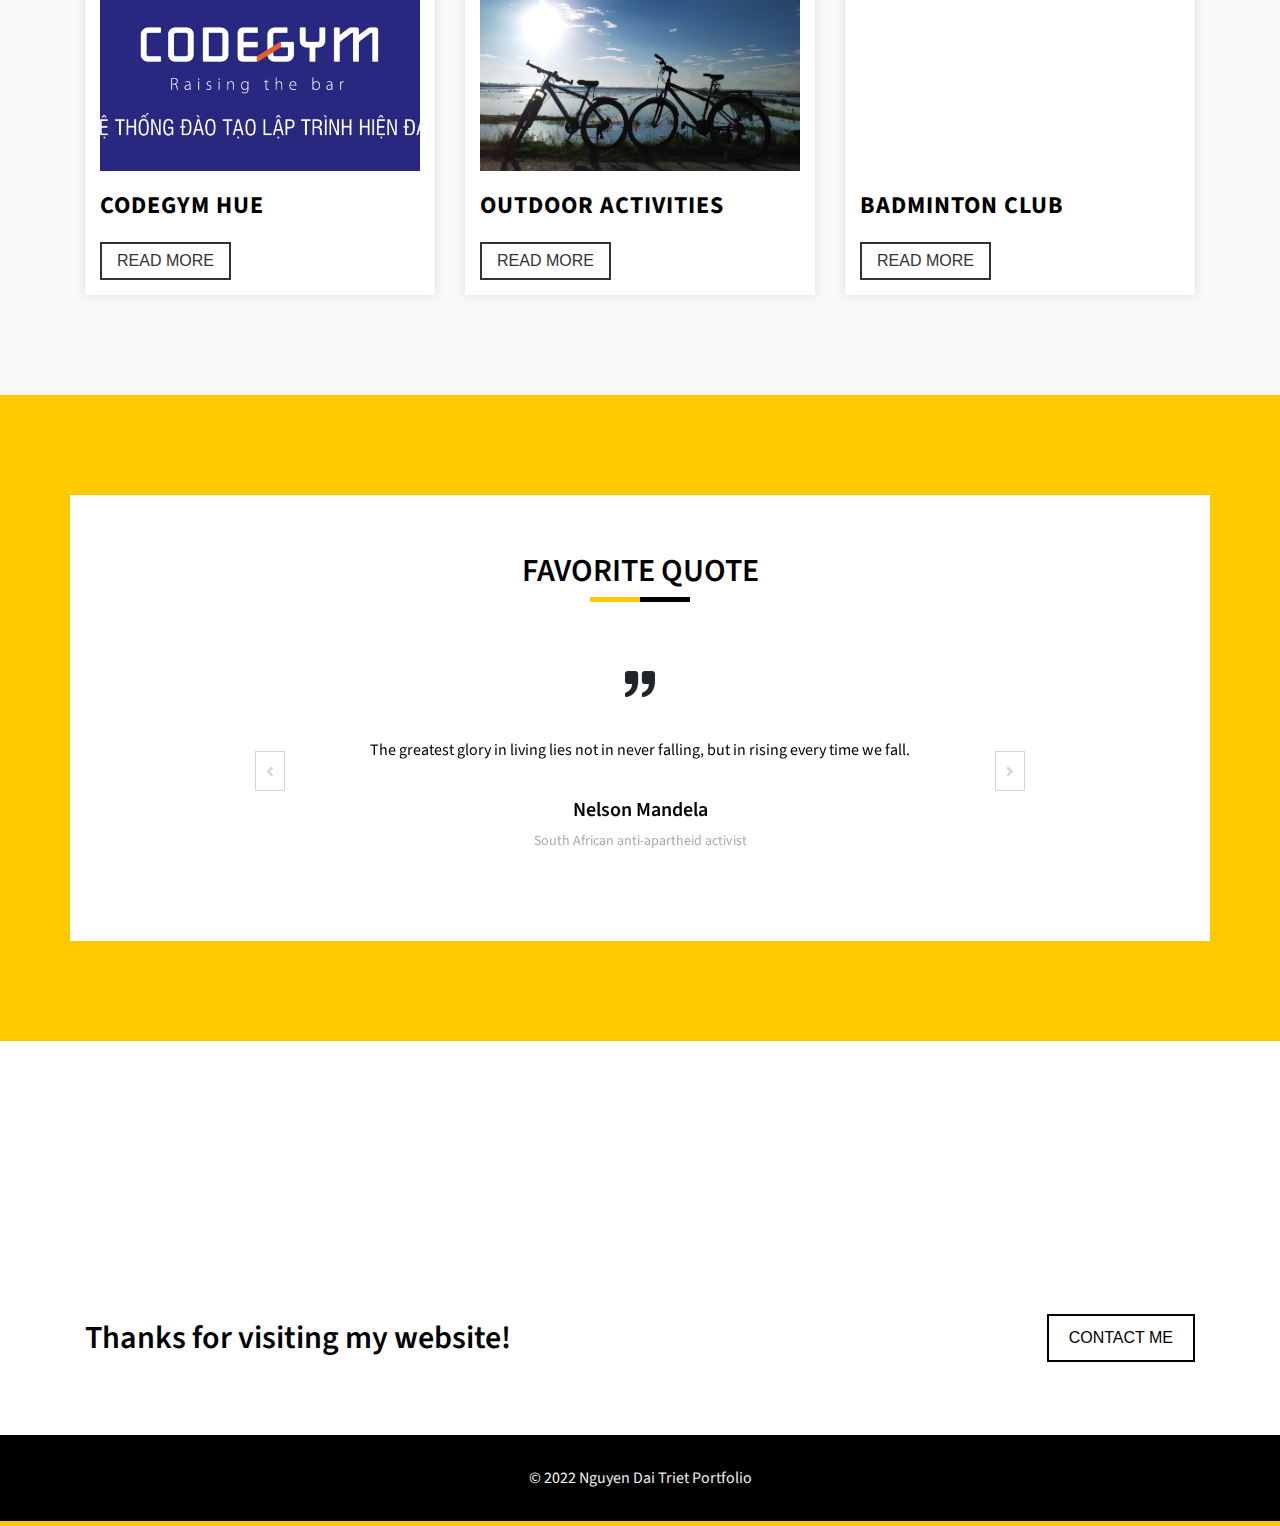
==== commit 97a9d220: "update" ====
--- a/index.html
+++ b/index.html
@@ -364,7 +364,7 @@
                                 <div class="ml-5 mr-4 work-des-area">
                                     <p class="text-justify">
                                         - <span>Module 1:</span>
-                                        Learn about Javascrip, HTML, CSS and managing source code with Git.
+                                        Learn about JavaScrip, HTML, CSS and managing source code with Git.
                                     </p>
                                     <p class="text-justify">
                                         - <span>Module 2:</span>
@@ -784,7 +784,7 @@
                                     <div class="card-body">
                                         <h5 class="card-title">Overview</h5>
                                         <p class="card-text">
-                                            A mini project was built with Javascrip, HTML and CSS.
+                                            A mini project was built with JavaScrip, HTML and CSS.
                                             This game was created so that it helps to unwind with some fun teasers or
                                             test for smartness.
                                         </p>
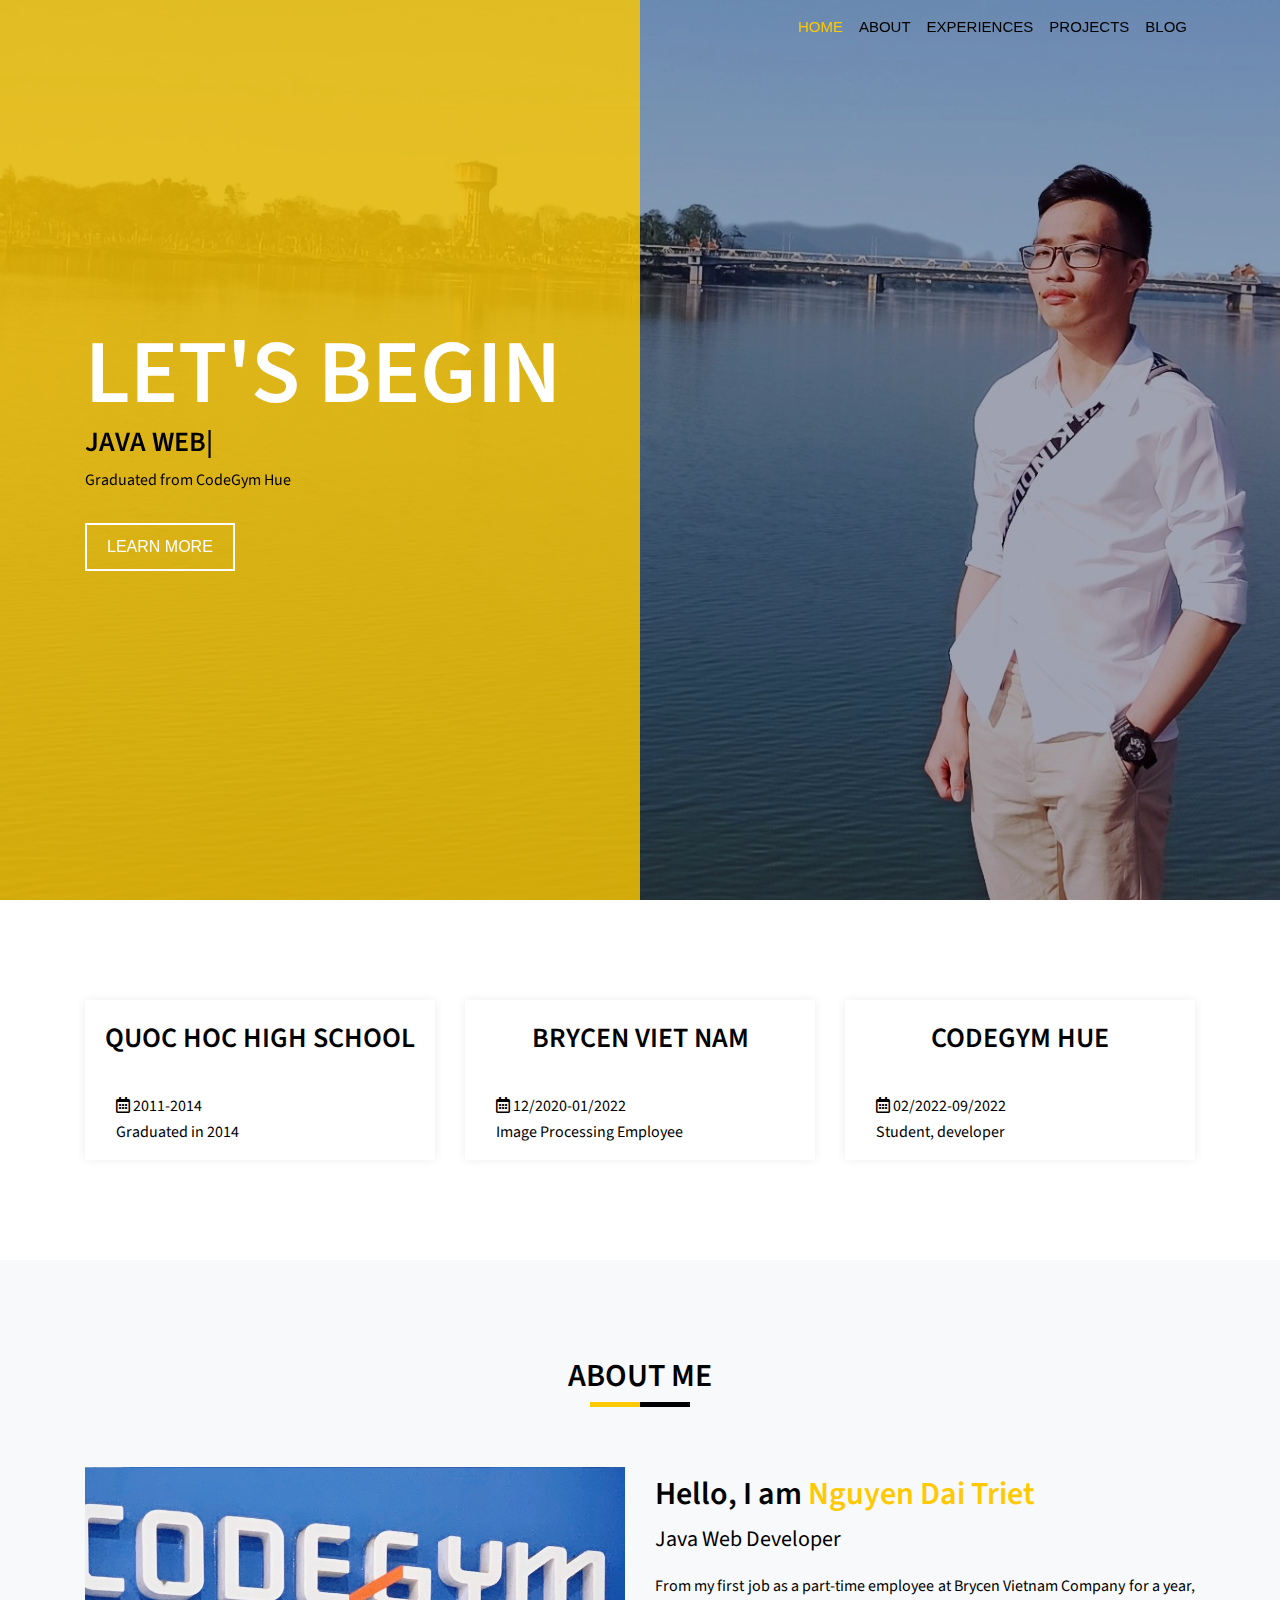
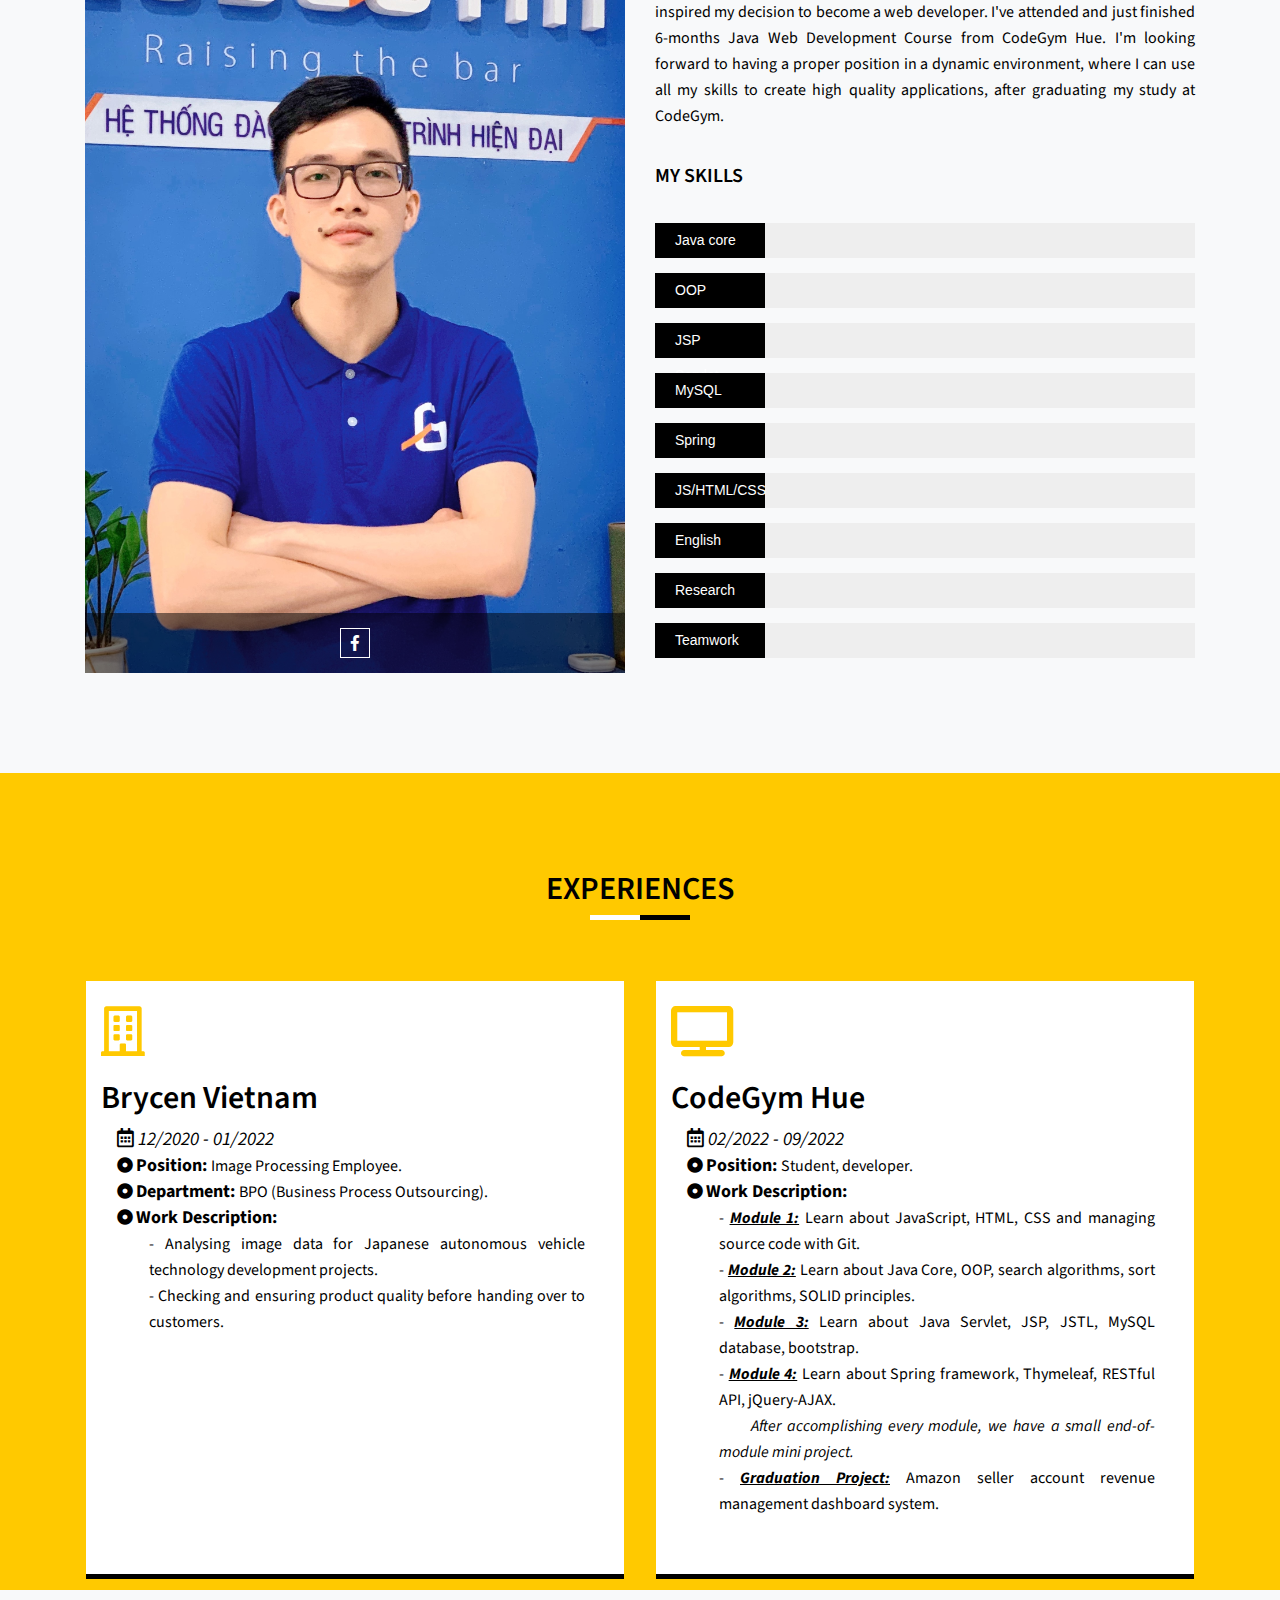
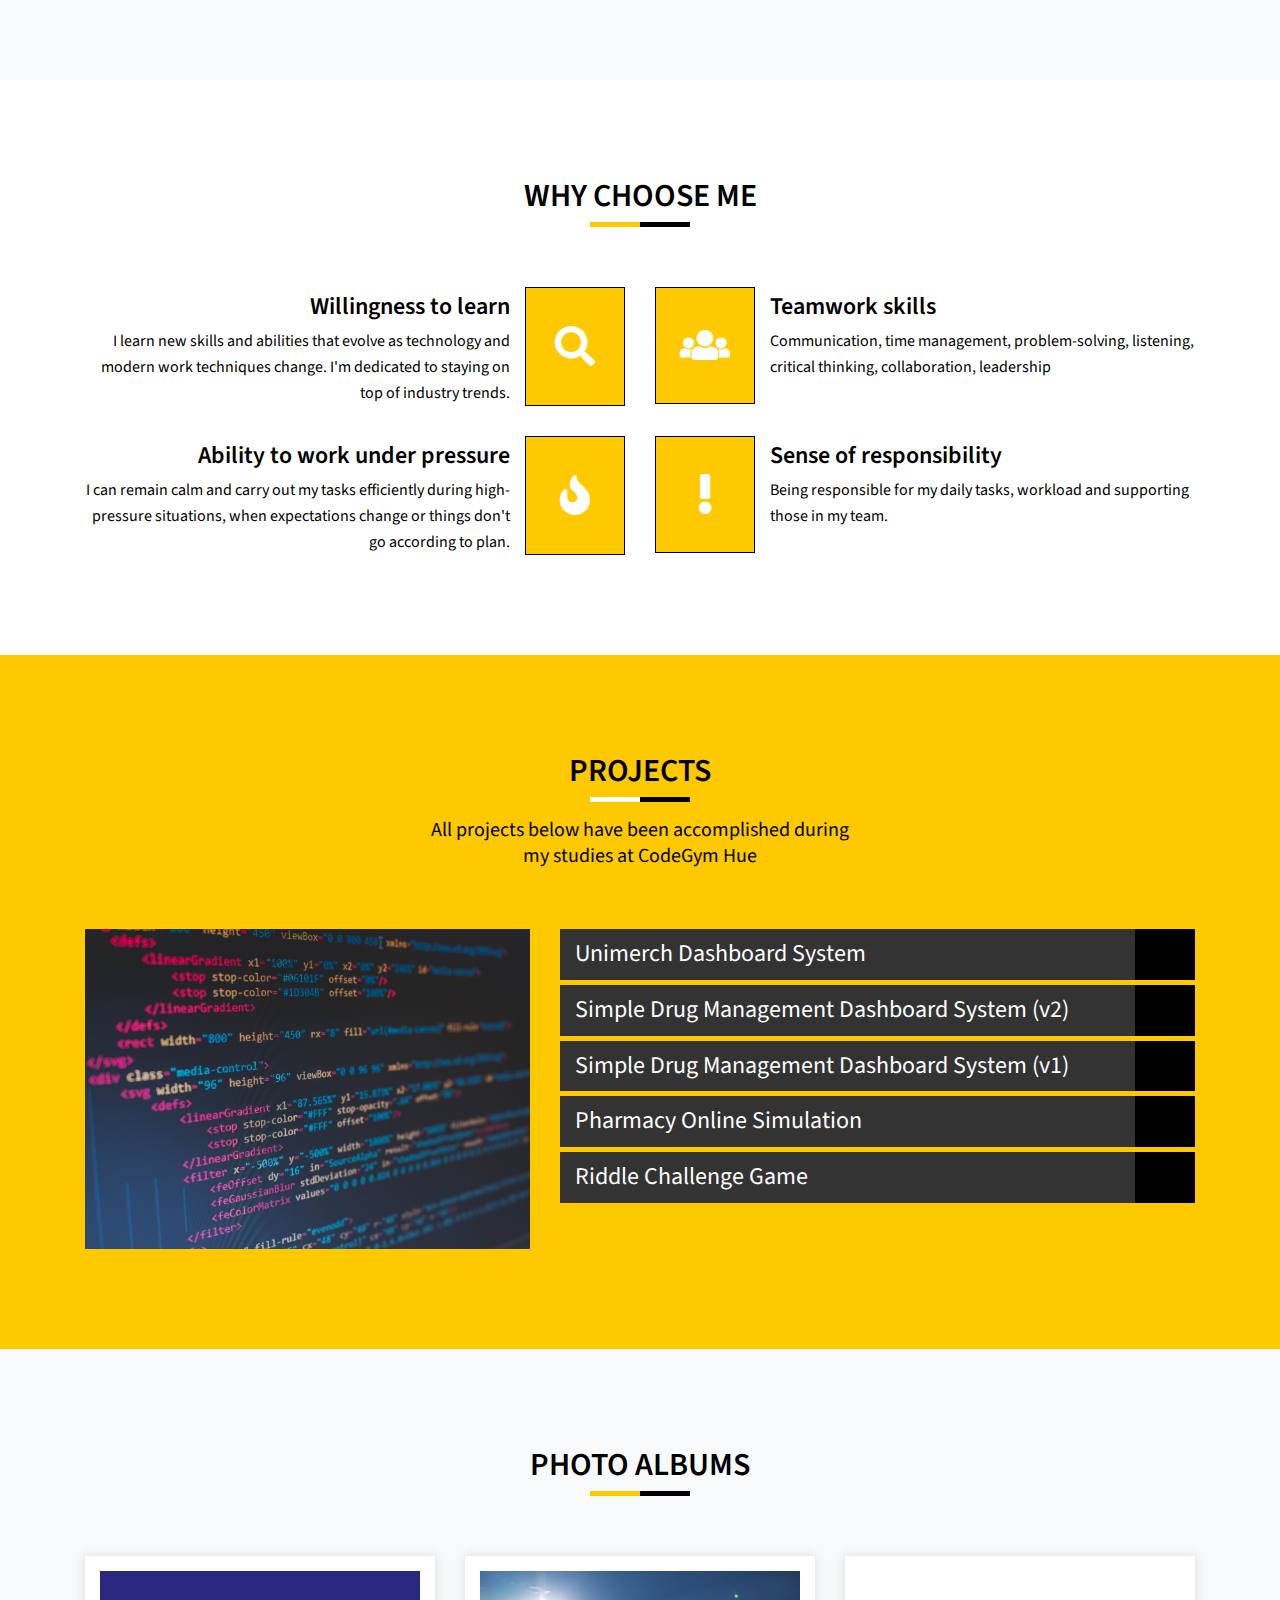
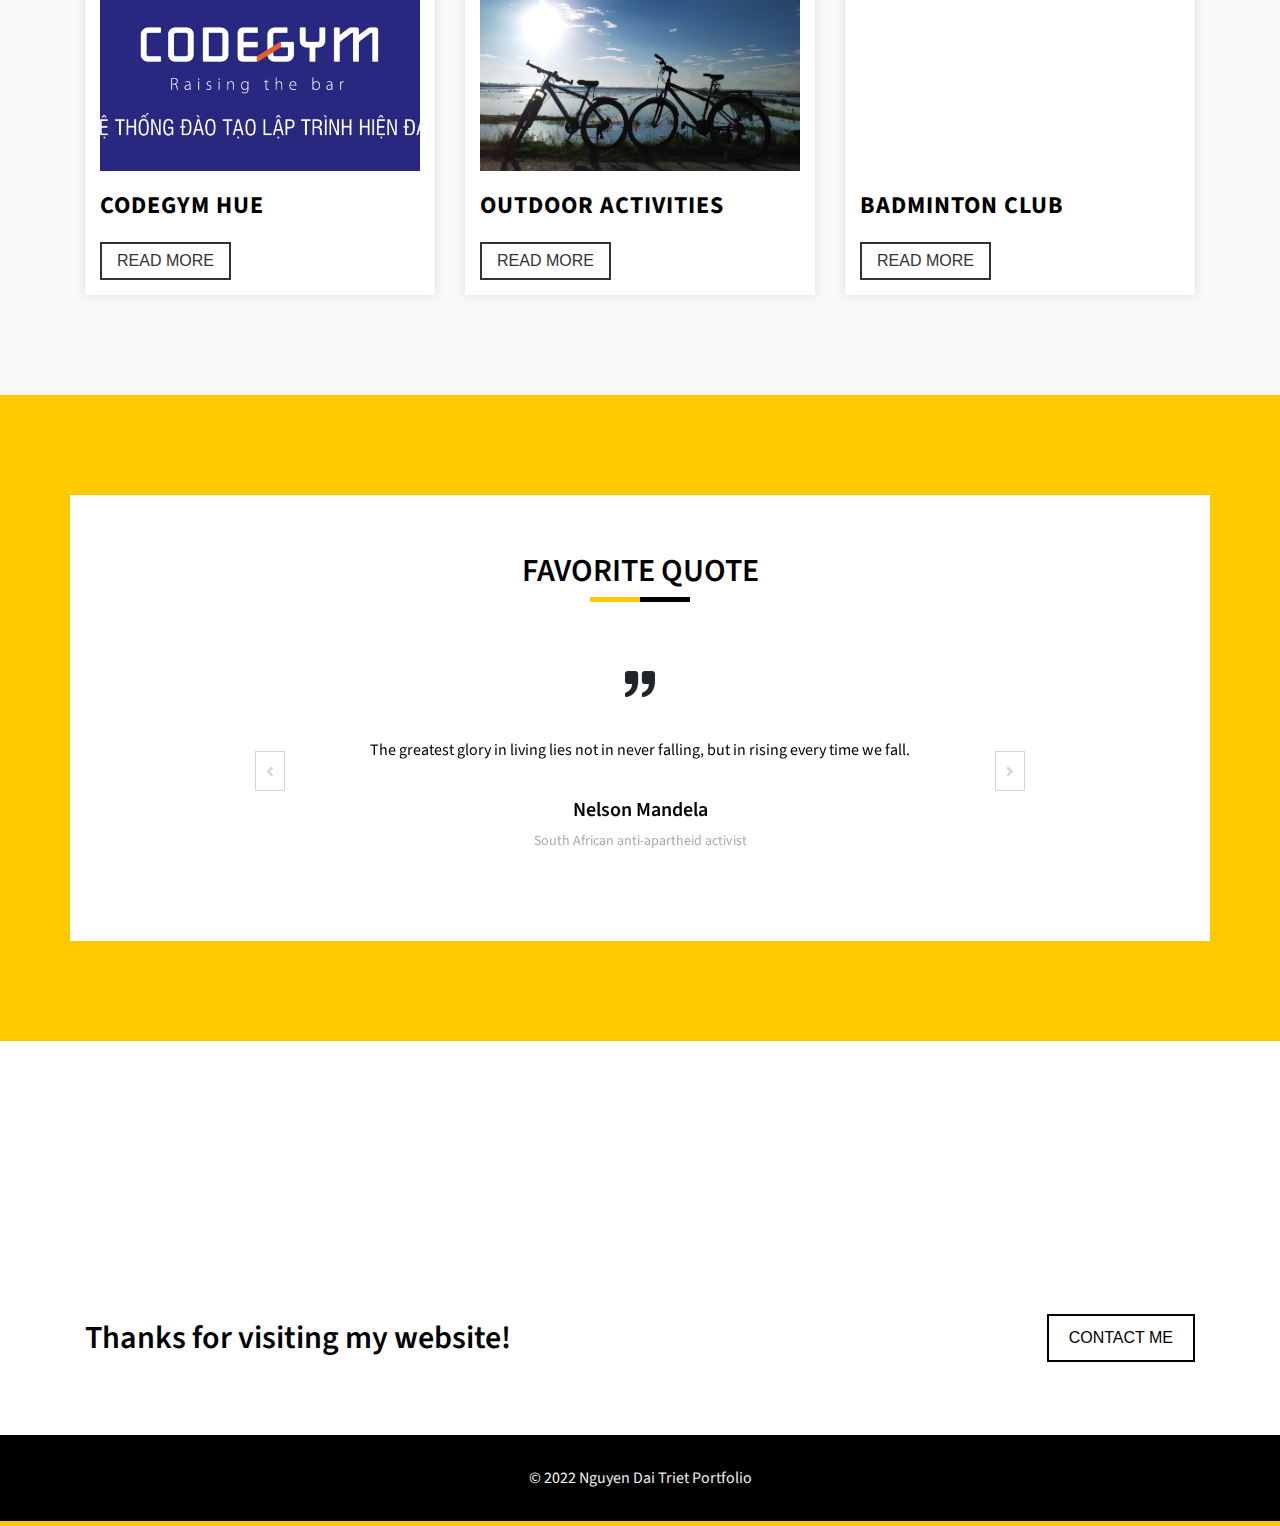
==== commit 5641a7de: "update" ====
--- a/index.html
+++ b/index.html
@@ -364,7 +364,7 @@
                                 <div class="ml-5 mr-4 work-des-area">
                                     <p class="text-justify">
                                         - <span>Module 1:</span>
-                                        Learn about JavaScrip, HTML, CSS and managing source code with Git.
+                                        Learn about JavaScript, HTML, CSS and managing source code with Git.
                                     </p>
                                     <p class="text-justify">
                                         - <span>Module 2:</span>
@@ -784,7 +784,7 @@
                                     <div class="card-body">
                                         <h5 class="card-title">Overview</h5>
                                         <p class="card-text">
-                                            A mini project was built with JavaScrip, HTML and CSS.
+                                            A mini project was built with JavaScript, HTML and CSS.
                                             This game was created so that it helps to unwind with some fun teasers or
                                             test for smartness.
                                         </p>
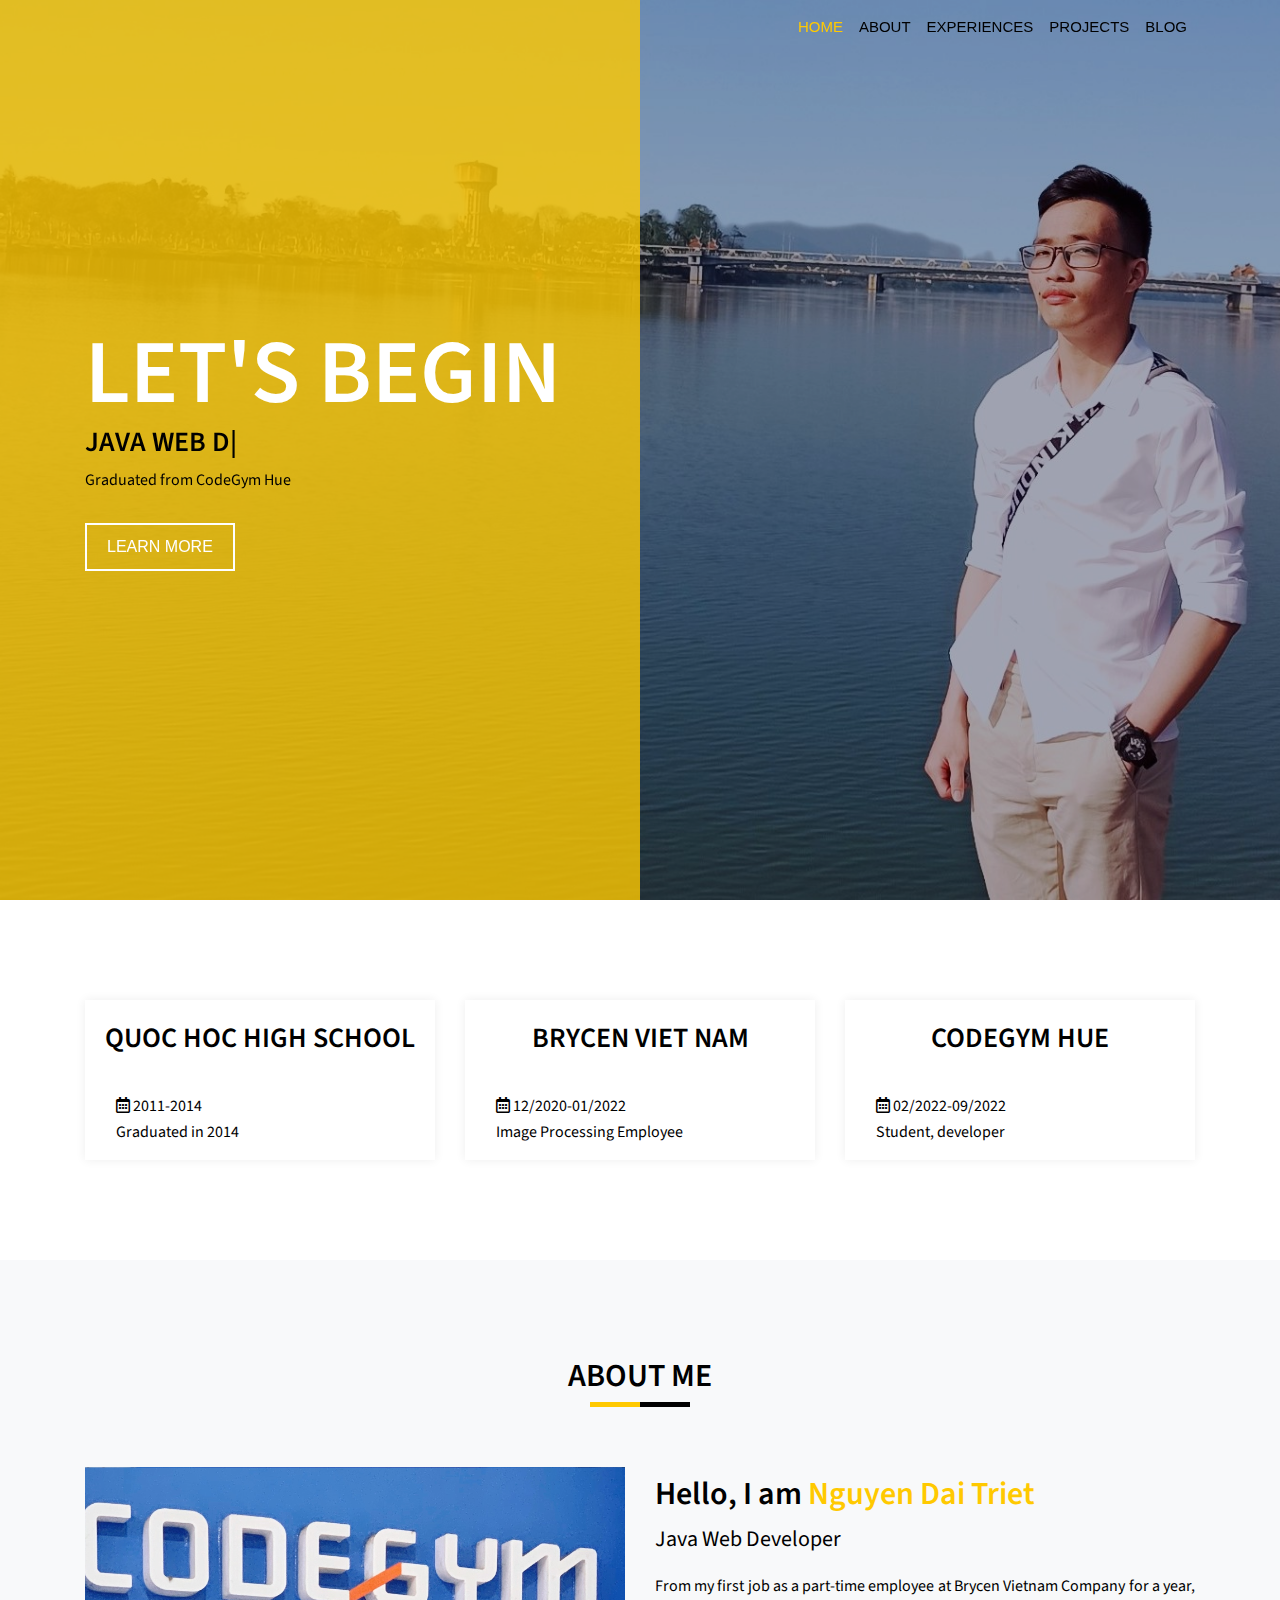
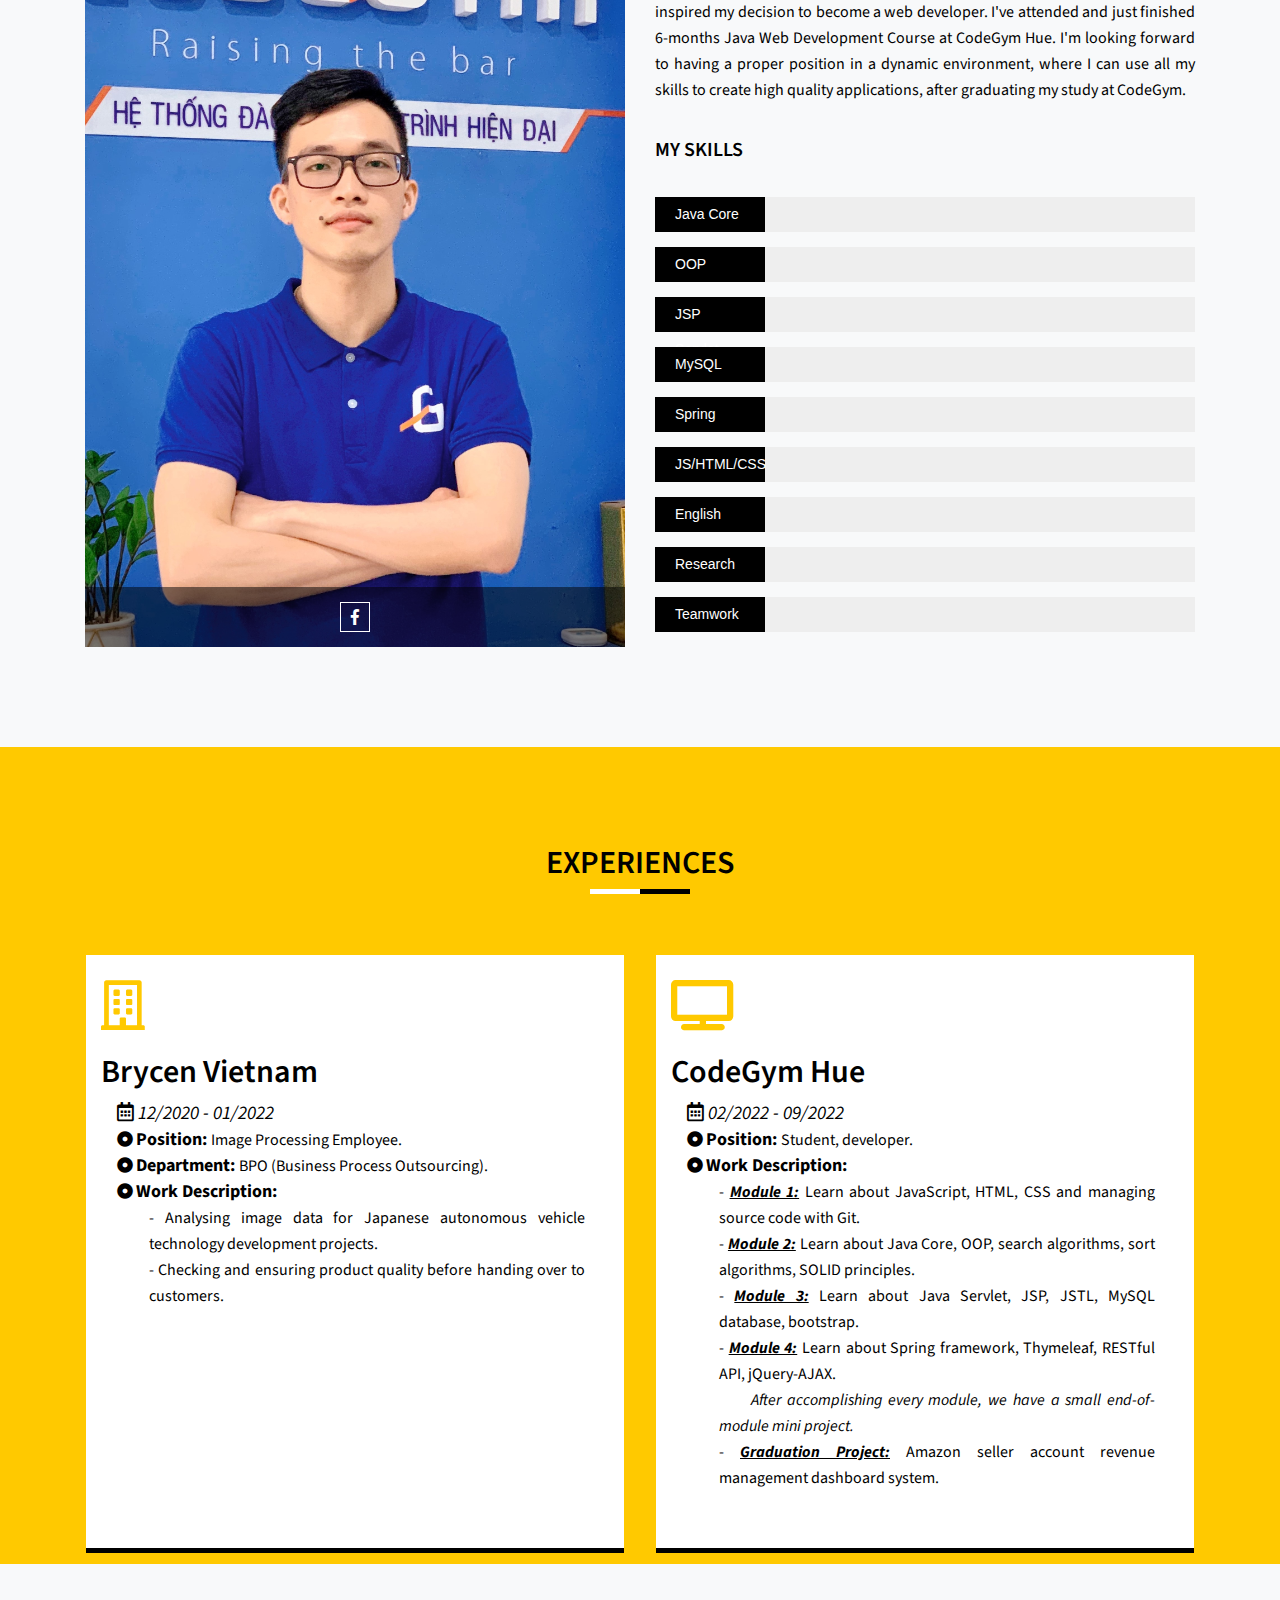
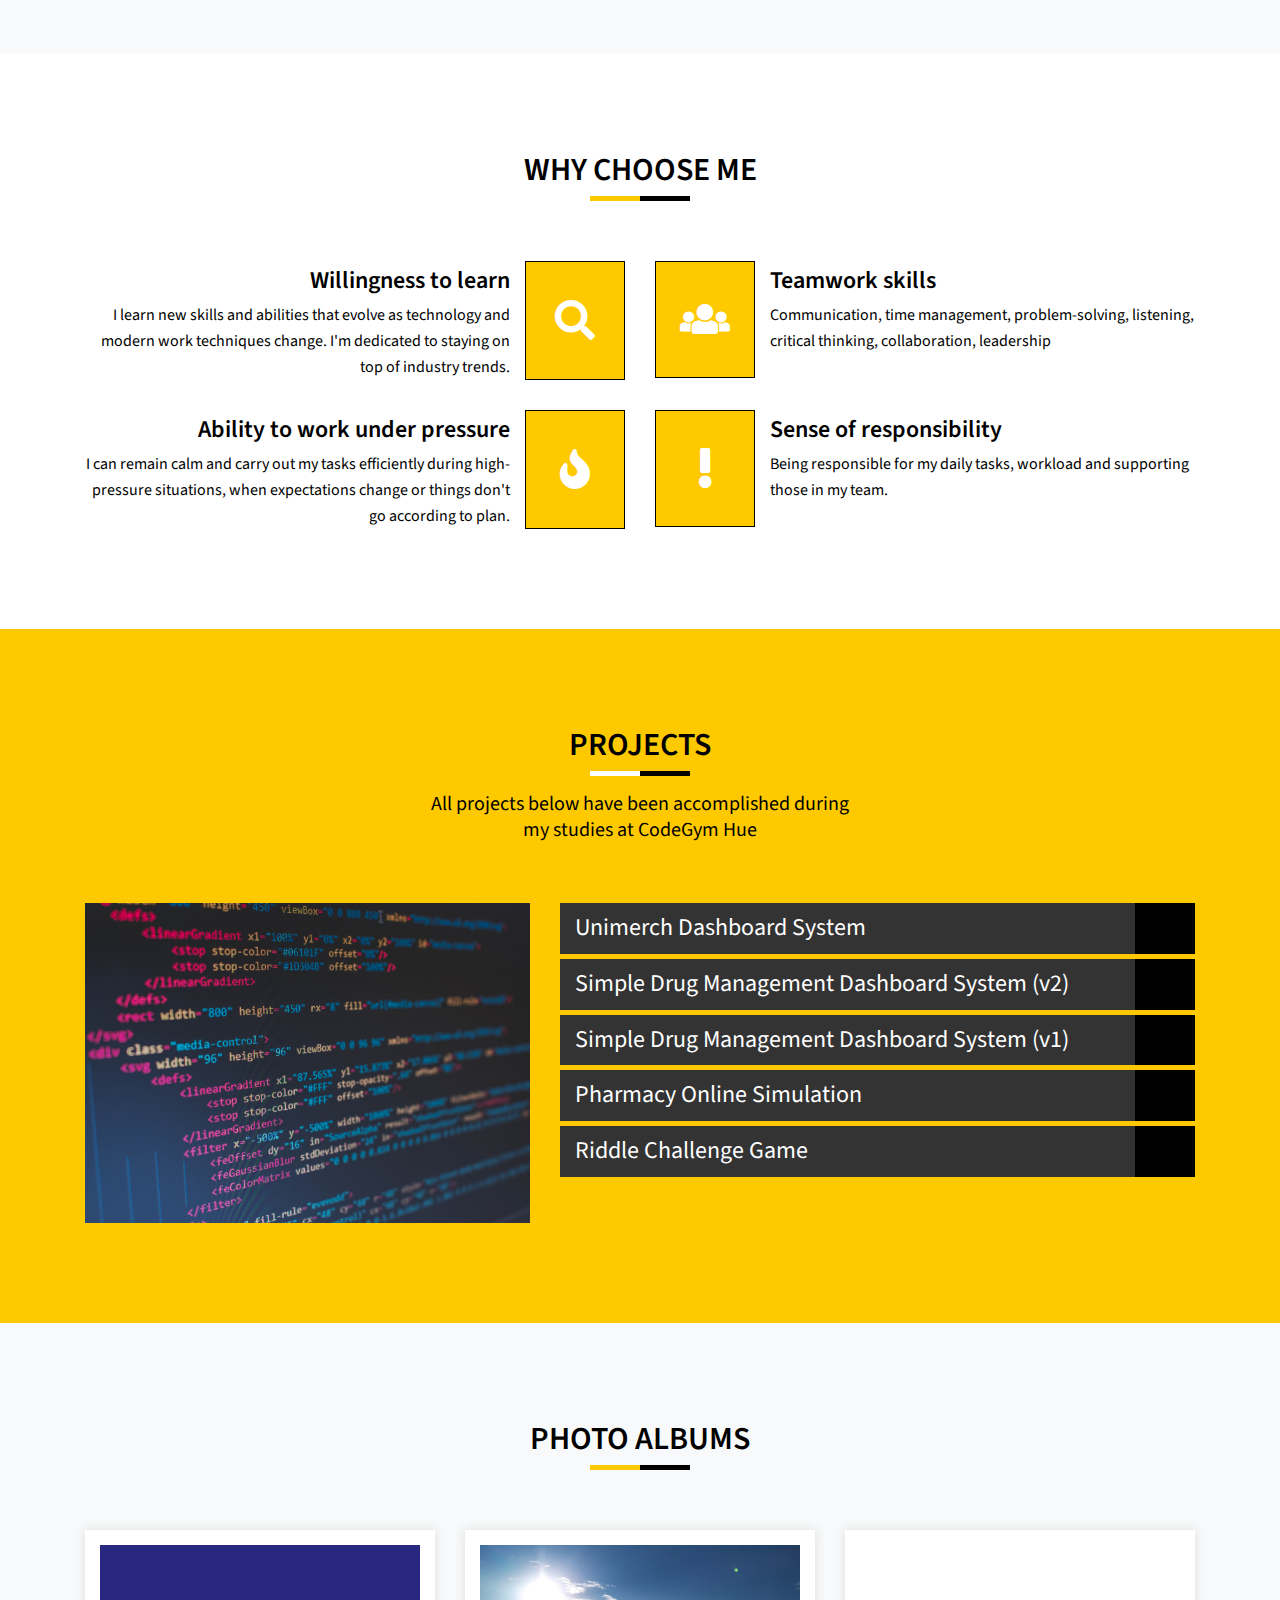
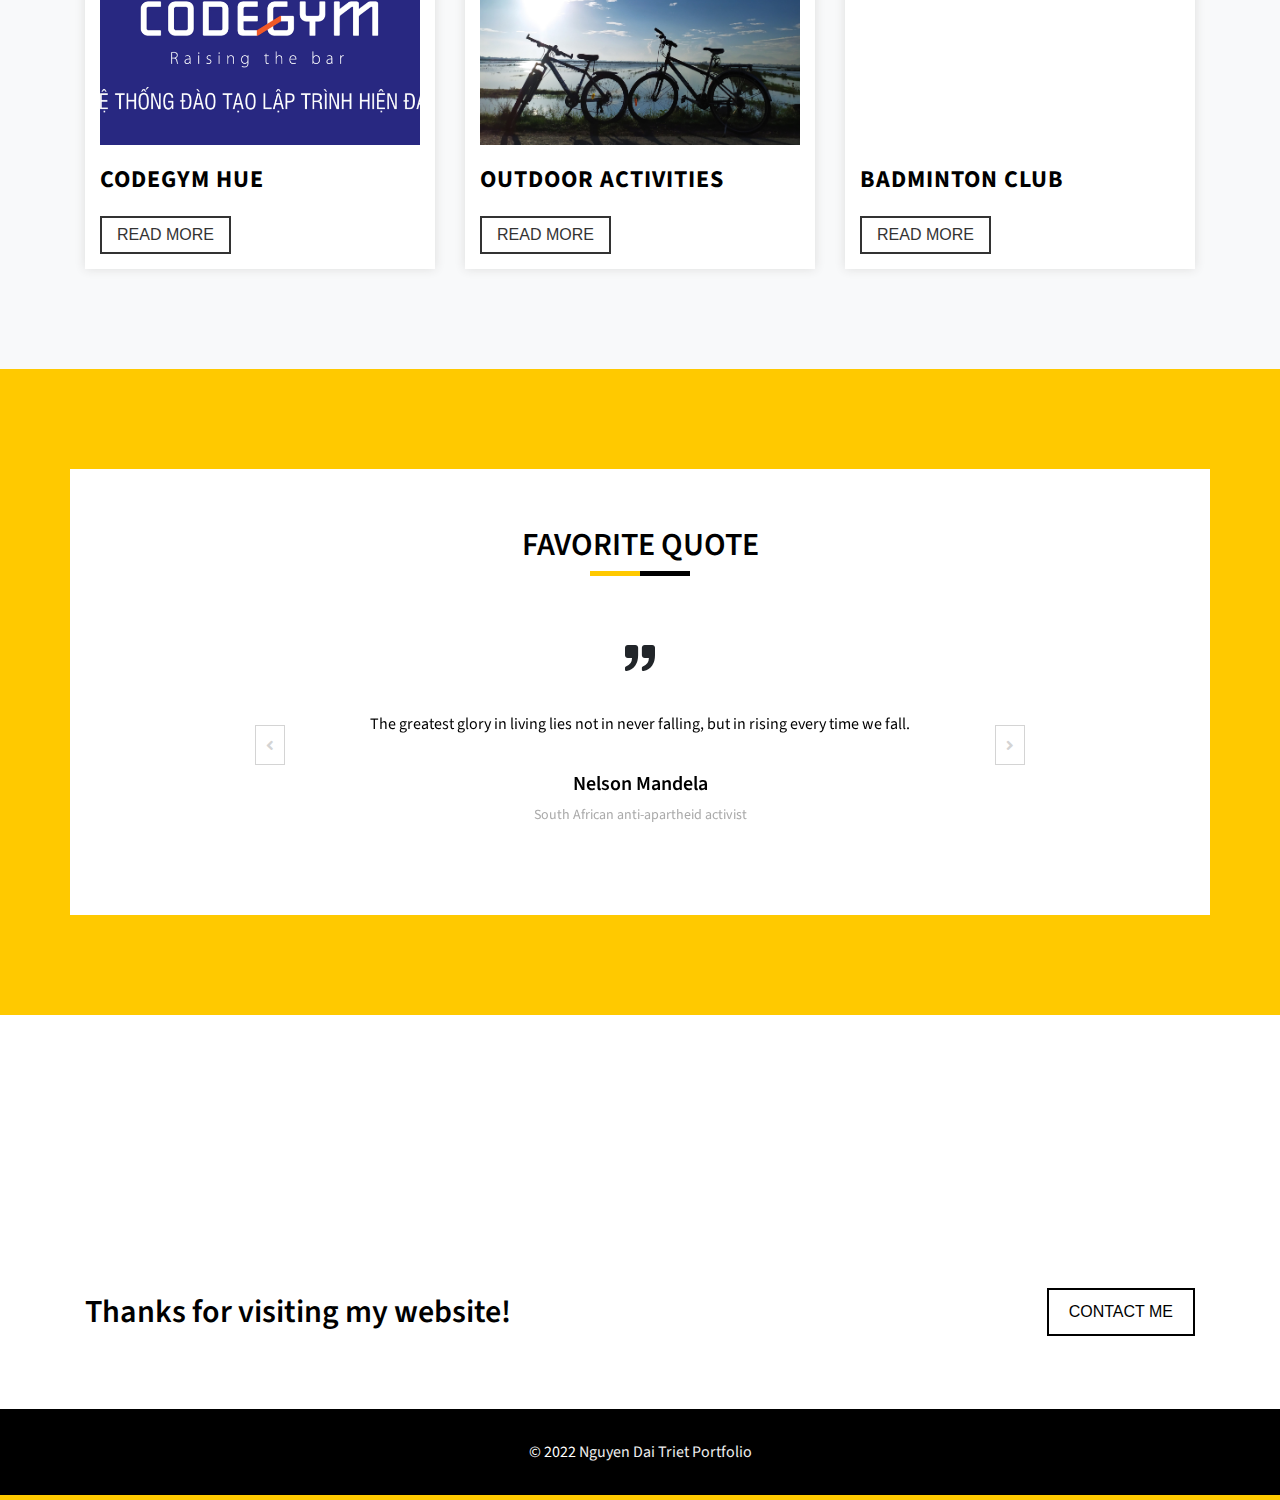
==== commit e000660c: "update" ====
--- a/index.html
+++ b/index.html
@@ -180,7 +180,7 @@
                         <p class="text-justify">
                             From my first job as a part-time employee at Brycen Vietnam Company for a year, inspired my
                             decision to become a web developer.
-                            I've attended and just finished 6-months Java Web Development Course from CodeGym Hue.
+                            I've attended and just finished 6-months Java Web Development Course at CodeGym Hue.
                             I'm looking forward to having a proper position in a dynamic environment, where I can use
                             all my skills to create high quality applications,
                             after graduating my study at CodeGym.
@@ -194,7 +194,7 @@
                             <!-- Single skill -->
                             <div class="single-skill">
                                 <div class="skillbar" data-percent="80%">
-                                    <div class="skillbar-title"><span>Java core</span></div>
+                                    <div class="skillbar-title"><span>Java Core</span></div>
                                     <div class="skillbar-bar"></div>
                                 </div>
                             </div>
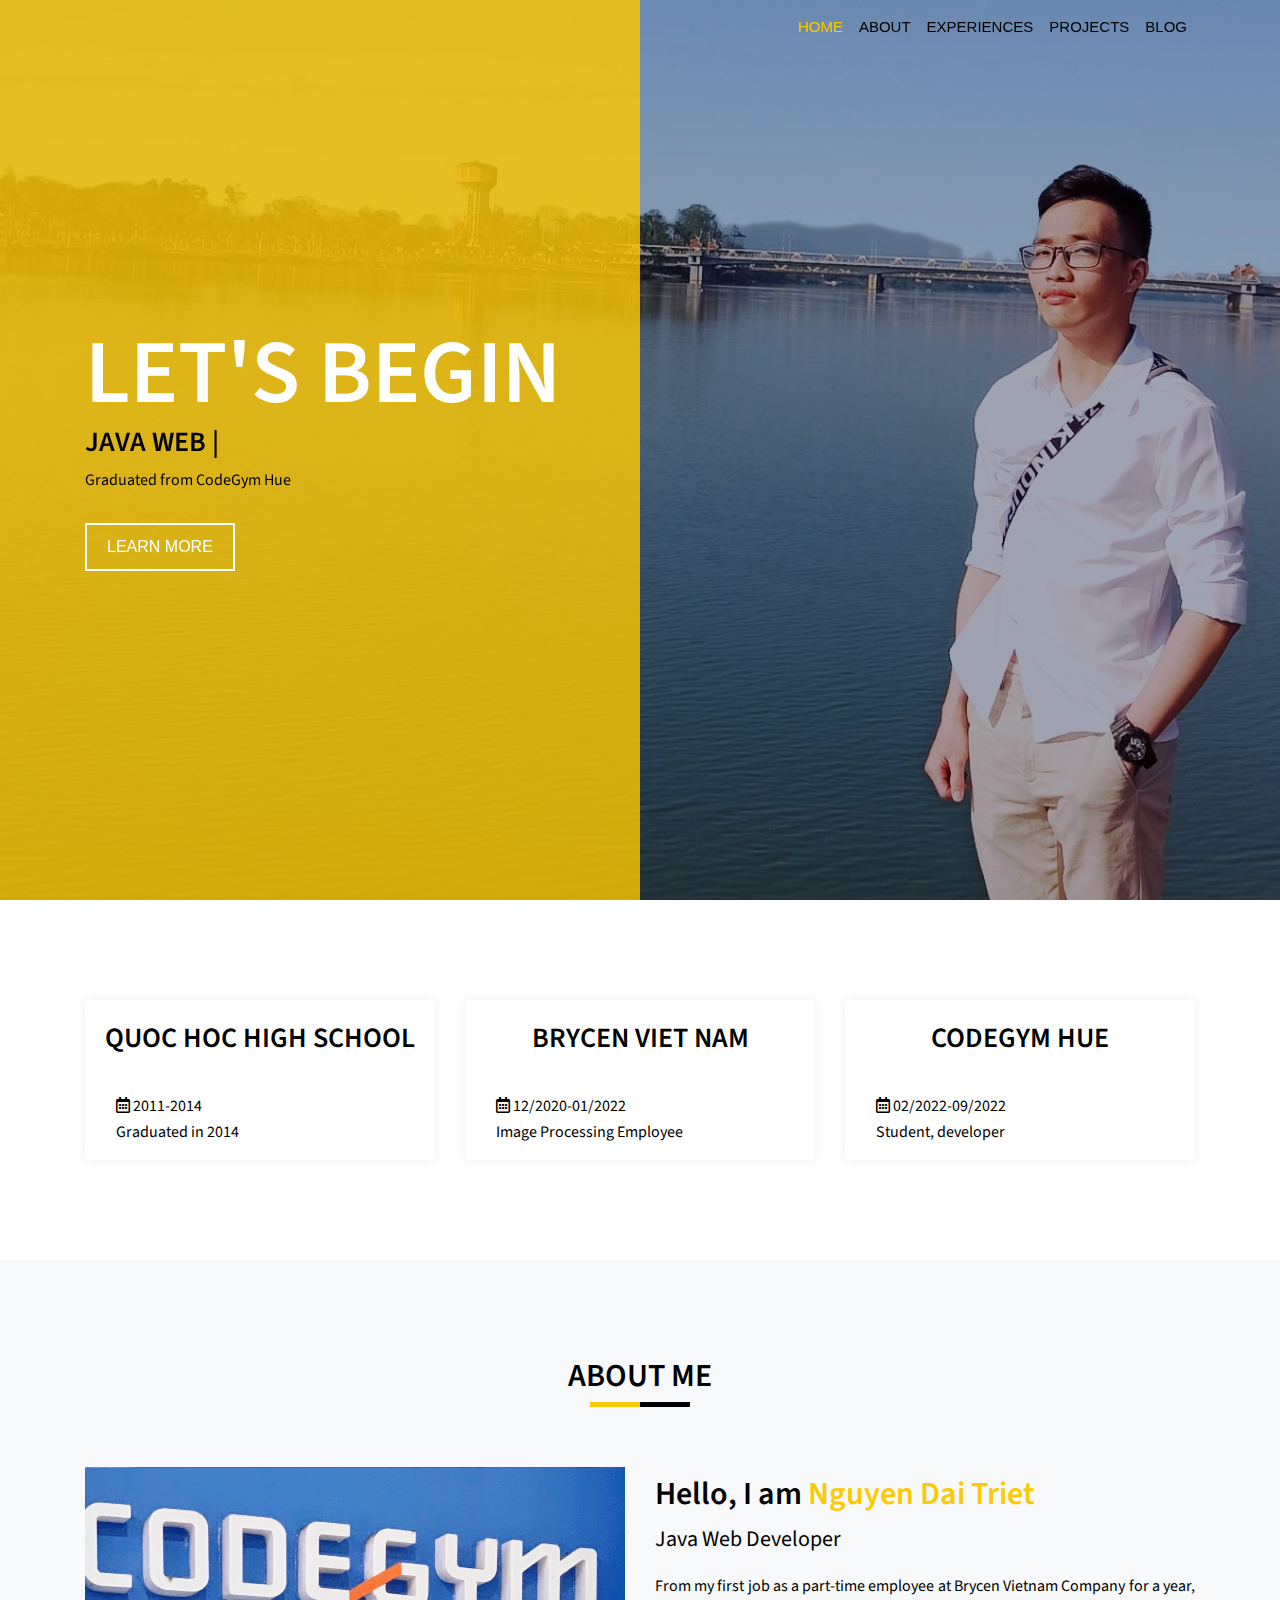
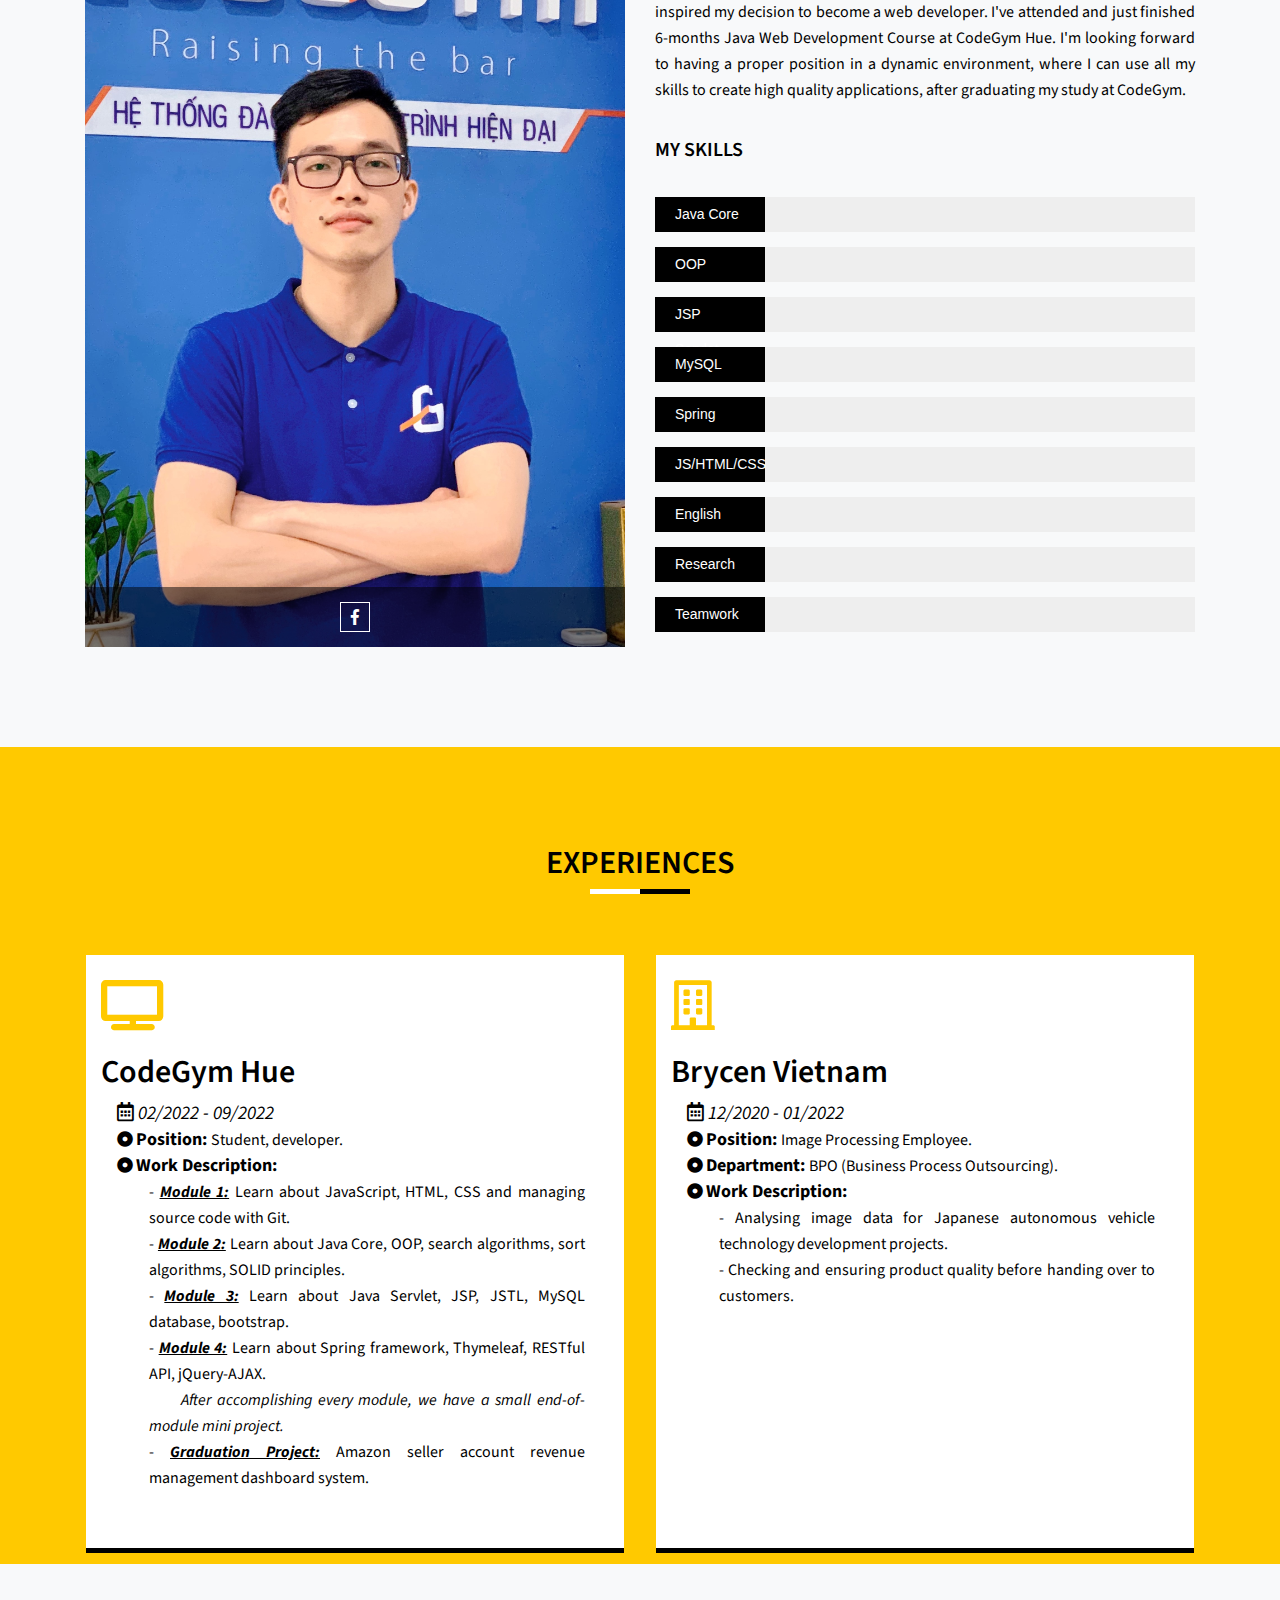
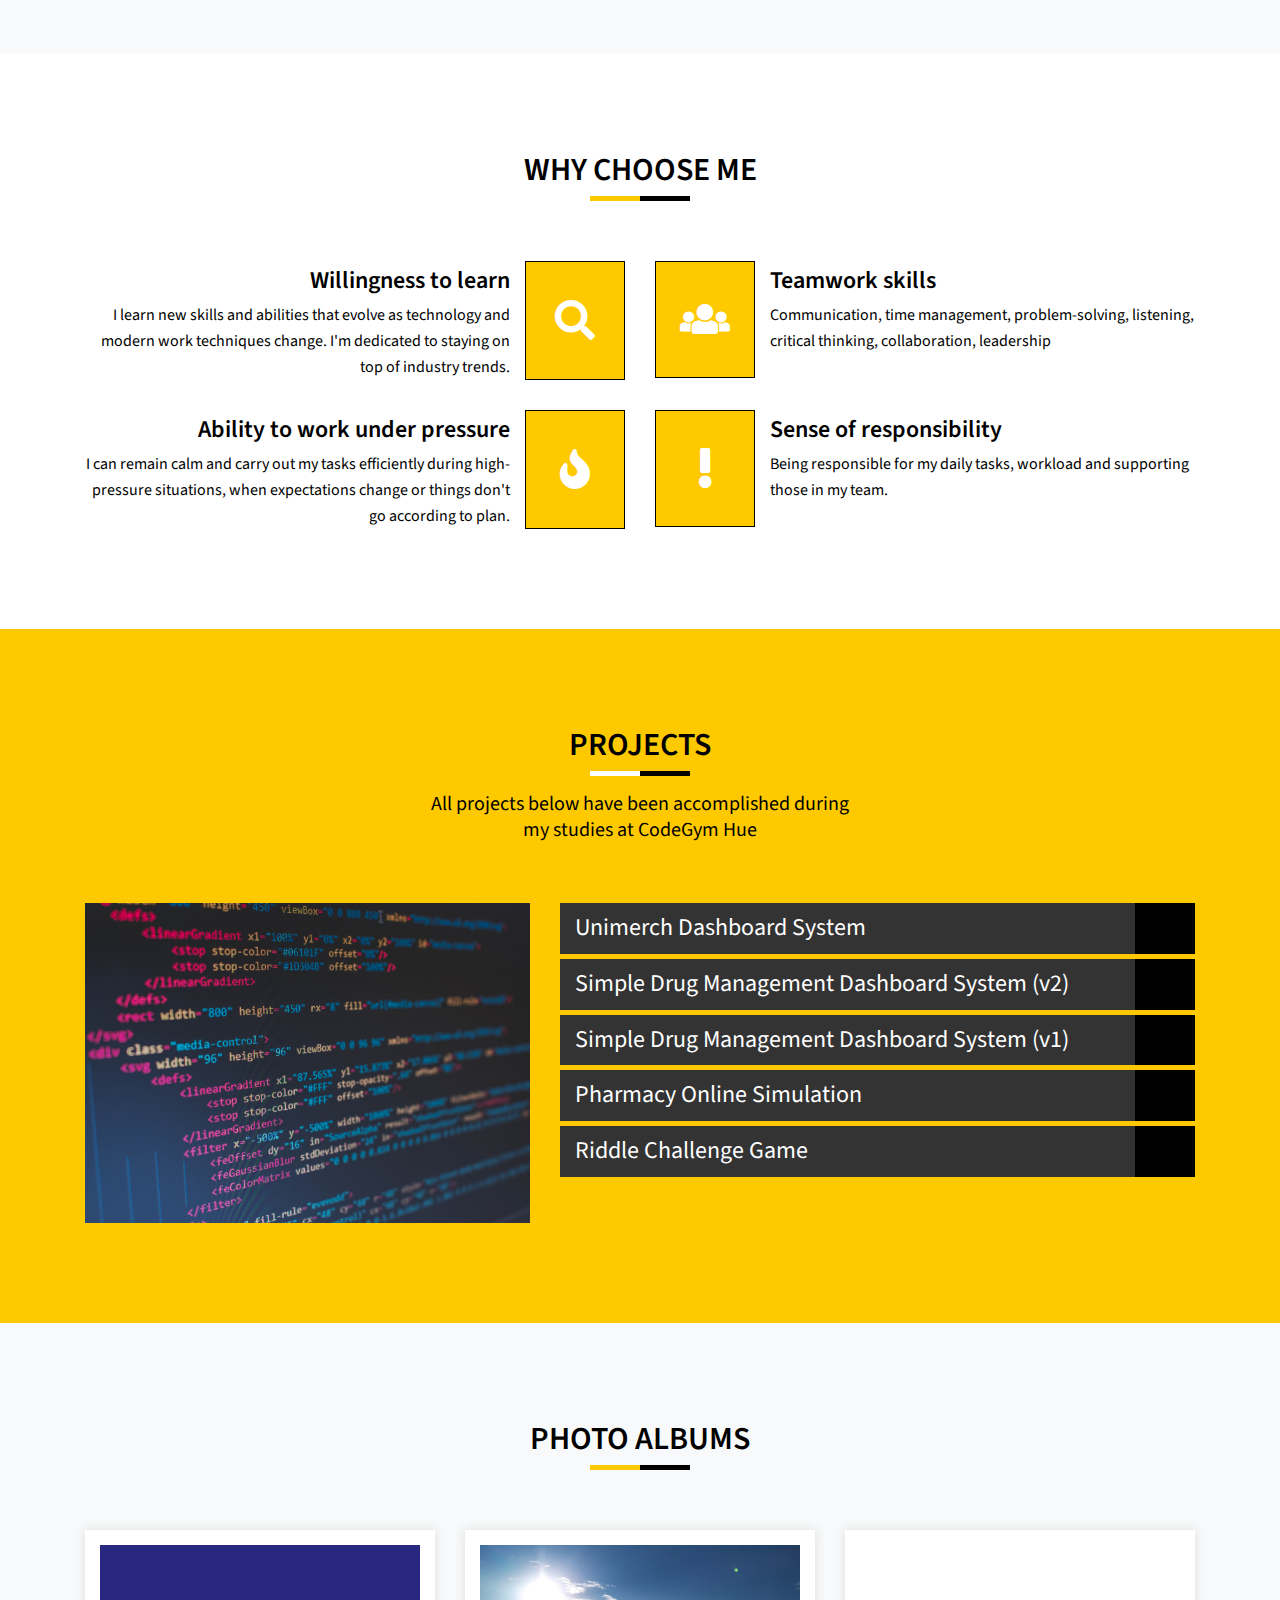
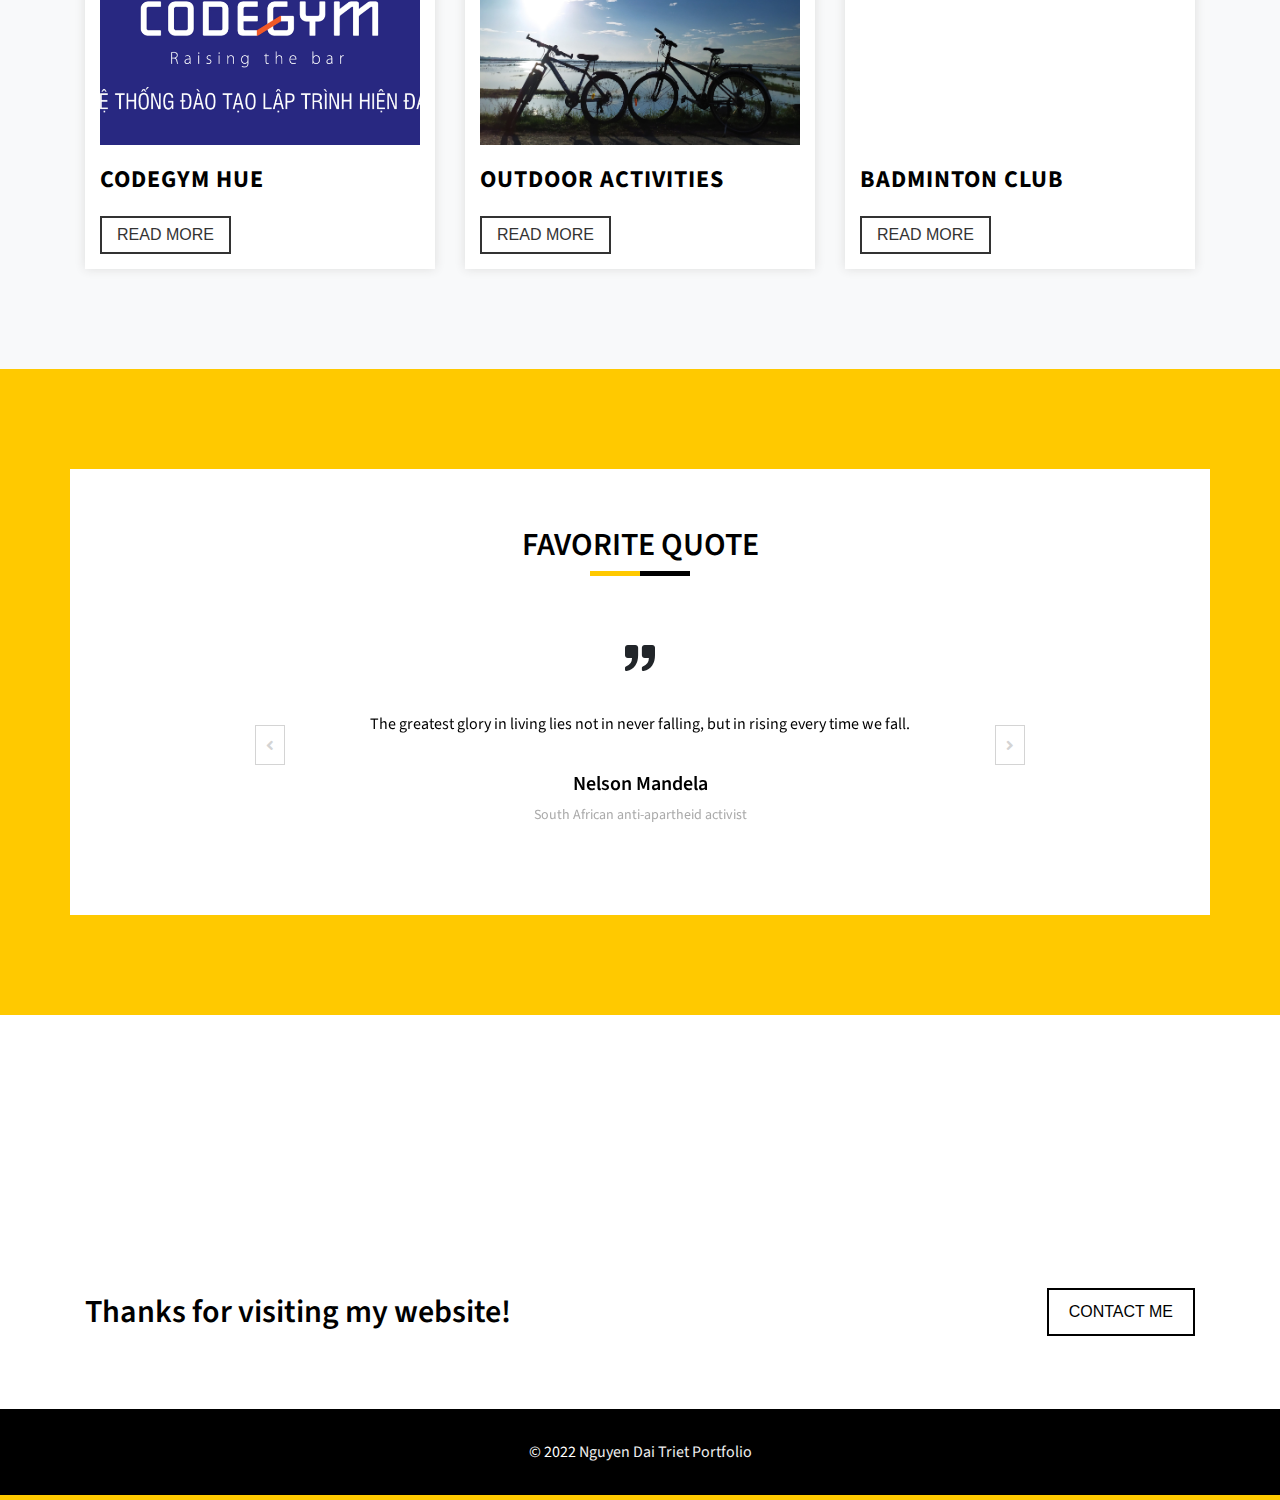
==== commit 74c8cafb: "update" ====
--- a/index.html
+++ b/index.html
@@ -303,43 +303,7 @@
             <!-- //Section Title -->
 
             <div class="row">
-                <!-- Single Service -->
-                <div class="col-lg-6 col-md-6">
-                    <div class="single-service" style="height: 600px">
-                        <div class="service-icon">
-                            <i class="far fa-building"></i>
-                        </div>
-                        <h2>Brycen Vietnam</h2>
-                        <p class="ml-3">
-                            <span class="work-period">
-                                <i class="far fa-calendar-alt"></i>
-                                12/2020 - 01/2022
-                            </span><br>
-                            <span>
-                                <i class="fas fa-dot-circle"></i>
-                                <span class="list-title"> Position: </span>
-                                Image Processing Employee.
-                            </span> <br>
-                            <span>
-                                <i class="fas fa-dot-circle"></i>
-                                <span class="list-title"> Department: </span>
-                                BPO (Business Process Outsourcing).
-                            </span> <br>
-                            <span>
-                                <i class="fas fa-dot-circle"></i>
-                                <span class="list-title"> Work Description: </span><br>
-                                <div class="ml-5 mr-4">
-                                    <p class="text-justify">- Analysing image data for Japanese autonomous vehicle
-                                        technology development projects.</p>
-                                    <p class="text-justify">- Checking and ensuring product quality before handing over
-                                        to customers.</p>
-                                </div>
-                            </span>
-                        </p>
-
-                    </div>
-                </div>
-                <!-- //Single Service -->
+               
 
                 <!-- Single Service -->
                 <div class="col-lg-6 col-md-6">
@@ -392,6 +356,41 @@
                     </div>
                 </div>
                 <!-- //Single Service -->
+                <div class="col-lg-6 col-md-6">
+                    <div class="single-service" style="height: 600px">
+                        <div class="service-icon">
+                            <i class="far fa-building"></i>
+                        </div>
+                        <h2>Brycen Vietnam</h2>
+                        <p class="ml-3">
+                            <span class="work-period">
+                                <i class="far fa-calendar-alt"></i>
+                                12/2020 - 01/2022
+                            </span><br>
+                            <span>
+                                <i class="fas fa-dot-circle"></i>
+                                <span class="list-title"> Position: </span>
+                                Image Processing Employee.
+                            </span> <br>
+                            <span>
+                                <i class="fas fa-dot-circle"></i>
+                                <span class="list-title"> Department: </span>
+                                BPO (Business Process Outsourcing).
+                            </span> <br>
+                            <span>
+                                <i class="fas fa-dot-circle"></i>
+                                <span class="list-title"> Work Description: </span><br>
+                                <div class="ml-5 mr-4">
+                                    <p class="text-justify">- Analysing image data for Japanese autonomous vehicle
+                                        technology development projects.</p>
+                                    <p class="text-justify">- Checking and ensuring product quality before handing over
+                                        to customers.</p>
+                                </div>
+                            </span>
+                        </p>
+
+                    </div>
+                </div>
             </div>
 
         </div>
